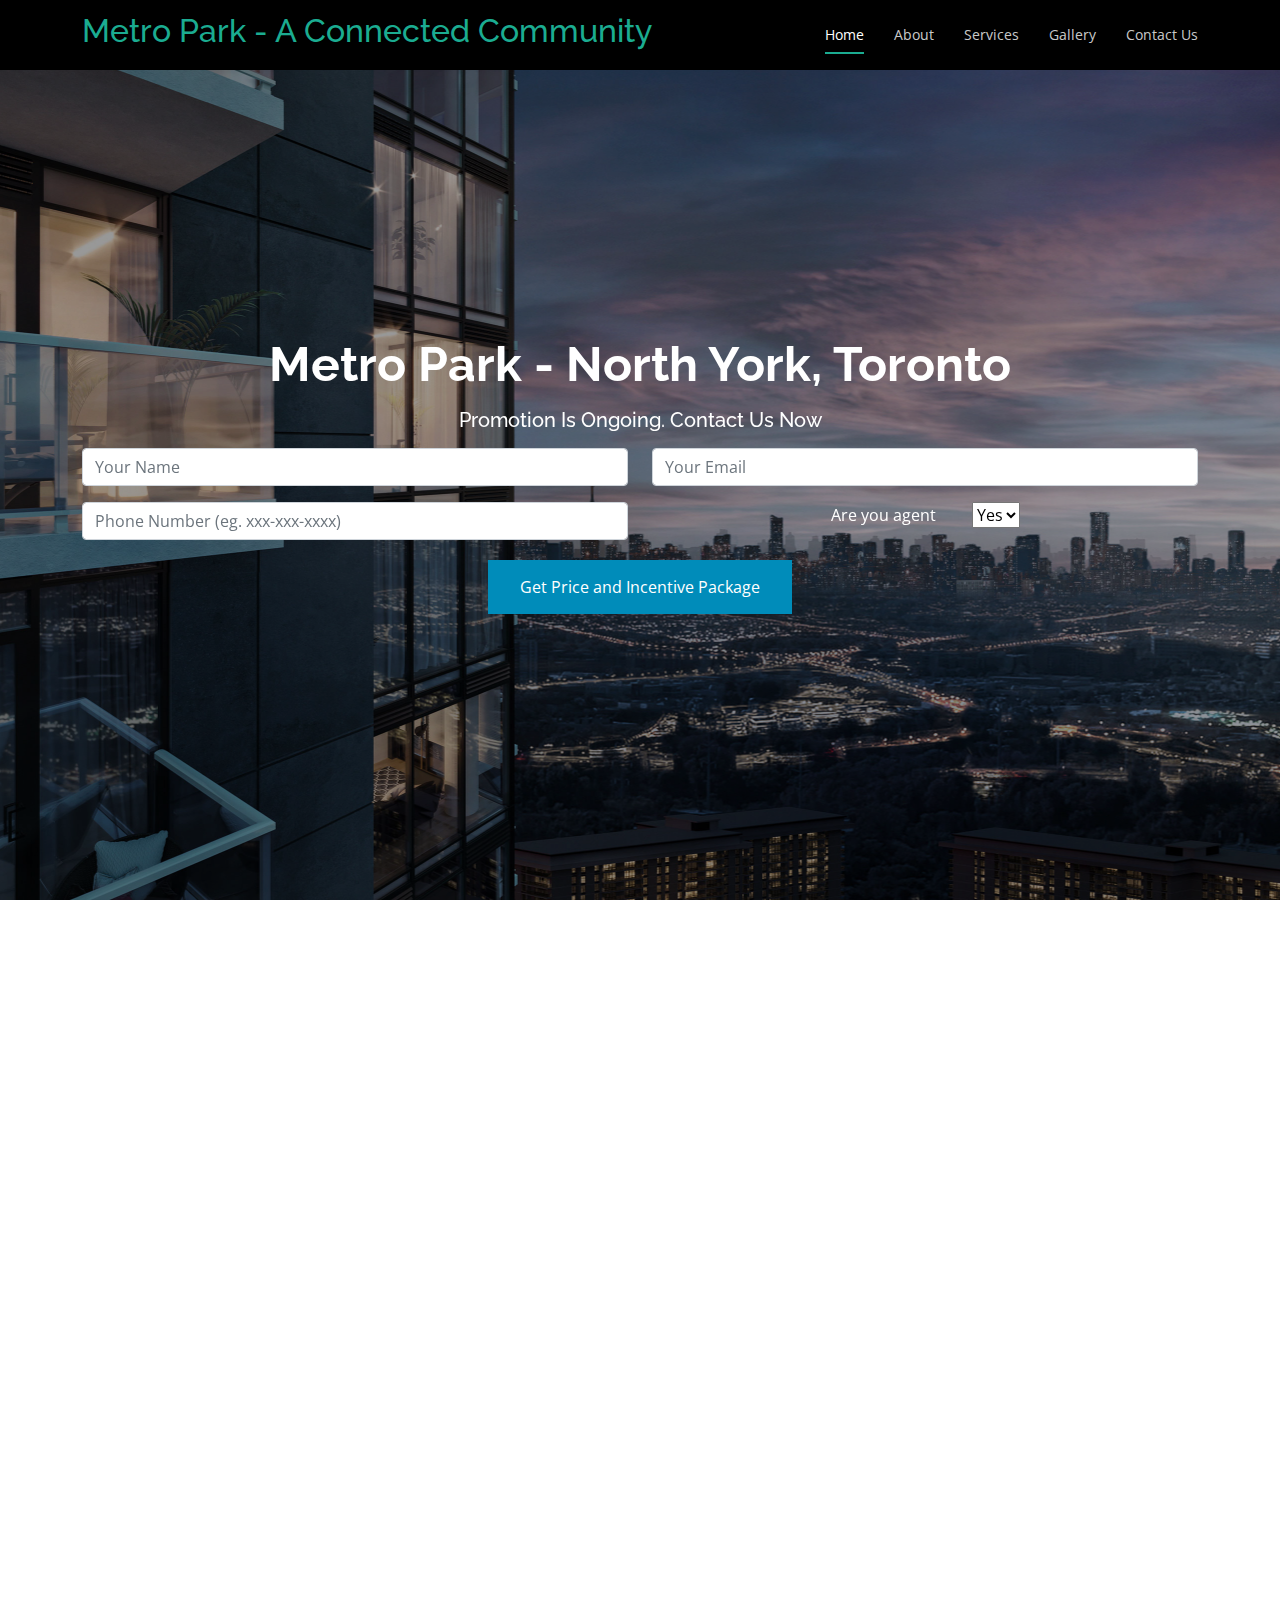
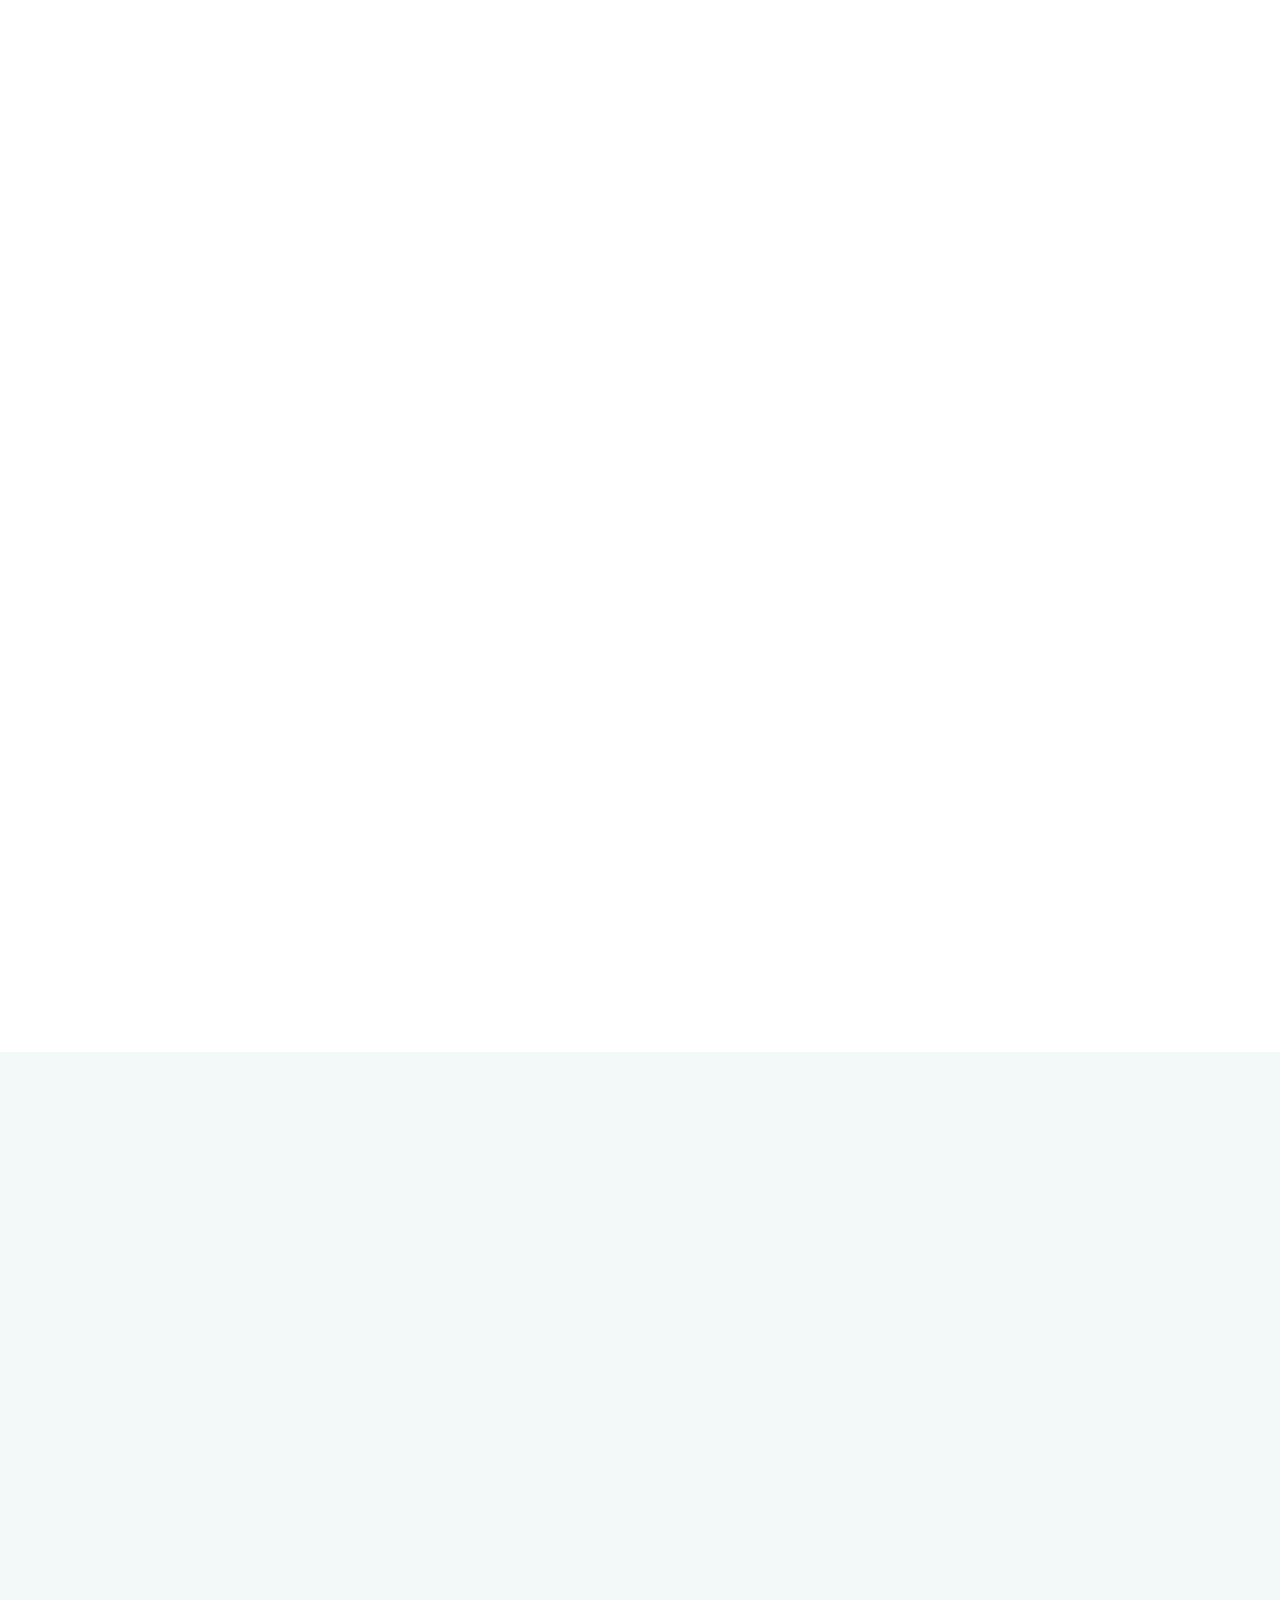
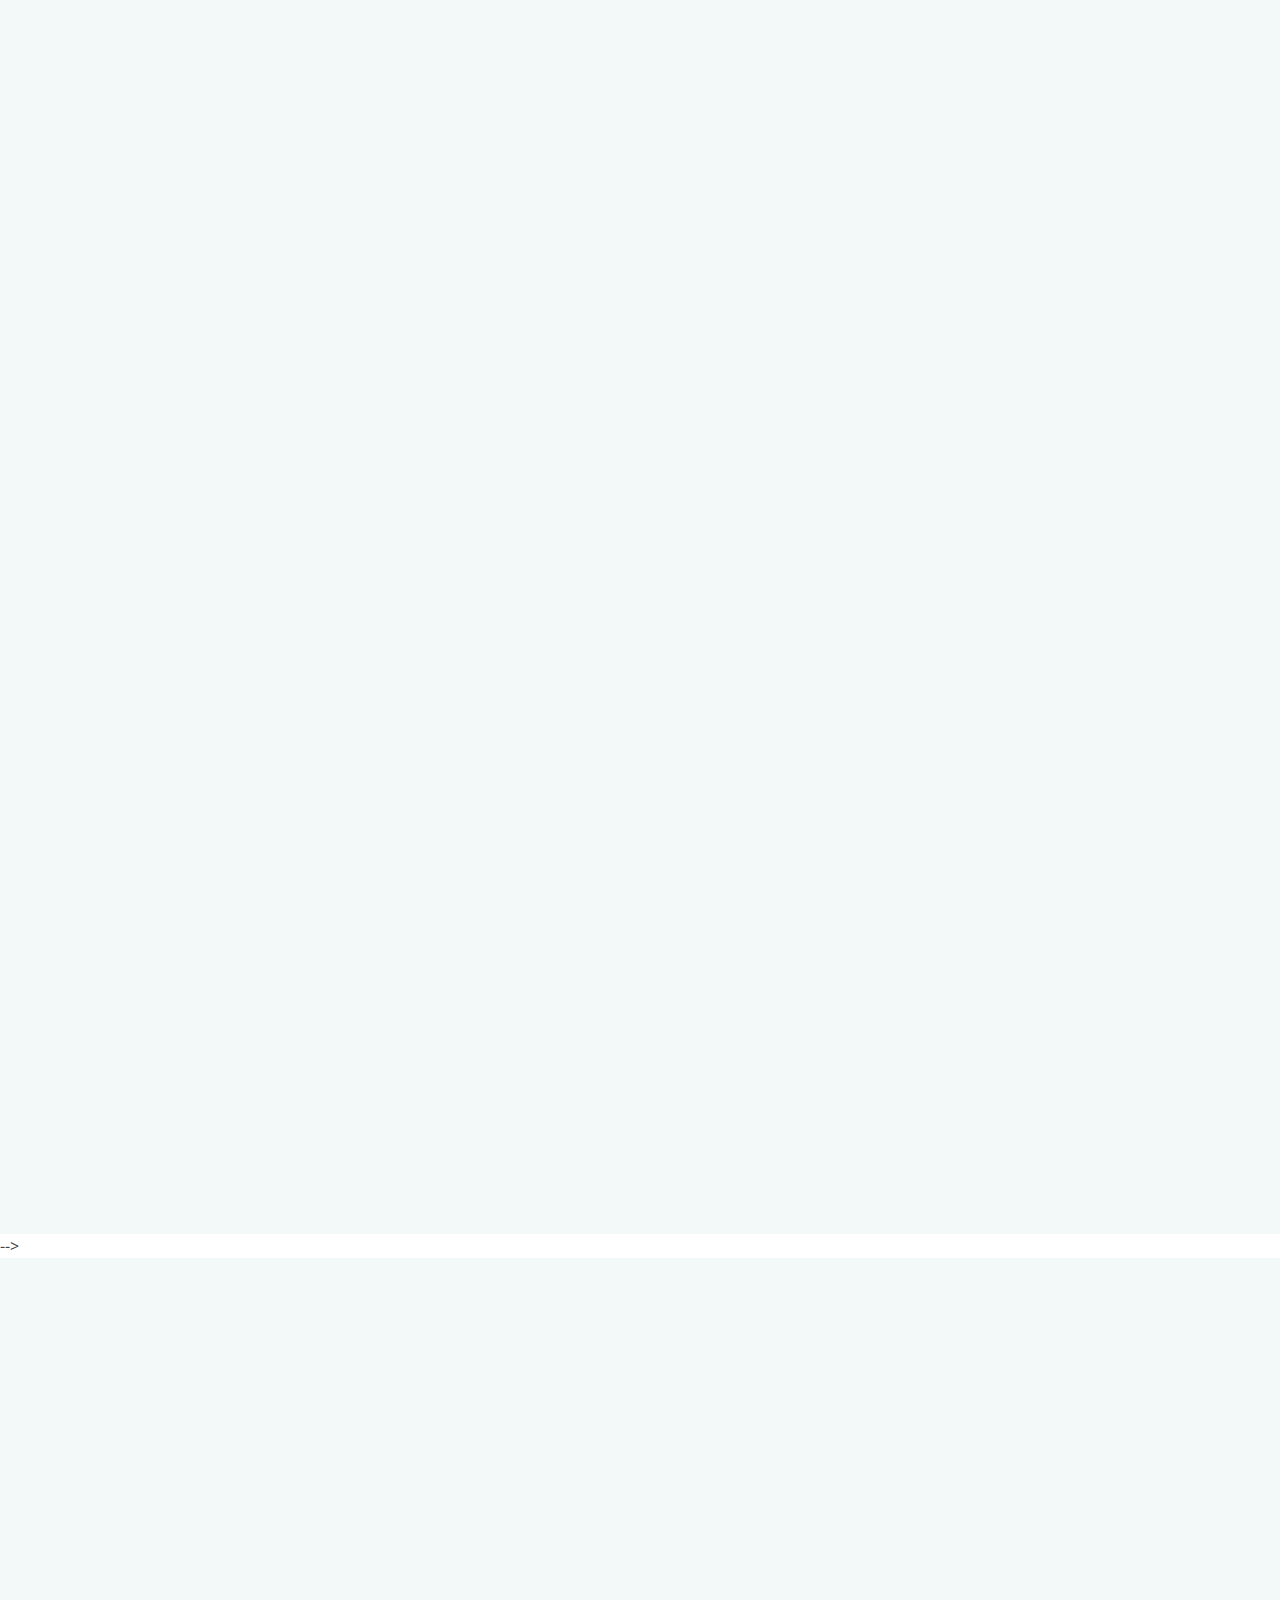
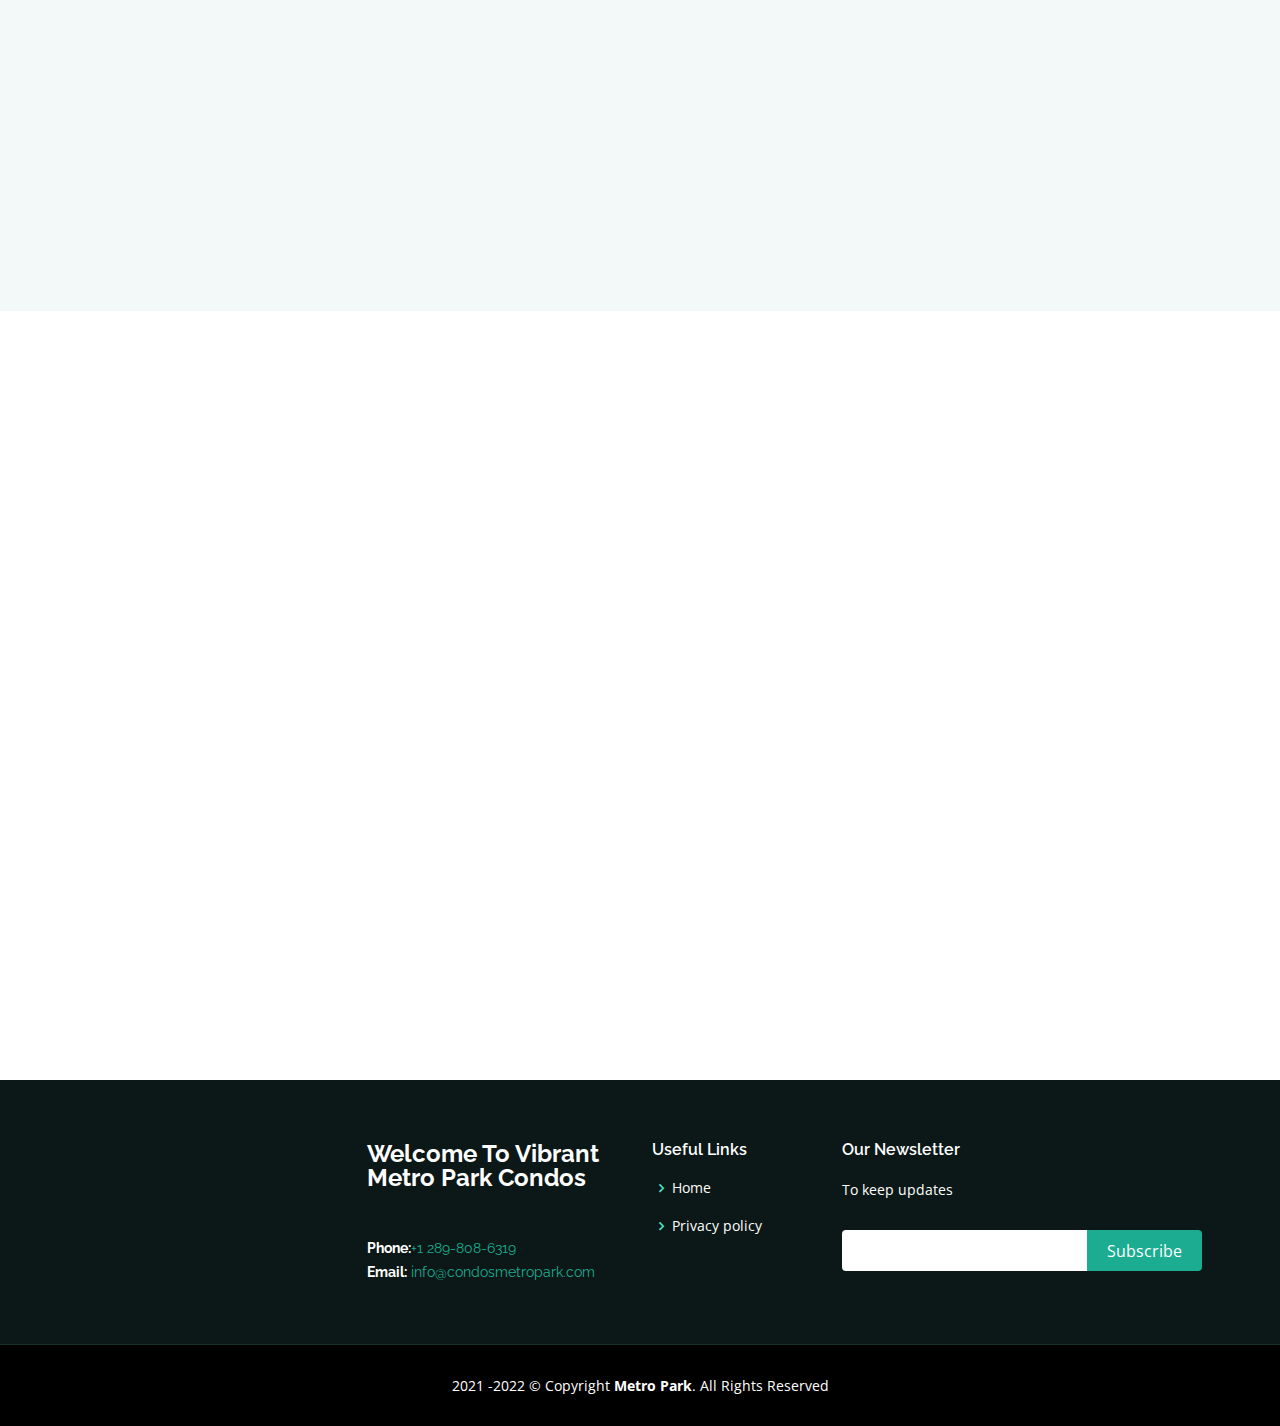
==== index.html @ 4425e2be "add subtitle" ====
<!DOCTYPE html>
<html lang="en">

<head>
  <meta charset="utf-8">
  <meta content="width=device-width, initial-scale=1.0" name="viewport">

  <title>Metro Park</title>
  <meta content="" name="description">
  <meta content="" name="keywords">

  <!-- Favicons -->
  <link href="assets/img/favicon.png" rel="icon">
  <link href="assets/img/apple-touch-icon.png" rel="apple-touch-icon">

  <!-- Google Fonts -->
  <link
    href="https://fonts.googleapis.com/css?family=Open+Sans:300,300i,400,400i,600,600i,700,700i|Raleway:300,300i,400,400i,500,500i,600,600i,700,700i|Poppins:300,300i,400,400i,500,500i,600,600i,700,700i"
    rel="stylesheet">

  <!-- Vendor CSS Files -->
  <link href="assets/vendor/aos/aos.css" rel="stylesheet">
  <link href="assets/vendor/bootstrap/css/bootstrap.min.css" rel="stylesheet">
  <link href="assets/vendor/bootstrap-icons/bootstrap-icons.css" rel="stylesheet">
  <link href="assets/vendor/boxicons/css/boxicons.min.css" rel="stylesheet">
  <link href="assets/vendor/glightbox/css/glightbox.min.css" rel="stylesheet">
  <link href="assets/vendor/swiper/swiper-bundle.min.css" rel="stylesheet">

  <!-- Template Main CSS File -->
  <link href="assets/css/style.css" rel="stylesheet">

  <!-- =======================================================
  * Template Name: Maxim - v4.7.0
  * Template URL: https://bootstrapmade.com/maxim-free-onepage-bootstrap-theme/
  * Author: BootstrapMade.com
  * License: https://bootstrapmade.com/license/
  ======================================================== -->
  <!-- Global site tag (gtag.js) - Google Analytics -->
<script async src="https://www.googletagmanager.com/gtag/js?id=G-BC2QS3QLG1"></script>
<script>
  window.dataLayer = window.dataLayer || [];
  function gtag(){dataLayer.push(arguments);}
  gtag('js', new Date());

  gtag('config', 'G-BC2QS3QLG1');
</script>


<script>

function addTelSpace(){
 var inputValue = document.getElementById("phone").value;
 var inputValueLength = inputValue.length;
 if(inputValueLength == 3 || inputValueLength == 7){
  document.getElementById("phone").value = inputValue+"-"; 
 }
}
  </script>
</head>

<body>

  <!-- ======= Header ======= -->
  <header id="header" class="fixed-top d-flex align-items-center">
    <div class="container d-flex justify-content-between">

      <div class="logo">
        <h2><a href="index.html"><span style="text-transform:capitalize">Metro Park - A Connected Community</span></a>
        </h2>
        <!-- Uncomment below if you prefer to use an image logo -->
        <!-- <a href="index.html"><img src="assets/img/logo.png" alt="" class="img-fluid"></a>-->
      </div>

      <nav id="navbar" class="navbar">
        <ul>
          <li><a class="nav-link scrollto active" href="#hero">Home</a></li>
          <li><a class="nav-link scrollto" href="#about">About</a></li>
          <li><a class="nav-link scrollto" href="#services">Services</a></li>
          <li><a class="nav-link scrollto " href="#portfolio">Gallery</a></li>
          <!--<li><a class="nav-link scrollto" href="#team">Team</a></li>-->
          <!-- <li class="dropdown"><a href="#"><span>Drop Down</span> <i class="bi bi-chevron-down"></i></a>
            <ul>
              <li><a href="#">Drop Down 1</a></li>
              <li class="dropdown"><a href="#"><span>Deep Drop Down</span> <i class="bi bi-chevron-right"></i></a>
                <ul>
                  <li><a href="#">Deep Drop Down 1</a></li>
                  <li><a href="#">Deep Drop Down 2</a></li>
                  <li><a href="#">Deep Drop Down 3</a></li>
                  <li><a href="#">Deep Drop Down 4</a></li>
                  <li><a href="#">Deep Drop Down 5</a></li>
                </ul>
              </li>
              <li><a href="#">Drop Down 2</a></li>
              <li><a href="#">Drop Down 3</a></li>
              <li><a href="#">Drop Down 4</a></li>
            </ul>
          </li> -->
          <li><a class="nav-link scrollto" href="#contact">Contact Us</a></li>
        </ul>
        <i class="bi bi-list mobile-nav-toggle"></i>
      </nav><!-- .navbar -->

    </div>
  </header><!-- End Header -->

  <!-- ======= Hero Section ======= -->
  <section id="hero" class="d-flex flex-column justify-content-center align-items-center">
    <!-- <div class="container text-center text-md-left" data-aos="fade-up">
      <h1>Metro Park</h1>
      <h2>New Luxury Condos for sale in North York, Toronto</h2>
      <a href="#contact" class="btn-get-started scrollto"><span style="text-transform:capitalize">Get Price and Promotion Package</span></a>
    </div> -->
    <div class="container text-center text-md-left" data-aos="fade-up">
      <h1>Metro Park - North York, Toronto</h1>
      <p></p>
      <h5><font color="white">Promotion Is Ongoing. Contact Us Now</font></h5>
      <div class="my-3">
      </div>
      <p></p>
    <form action="https://formspree.io/f/xdobgoyd" method="POST" role="form">
      <div class="row">
        <div class="col-md-6 form-group">
          <input type="text" name="name" class="form-control" id="name" placeholder="Your Name" required>
        </div>
        <div class="col-md-6 form-group mt-3 mt-md-0">
          <input type="email" class="form-control" name="email" id="email" placeholder="Your Email" required>
        </div>
      </div>
      <p></p>

      <p></p>
      <div class="row">
        <div class="col-md-6 form-group">
          <input type="tel" class="form-control" name="phone" id="phone" placeholder="Phone Number (eg. xxx-xxx-xxxx)" pattern="[0-9]{3}-[0-9]{3}-[0-9]{4}" required onkeypress="addTelSpace()" maxlength="13">
        </div>
        <div class="col-md-6 form-group mt-3 mt-md-0">
          <label for="isAgent"><font color="white">Are you agent</font></label>&ensp;&ensp;&ensp;&ensp;
          <select id="isAgent" name="isAgent">
            <option value="yes">Yes</option>
            <option value="no">No</option>
          </select>
        </div>
      </div>

      <div class="my-3">
      </div>

      <div class="text-center"><button type="submit" class = "submitbutton">Get Price and Incentive Package</button></div>
      <p></p>
    </form>
  </div>


  </section><!-- End Hero -->

  <main id="main">

    <!-- ======= About Section ======= -->
    <section id="about" class="about">
      <div class="container">

        <div class="row">
          <div class="col-xl-6 col-lg-7" data-aos="fade-right">
            <img src="assets/img/about-img.jpg" class="img-fluid" alt="">
          </div>
          <div class="col-xl-6 col-lg-5 pt-5 pt-lg-0">
            <h3 data-aos="fade-up">About Metro Park Condos</h3>
            <p data-aos="fade-up">
              Centrally located in a highly desirable and convenient North York neighborhood, just south of the
              intersection at Don Mills and Eglinton, Metro Park Condominiums boasts proximity to parks, culture, and
              retail destinations–without sacrificing the urban experience.
            </p>
            <div class="icon-box" data-aos="fade-up">
              <i class="bx bx-receipt"></i>
              <h4>Location</h4>
              <p> Metro Park Condominiums is in a very desirable and convenient North York community, while just south
                of the Don Mills and Eglinton crossroads.</p>
            </div>

            <div class="icon-box" data-aos="fade-up" data-aos-delay="100">
              <i class="bx bx-cube-alt"></i>
              <h4>Neighbourhood and Amenities</h4>
              <p>Schools, Colleges, Universities. Bussiness centers, Restaurant, Shopping Malls, Musums, Clinicals and
                hospitals, 401 & 404 Highways, and more.</p>
            </div>

            <div class="icon-box" data-aos="fade-up" data-aos-delay="200">
              <i class="bx bx-cube-alt"></i>
              <h4>A Connected Community</h4>
              <p>This modern and contemporary development invigorates and elevates the amenities of the surrounding area
                - both inside and out. This transit-oriented community is positioned at the centre point of one of the
                most infrastructure-intensified locations in Toronto. Situated perfectly for the active lifestyle, Metro
                Park connects you with everything you need to explore, unwind, and discover.When you live at Metro Park
                Condominiums, location is everything</p>
            </div>

          </div>
        </div>

      </div>
    </section><!-- End About Section -->

    <!-- ======= Steps Section ======= -->
    <!--
    <section id="steps" class="steps section-bg">
      <div class="container">

        <div class="row no-gutters">

          <div class="col-lg-4 col-md-6 content-item" data-aos="fade-in">
            <span>01</span>
            <h4>Lorem Ipsum</h4>
            <p>Ulamco laboris nisi ut aliquip ex ea commodo consequat. Et consectetur ducimus vero placeat</p>
          </div>

          <div class="col-lg-4 col-md-6 content-item" data-aos="fade-in" data-aos-delay="100">
            <span>02</span>
            <h4>Repellat Nihil</h4>
            <p>Dolorem est fugiat occaecati voluptate velit esse. Dicta veritatis dolor quod et vel dire leno para dest</p>
          </div>

          <div class="col-lg-4 col-md-6 content-item" data-aos="fade-in" data-aos-delay="200">
            <span>03</span>
            <h4> Ad ad velit qui</h4>
            <p>Molestiae officiis omnis illo asperiores. Aut doloribus vitae sunt debitis quo vel nam quis</p>
          </div>

          <div class="col-lg-4 col-md-6 content-item" data-aos="fade-in" data-aos-delay="300">
            <span>04</span>
            <h4>Repellendus molestiae</h4>
            <p>Inventore quo sint a sint rerum. Distinctio blanditiis deserunt quod soluta quod nam mider lando casa</p>
          </div>

          <div class="col-lg-4 col-md-6 content-item" data-aos="fade-in" data-aos-delay="400">
            <span>05</span>
            <h4>Sapiente Magnam</h4>
            <p>Vitae dolorem in deleniti ipsum omnis tempore voluptatem. Qui possimus est repellendus est quibusdam</p>
          </div>

          <div class="col-lg-4 col-md-6 content-item" data-aos="fade-in" data-aos-delay="500">
            <span>06</span>
            <h4>Facilis Impedit</h4>
            <p>Quis eum numquam veniam ea voluptatibus voluptas. Excepturi aut nostrum repudiandae voluptatibus corporis sequi</p>
          </div>

        </div>

      </div>
    </section>
    -->
    <!-- End Steps Section -->

    <!-- ======= Features Section ======= -->
    <section id="features" class="features">
      <div class="container">

        <div class="row">
          <div class="col-lg-4 mb-5 mb-lg-0" data-aos="fade-right">
            <ul class="nav nav-tabs flex-column">
              <li class="nav-item">
                <a class="nav-link active show" data-bs-toggle="tab" href="#tab-1">
                  <h4>One Bedroom</h4>
                  <p>From 478 to 724 square feet</p>
                </a>
              </li>
              <li class="nav-item mt-2">
                <a class="nav-link" data-bs-toggle="tab" href="#tab-2">
                  <h4>Two Bedrooms</h4>
                  <p>From 734 to 965 square feet</p>
                </a>
              </li>
              <li class="nav-item mt-2">
                <a class="nav-link" data-bs-toggle="tab" href="#tab-3">
                  <h4>Three Bedrooms</h4>
                  <p>915 square feet</p>
                </a>
              </li>
              <li class="nav-item mt-2">
                <a class="nav-link" data-bs-toggle="tab" href="#tab-4">
                  <h4>Two Bedrooms Townhouse</h4>
                  <p>From 897 to 1141 square feet</p>
                </a>
              </li>
              <li class="nav-item mt-2">
                <a class="nav-link" data-bs-toggle="tab" href="#tab-5">
                  <h4>Three Bedrooms Townhouse</h4>
                  <p>From 1324 to 1521 square feet</p>
                </a>
              </li>
            </ul>
          </div>
          <div class="col-lg-7 ml-auto" data-aos="fade-left">
            <div class="tab-content">
              <div class="tab-pane active show" id="tab-1">
                <figure>
                  <img src="assets/img/floorplan/plan-1.png" alt="" class="img-fluid">
                </figure>
              </div>
              <div class="tab-pane" id="tab-2">
                <figure>
                  <img src="assets/img/floorplan/plan-2.png" alt="" class="img-fluid">
                </figure>
              </div>
              <div class="tab-pane" id="tab-3">
                <figure>
                  <img src="assets/img/floorplan/plan-3.png" alt="" class="img-fluid">
                </figure>
              </div>
              <div class="tab-pane" id="tab-4">
                <figure>
                  <img src="assets/img/floorplan/plan-4.png" alt="" class="img-fluid">
                </figure>
              </div>
              <div class="tab-pane" id="tab-5">
                <figure>
                  <img src="assets/img/floorplan/plan-5.png" alt="" class="img-fluid">
                </figure>
              </div>
            </div>
          </div>
        </div>

      </div>
    </section><!-- End Features Section -->

    <!-- ======= Services Section ======= -->
    <section id="services" class="services section-bg">
      <div class="container">

        <div class="section-title" data-aos="fade-up">
          <h2>Living in North York's vibrant Metro Park</h2>
          <p></p>
        </div>

        <div class="row">
          <div class="col-md-6 col-lg-3 d-flex align-items-stretch mb-5 mb-lg-0" data-aos="fade-up">
            <div class="icon-box icon-box-pink">
              <div class="icon"><i class="bx bxl-dribbble"></i></div>
              <h4 class="title"><a href="">Transit</a></h4>
              <p class="description">Just minutes from the DVP. Metro Park keeps you connected to the city's most
                important highways.</p>
            </div>
          </div>

          <div class="col-md-6 col-lg-3 d-flex align-items-stretch mb-5 mb-lg-0" data-aos="fade-up"
            data-aos-delay="100">
            <div class="icon-box icon-box-cyan">
              <div class="icon"><i class="bx bx-file"></i></div>
              <h4 class="title"><a href="">Education</a></h4>
              <p class="description">Live within walking distance to a number of excellent junior, middle and senior
                schools, colleges, universities.</p>
            </div>
          </div>

          <div class="col-md-6 col-lg-3 d-flex align-items-stretch mb-5 mb-lg-0" data-aos="fade-up"
            data-aos-delay="200">
            <div class="icon-box icon-box-green">
              <div class="icon"><i class="bx bx-bar-chart"></i></div>
              <h4 class="title"><a href="">Employment</a></h4>
              <p class="description">Opportunity, drive and ambition collide in a location bursting with business.
                Employment and growth.</p>
            </div>
          </div>

          <div class="col-md-6 col-lg-3 d-flex align-items-stretch mb-5 mb-lg-0" data-aos="fade-up"
            data-aos-delay="300">
            <div class="icon-box icon-box-blue">
              <div class="icon"><i class="bx bx-world"></i></div>
              <h4 class="title"><a href="">Community</a></h4>
              <p class="description">Close to transit, shopping, dining, arts, cluture, education, parks, entertainment
                expeirences.</p>
            </div>
          </div>

        </div>

      </div>
    </section><!-- End Services Section -->

    <!-- ======= Testimonials Section ======= -->
    <!--
    <section id="testimonials" class="testimonials">
      <div class="container">

        <div class="section-title" data-aos="fade-up">
          <h2>Testimonials</h2>
          <p></p>
        </div>

        <div class="testimonials-slider swiper" data-aos="fade-up" data-aos-delay="100">
          <div class="swiper-wrapper">

            <div class="swiper-slide">
              <div class="testimonial-item">
                <p>
                  <i class="bx bxs-quote-alt-left quote-icon-left"></i>
                  Proin iaculis purus consequat sem cure digni ssim donec porttitora entum suscipit rhoncus. Accusantium quam, ultricies eget id, aliquam eget nibh et. Maecen aliquam, risus at semper.
                  <i class="bx bxs-quote-alt-right quote-icon-right"></i>
                </p>
                <img src="assets/img/testimonials/testimonials-1.jpg" class="testimonial-img" alt="">
                <h3>Saul Goodman</h3>
                <h4>Ceo &amp; Founder</h4>
              </div>
            </div>

            <div class="swiper-slide">
              <div class="testimonial-item">
                <p>
                  <i class="bx bxs-quote-alt-left quote-icon-left"></i>
                  Export tempor illum tamen malis malis eram quae irure esse labore quem cillum quid cillum eram malis quorum velit fore eram velit sunt aliqua noster fugiat irure amet legam anim culpa.
                  <i class="bx bxs-quote-alt-right quote-icon-right"></i>
                </p>
                <img src="assets/img/testimonials/testimonials-2.jpg" class="testimonial-img" alt="">
                <h3>Sara Wilsson</h3>
                <h4>Designer</h4>
              </div>
            </div>

            <div class="swiper-slide">
              <div class="testimonial-item">
                <p>
                  <i class="bx bxs-quote-alt-left quote-icon-left"></i>
                  Enim nisi quem export duis labore cillum quae magna enim sint quorum nulla quem veniam duis minim tempor labore quem eram duis noster aute amet eram fore quis sint minim.
                  <i class="bx bxs-quote-alt-right quote-icon-right"></i>
                </p>
                <img src="assets/img/testimonials/testimonials-3.jpg" class="testimonial-img" alt="">
                <h3>Jena Karlis</h3>
                <h4>Store Owner</h4>
              </div>
            </div>


          </div>
          <div class="swiper-pagination"></div>
        </div>

      </div>
    </section>
  -->
    <!-- End Testimonials Section -->

    <!-- ======= Portfolio Section ======= -->
    <section id="portfolio" class="portfolio section-bg">
      <div class="container">

        <div class="section-title" data-aos="fade-up">
          <h2>Gallery</h2>
          <p></p>
        </div>

        <div class="row" data-aos="fade-up">
          <div class="col-lg-12 d-flex justify-content-center">
            <ul id="portfolio-flters">
              <li data-filter="*" class="filter-active"><span style="text-transform:capitalize">All</span></li>
              <li data-filter=".filter-app"><span style="text-transform:capitalize">Exterior design</span></li>
              <li data-filter=".filter-card"><span style="text-transform:capitalize">Interior design</span></li>
              <li data-filter=".filter-web"><span style="text-transform:capitalize">Service & Communities</span></li>
            </ul>
          </div>
        </div>
        <!-- App:  Exterior design; Card: interior design-->

        <div class="row portfolio-container" data-aos="fade-up">

          <div class="col-lg-4 col-md-6 portfolio-item filter-app">
            <div class="portfolio-wrap">
              <img src="assets/img/gallery/exterior/gallery-e1.jpg" class="img-fluid" alt="">
              <div class="portfolio-info">
                <div class="portfolio-links">
                  <a href="assets/img/gallery/exterior/gallery-e1.jpg" data-gallery="portfolioGallery"
                    class="portfolio-lightbox" title="Exterior design"><i class="bx bx-windows"></i></a>
                </div>
              </div>
            </div>
          </div>

          <div class="col-lg-4 col-md-6 portfolio-item filter-app">
            <div class="portfolio-wrap">
              <img src="assets/img/gallery/exterior/gallery-e2.jpg" class="img-fluid" alt="">
              <div class="portfolio-info">
                <div class="portfolio-links">
                  <a href="assets/img/gallery/exterior/gallery-e2.jpg" data-gallery="portfolioGallery"
                    class="portfolio-lightbox" title="Exterior design"><i class="bx bx-windows"></i></a>
                </div>
              </div>
            </div>
          </div>


          <div class="col-lg-4 col-md-6 portfolio-item filter-app">
            <div class="portfolio-wrap">
              <img src="assets/img/gallery/exterior/gallery-e3.jpg" class="img-fluid" alt="">
              <div class="portfolio-info">
                <div class="portfolio-links">
                  <a href="assets/img/gallery/exterior/gallery-e3.jpg" data-gallery="portfolioGallery"
                    class="portfolio-lightbox" title="Exterior design"><i class="bx bx-windows"></i></a>
                </div>
              </div>
            </div>
          </div>

          <!-- <div class="col-lg-4 col-md-6 portfolio-item filter-app">
            <div class="portfolio-wrap">
              <img src="assets/img/gallery/exterior/gallery-e4.jpg" class="img-fluid" alt="">
              <div class="portfolio-info">
                <div class="portfolio-links">
                  <a href="assets/img/gallery/exterior/gallery-e4.jpg" data-gallery="portfolioGallery" class="portfolio-lightbox" title="Exterior design"><i class="bx bx-windows"></i></a>
                </div>
              </div>
            </div>
          </div> -->

          <!-- exter -->

          <div class="col-lg-4 col-md-6 portfolio-item filter-card">
            <div class="portfolio-wrap">
              <img src="assets/img/gallery/interior/gallery-i1.jpg" class="img-fluid" alt="">
              <div class="portfolio-info">
                <div class="portfolio-links">
                  <a href="assets/img/gallery/interior/gallery-i1.jpg" data-gallery="portfolioGallery"
                    class="portfolio-lightbox" title="Interior design"><i class="bx bx-windows"></i></a>
                </div>
              </div>
            </div>
          </div>

          <div class="col-lg-4 col-md-6 portfolio-item filter-card">
            <div class="portfolio-wrap">
              <img src="assets/img/gallery/interior/gallery-i2.jpg" class="img-fluid" alt="">
              <div class="portfolio-info">
                <div class="portfolio-links">
                  <a href="assets/img/gallery/interior/gallery-i2.jpg" data-gallery="portfolioGallery"
                    class="portfolio-lightbox" title="Interior design"><i class="bx bx-windows"></i></a>
                </div>
              </div>
            </div>
          </div>

          <div class="col-lg-4 col-md-6 portfolio-item filter-card">
            <div class="portfolio-wrap">
              <img src="assets/img/gallery/interior/gallery-i3.jpg" class="img-fluid" alt="">
              <div class="portfolio-info">
                <div class="portfolio-links">
                  <a href="assets/img/gallery/interior/gallery-i3.jpg" data-gallery="portfolioGallery"
                    class="portfolio-lightbox" title="Interior design"><i class="bx bx-windows"></i></a>
                </div>
              </div>
            </div>
          </div>
          <div class="col-lg-4 col-md-6 portfolio-item filter-card">
            <div class="portfolio-wrap">
              <img src="assets/img/gallery/interior/gallery-i4.jpg" class="img-fluid" alt="">
              <div class="portfolio-info">
                <div class="portfolio-links">
                  <a href="assets/img/gallery/interior/gallery-i4.jpg" data-gallery="portfolioGallery"
                    class="portfolio-lightbox" title="Interior design"><i class="bx bx-windows"></i></a>
                </div>
              </div>
            </div>
          </div>

          <div class="col-lg-4 col-md-6 portfolio-item filter-card">
            <div class="portfolio-wrap">
              <img src="assets/img/gallery/interior/gallery-i5.jpg" class="img-fluid" alt="">
              <div class="portfolio-info">
                <div class="portfolio-links">
                  <a href="assets/img/gallery/interior/gallery-i5.jpg" data-gallery="portfolioGallery"
                    class="portfolio-lightbox" title="Interior design"><i class="bx bx-windows"></i></a>
                </div>
              </div>
            </div>
          </div>

          <div class="col-lg-4 col-md-6 portfolio-item filter-card">
            <div class="portfolio-wrap">
              <img src="assets/img/gallery/interior/gallery-i6.jpg" class="img-fluid" alt="">
              <div class="portfolio-info">
                <div class="portfolio-links">
                  <a href="assets/img/gallery/interior/gallery-i6.jpg" data-gallery="portfolioGallery"
                    class="portfolio-lightbox" title="Interior design"><i class="bx bx-windows"></i></a>
                </div>
              </div>
            </div>
          </div>

          <!-- inter -->


          <div class="col-lg-4 col-md-6 portfolio-item filter-web">
            <div class="portfolio-wrap">
              <img src="assets/img/gallery/community/gallery-c1.jpg" class="img-fluid" alt="">
              <div class="portfolio-info">
                <div class="portfolio-links">
                  <p><span style="text-transform:capitalize">Connected community</span></p>
                  <a href="assets/img/gallery/community/gallery-c1.jpg" data-gallery="portfolioGallery"
                    class="portfolio-lightbox" title="Connected community"><i class="bx bx-windows"></i></a>
                </div>
              </div>
            </div>
          </div>

          <div class="col-lg-4 col-md-6 portfolio-item filter-web">
            <div class="portfolio-wrap">
              <img src="assets/img/gallery/community/gallery-c2.jpg" class="img-fluid" alt="">
              <div class="portfolio-info">
                <div class="portfolio-links">
                  <p><span style="text-transform:capitalize">Connected community</span></p>
                  <a href="assets/img/gallery/community/gallery-c2.jpg" data-gallery="portfolioGallery"
                    class="portfolio-lightbox" title="Connected community"><i class="bx bx-windows"></i></a>
                </div>
              </div>
            </div>
          </div>

          <div class="col-lg-4 col-md-6 portfolio-item filter-web">
            <div class="portfolio-wrap">
              <img src="assets/img/gallery/community/gallery-s1.jpg" class="img-fluid" alt="">
              <div class="portfolio-info">
                <div class="portfolio-links">
                  <a href="assets/img/gallery/community/gallery-s1.jpg" data-gallery="portfolioGallery"
                    class="portfolio-lightbox" title="Service"><i class="bx bx-windows"></i></a>
                </div>
              </div>
            </div>
          </div>

          <!-- <div class="col-lg-4 col-md-6 portfolio-item filter-web">
            <div class="portfolio-wrap">
              <img src="assets/img/gallery/community/gallery-s2.jpg" class="img-fluid" alt="">
              <div class="portfolio-info">
                <div class="portfolio-links">
                  <a href="assets/img/gallery/community/gallery-s2.jpg" data-gallery="portfolioGallery" class="portfolio-lightbox" title="Service"><i class="bx bx-windows"></i></a>
                </div>
              </div>
            </div>
          </div> -->

          <!-- <div class="col-lg-4 col-md-6 portfolio-item filter-web">
            <div class="portfolio-wrap">
              <img src="assets/img/gallery/community/gallery-s3.jpg" class="img-fluid" alt="">
              <div class="portfolio-info">
                <div class="portfolio-links">
                  <a href="assets/img/gallery/community/gallery-s3.jpg" data-gallery="portfolioGallery" class="portfolio-lightbox" title="Service"><i class="bx bx-windows"></i></a>
                </div>
              </div>
            </div>
          </div> -->

        </div>

      </div>
    </section><!-- End Portfolio Section -->

    <!-- ======= Gallery Section ======= -->
    <!--
        <section id="gallery" class="gallery">
          <div class="container" data-aos="fade-up">
    
            <div class="section-title">
              <h2>Gallery</h2>
              <p></p>
            </div>
    
            <div class="gallery-slider swiper">
              <div class="swiper-wrapper align-items-center">
                <div class="swiper-slide"><a class="gallery-lightbox" href="assets/img/gallery/exterior/gallery-e1.jpg"><img src="assets/img/gallery/exterior/gallery-e1.jpg" class="img-fluid" alt=""></a></div>
                <div class="swiper-slide"><a class="gallery-lightbox" href="assets/img/gallery/exterior/gallery-e2.jpg"><img src="assets/img/gallery/exterior/gallery-e2.jpg" class="img-fluid" alt=""></a></div>
                <div class="swiper-slide"><a class="gallery-lightbox" href="assets/img/gallery/exterior/gallery-e3.jpg"><img src="assets/img/gallery/exterior/gallery-e3.jpg" class="img-fluid" alt=""></a></div>
                <div class="swiper-slide"><a class="gallery-lightbox" href="assets/img/gallery/interior/gallery-i1.jpg"><img src="assets/img/gallery/interior/gallery-i1.jpg" class="img-fluid" alt=""></a></div>
                <div class="swiper-slide"><a class="gallery-lightbox" href="assets/img/gallery/interior/gallery-i2.jpg"><img src="assets/img/gallery/interior/gallery-i2.jpg" class="img-fluid" alt=""></a></div>
                <div class="swiper-slide"><a class="gallery-lightbox" href="assets/img/gallery/interior/gallery-i3.jpg"><img src="assets/img/gallery/interior/gallery-i3.jpg" class="img-fluid" alt=""></a></div>
                <div class="swiper-slide"><a class="gallery-lightbox" href="assets/img/gallery/interior/gallery-i4.jpg"><img src="assets/img/gallery/interior/gallery-i4.jpg" class="img-fluid" alt=""></a></div>
              </div>
              <div class="swiper-pagination"></div>
            </div>
    
          </div>
        </section>
        -->

    <!-- End Gallery Section -->


    <!-- ======= Team Section ======= -->
    <!--
    <section id="team" class="team">
      <div class="container">

        <div class="section-title" data-aos="fade-up">
          <h2>Team</h2>
          <p>Magnam dolores commodi suscipit. Necessitatibus eius consequatur ex aliquid fuga eum quidem. Sit sint consectetur velit. Quisquam quos quisquam cupiditate. Et nemo qui impedit suscipit alias ea. Quia fugiat sit in iste officiis commodi quidem hic quas.</p>
        </div>

        <div class="row">

          <div class="col-xl-3 col-lg-4 col-md-6" data-aos="fade-up">
            <div class="member">
              <img src="assets/img/team/team-1.jpg" class="img-fluid" alt="">
              <div class="member-info">
                <div class="member-info-content">
                  <h4>Cathy Su</h4>
                  <span>Broker</span>
                </div>
                <div class="social">
                  <a href="mailto:info@condosmetropark.com"><i class="bi bi-envelope"></i></a>
                </div>
              </div>
            </div>
          </div>

          <div class="col-xl-3 col-lg-4 col-md-6" data-aos="fade-up" data-aos-delay="100">
            <div class="member">
              <img src="assets/img/team/team-2.jpg" class="img-fluid" alt="">
              <div class="member-info">
                <div class="member-info-content">
                  <h4>Jim Mo</h4>
                  <span>Borker, President</span>
                </div>
                <div class="social">
                  <a href="mailto:info@condosmetropark.com"><i class="bi bi-envelope"></i></a>
                </div>
              </div>
            </div>
          </div>

          <div class="col-xl-3 col-lg-4 col-md-6" data-aos="fade-up" data-aos-delay="200">
            <div class="member">
              <img src="assets/img/team/team-3.jpg" class="img-fluid" alt="">
              <div class="member-info">
                <div class="member-info-content">
                  <h4>William Anderson</h4>
                  <span>CTO</span>
                </div>
                <div class="social">
                  <a href=""><i class="bi bi-twitter"></i></a>
                  <a href=""><i class="bi bi-facebook"></i></a>
                  <a href=""><i class="bi bi-instagram"></i></a>
                  <a href=""><i class="bi bi-linkedin"></i></a>
                </div>
              </div>
            </div>
          </div>

          <div class="col-xl-3 col-lg-4 col-md-6" data-aos="fade-up" data-aos-delay="300">
            <div class="member">
              <img src="assets/img/team/team-4.jpg" class="img-fluid" alt="">
              <div class="member-info">
                <div class="member-info-content">
                  <h4>Amanda Jepson</h4>
                  <span>Accountant</span>
                </div>
                <div class="social">
                  <a href=""><i class="bi bi-twitter"></i></a>
                  <a href=""><i class="bi bi-facebook"></i></a>
                  <a href=""><i class="bi bi-instagram"></i></a>
                  <a href=""><i class="bi bi-linkedin"></i></a>
                </div>
              </div>
            </div>
          </div>

        </div>

      </div>
    </section><!-- End Team Section -->
    -->


    <!-- ======= F.A.Q Section ======= -->
    <section id="faq" class="faq section-bg">
      <div class="container">

        <div class="section-title" data-aos="fade-up">
          <h2>F.A.Q</h2>
          <p></p>
        </div>

        <div class="faq-list">
          <ul>
            <li data-aos="fade-up">
              <i class="bx bx-help-circle icon-help"></i> <a data-bs-toggle="collapse" class="collapse"
                data-bs-target="#faq-list-1">How to schedule an appointment, or request more information? Is there any promotion now?<i
                  class="bx bx-chevron-down icon-show"></i><i class="bx bx-chevron-up icon-close"></i></a>
              <div id="faq-list-1" class="collapse show" data-bs-parent=".faq-list">
                <p>
                  Email or call us by 289-808-6319 to request an appointment or keep updates about Metro Park
                  Condominiums suits.
                </p>
              </div>
            </li>

            <li data-aos="fade-up" data-aos-delay="100">
              <i class="bx bx-help-circle icon-help"></i> <a data-bs-toggle="collapse" data-bs-target="#faq-list-2"
                class="collapsed">Where is Metro Park Community? <i class="bx bx-chevron-down icon-show"></i><i
                  class="bx bx-chevron-up icon-close"></i></a>
              <div id="faq-list-2" class="collapse" data-bs-parent=".faq-list">
                <p>
                  Metro Park Condominiums is a new development at 25 St. Dennis Dr, North York, M3C 1E6.
                </p>
              </div>
            </li>

            <li data-aos="fade-up" data-aos-delay="200">
              <i class="bx bx-help-circle icon-help"></i> <a data-bs-toggle="collapse" data-bs-target="#faq-list-3"
                class="collapsed">How many units does Metro Park have? <i class="bx bx-chevron-down icon-show"></i><i
                  class="bx bx-chevron-up icon-close"></i></a>
              <div id="faq-list-3" class="collapse" data-bs-parent=".faq-list">
                <p>
                  Metro Park Condominiums has 37 storey 552 units.
                </p>
              </div>
            </li>

            <li data-aos="fade-up" data-aos-delay="300">
              <i class="bx bx-help-circle icon-help"></i> <a data-bs-toggle="collapse" data-bs-target="#faq-list-4"
                class="collapsed">What is suite size range of Metro Park? <i class="bx bx-chevron-down icon-show"></i><i
                  class="bx bx-chevron-up icon-close"></i></a>
              <div id="faq-list-4" class="collapse" data-bs-parent=".faq-list">
                <p>
                  There are one bedroom, two bedrooms and three bedrooms available in Metro Park. Suite size range is
                  from 478 to 1521 sq ft. Please contact us for more details.
                </p>
              </div>
            </li>

            <li data-aos="fade-up" data-aos-delay="400">
              <i class="bx bx-help-circle icon-help"></i> <a data-bs-toggle="collapse" data-bs-target="#faq-list-5"
                class="collapsed">What are location advantages of Metro Park community? <i
                  class="bx bx-chevron-down icon-show"></i><i class="bx bx-chevron-up icon-close"></i></a>
              <div id="faq-list-5" class="collapse" data-bs-parent=".faq-list">
                <p>
                  Metro Park offers many advantages, Centrally located in a highly desirable and convenient North York
                  neighborhood, just south of the intersection at Don Mills and Eglinton, Metro Park Condominiums boasts
                  proximity to parks, culture, and retail destinations–without sacrificing the urban experience. For
                  more details, please contact us.
                </p>
              </div>
            </li>

          </ul>
        </div>

      </div>
    </section><!-- End F.A.Q Section -->

    <!-- ======= Contact Section ======= -->
    <section id="contact" class="contact">
      <div class="container">

      <div class="section-title" data-aos="fade-up">
          <h2>Contact Us</h2>
        </div>


        <!-- <div class="row mt-5 justify-content-center" data-aos="fade-up">
          <div class="col-lg-10">
            <form action="forms/contact.php" method="post" role="form" class="php-email-form">
              <div class="row">
                <div class="col-md-6 form-group">
                  <input type="text" name="name" class="form-control" id="name" placeholder="Your Name" required>
                </div>
                <div class="col-md-6 form-group mt-3 mt-md-0">
                  <input type="email" class="form-control" name="email" id="email" placeholder="Your Email" required>
                </div>
              </div>
              <div class="form-group mt-3">
                <input type="text" class="form-control" name="subject" id="subject" placeholder="Subject" required>
              </div>
              <div class="form-group mt-3">
                <textarea class="form-control" name="message" rows="5" placeholder="Message and Your Phone Number"
                  required></textarea>
              </div>
              <div class="my-3">
                <div class="loading">Loading</div>
                <div class="error-message"></div>
                <div class="sent-message">Your message has been sent. Thank you!</div>
              </div>
              <div class="text-center"><button type="submit">Send Message</button></div>
            </form>
          </div>
        </div> -->



        <!-- https://formspree.io/ -->
        <div class="row mt-5 justify-content-center" data-aos="fade-up" class="formspree-email-form" >
          <div class="col-lg-10">
            <form action="https://formspree.io/f/xdobgoyd" method="POST" role="form">
              <div class="row">
                <div class="col-md-6 form-group">
                  <input type="text" name="name" class="form-control" id="name" placeholder="Your Name" required>
                </div>
                <div class="col-md-6 form-group mt-3 mt-md-0">
                  <input type="email" class="form-control" name="email" id="email" placeholder="Your Email" required>
                </div>
              </div>
              <!-- <div class="form-group mt-3">
                <input type="subject" class="form-control" name="subject" id="subject" placeholder="Phone Number" required>
              </div> -->

              <div class="form-group mt-3">
                <input type="tel" class="form-control" name="phone" id="phone" placeholder="Phone Number (eg. xxx-xxx-xxxx)" pattern="[0-9]{3}-[0-9]{3}-[0-9]{4}" required onkeypress="addTelSpace()" maxlength="13">
              </div>

              <div class="form-group mt-3">
                <label for="isAgent">Are you agent</label>&ensp;&ensp;&ensp;&ensp;
                <select id="isAgent" name="isAgent">
                  <option value="yes">Yes</option>
                  <option value="no">No</option>
                </select>
              </div>

              <div class="my-3">
              </div>

              <div class="text-center"><button type="submit" class = "submitbutton">Get Price and Incentive Package</button></div>
              <p></p>
            </form>
          </div>
        </div><!-- https://formspree.io/ END-->
        
      <div class="row no-gutters justify-content-center" data-aos="fade-up">
        <div class="col-lg-5 d-flex align-items-stretch">
          <div class="info">
            <!-- <div class="address">
              <i class="bi bi-geo-alt"></i>
              <h4>Location:</h4>
              <p>A108 Adam Street, New York, NY 535022</p>
            </div> -->

            <div class="email mt-4">
              <i class="bi bi-envelope"></i>
              <h4>Email:</h4>
              <p><a href="mailto:info@condosmetropark.com">info@condosmetropark.com</a></p>
            </div>

            <div class="phone mt-4">
              <i class="bi bi-phone"></i>
              <h4>Call:</h4>
              <p><a href="tel:289-808-6319">+1 289-808-6319</a></p>
            </div>

          </div>

        </div>

        <div class="col-lg-5 d-flex align-items-stretch">
          <iframe style="border:0; width: 100%; height: 270px;"
            src="https://www.google.com/maps/embed?pb=!1m18!1m12!1m3!1d1441.844691803081!2d-79.33363907970018!3d43.71700383531855!2m3!1f0!2f0!3f0!3m2!1i1024!2i768!4f13.1!3m3!1m2!1s0x89d4cda9a383b6f9%3A0xd50cad3db3e10aad!2s25%20St%20Dennis%20Dr%2C%20North%20York%2C%20ON%20M3C%201E6!5e0!3m2!1sen!2sca!4v1644644173708!5m2!1sen!2sca"
            frameborder="0" allowfullscreen></iframe>
        </div>

      </div>




      </div>
    </section><!-- End Contact Section -->

  </main><!-- End #main -->

  <!-- ======= Footer ======= -->
  <footer id="footer">
    <div class="footer-top">
      <div class="container">
        <div class="row">

          <div class="col-lg-3 col-md-6" data-aos="fade-right">
            <img src="assets/img/logo-2.png" class="img-fluid" alt="">
          </div>

          <div class="col-lg-3 col-md-6">
            <div class="footer-info">
              <h3>Welcome To Vibrant Metro Park Condos</h3>
              <p>
                <!-- A108 Adam Street <br>
                NY 535022, USA<br> -->
                <br>
                <strong>Phone:</strong><a href="tel:289-808-6319">+1 289-808-6319</a> <br>
                <strong>Email:</strong> <a href="mailto:info@condosmetropark.com">info@condosmetropark.com</a><br>
              </p>
              <!-- <div class="social-links mt-3">
                <a href="#" class="twitter"><i class="bx bxl-twitter"></i></a>
                <a href="#" class="facebook"><i class="bx bxl-facebook"></i></a>
                <a href="#" class="instagram"><i class="bx bxl-instagram"></i></a>
                <a href="#" class="google-plus"><i class="bx bxl-skype"></i></a>
                <a href="#" class="linkedin"><i class="bx bxl-linkedin"></i></a>
              </div> -->
            </div>
          </div>

          <div class="col-lg-2 col-md-6 footer-links">
            <h4>Useful Links</h4>
            <ul>
              <li><i class="bx bx-chevron-right"></i> <a href="#">Home</a></li>
              <!-- <li><i class="bx bx-chevron-right"></i> <a href="#">About us</a></li>
              <li><i class="bx bx-chevron-right"></i> <a href="#">Services</a></li>
              <li><i class="bx bx-chevron-right"></i> <a href="#">Terms of service</a></li> -->
              <li><i class="bx bx-chevron-right"></i> <a href="#">Privacy policy</a></li>
            </ul>
          </div>

          <!-- <div class="col-lg-3 col-md-6 footer-links">
            <h4>Our Services</h4>
            <ul>
              <li><i class="bx bx-chevron-right"></i> <a href="#">Web Design</a></li>
              <li><i class="bx bx-chevron-right"></i> <a href="#">Web Development</a></li>
              <li><i class="bx bx-chevron-right"></i> <a href="#">Product Management</a></li>
              <li><i class="bx bx-chevron-right"></i> <a href="#">Marketing</a></li>
              <li><i class="bx bx-chevron-right"></i> <a href="#">Graphic Design</a></li>
            </ul>
          </div> -->

          <div class="col-lg-4 col-md-6 footer-newsletter">
            <h4>Our Newsletter</h4>
            <p>To keep updates</p>
            <form 
            action="https://formspree.io/f/xdobgoyd"
            method="POST">
              <input type="email" name="email"><input type="submit" value="Subscribe">
            </form>

          </div>

        </div>
      </div>
    </div>

    <div class="container">
      <div class="copyright">
        2021 -2022 &copy; Copyright <strong><span>Metro Park</span></strong>. All Rights Reserved
      </div>

    </div>
  </footer><!-- End Footer -->

  <a href="#" class="back-to-top d-flex align-items-center justify-content-center"><i
      class="bi bi-arrow-up-short"></i></a>

  <!-- Vendor JS Files -->
  <script src="assets/vendor/aos/aos.js"></script>
  <script src="assets/vendor/bootstrap/js/bootstrap.bundle.min.js"></script>
  <script src="assets/vendor/glightbox/js/glightbox.min.js"></script>
  <script src="assets/vendor/isotope-layout/isotope.pkgd.min.js"></script>
  <script src="assets/vendor/swiper/swiper-bundle.min.js"></script>
  <script src="assets/vendor/php-email-form/validate.js"></script>

  <!-- Template Main JS File -->
  <script src="assets/js/main.js"></script>

</body>

</html>
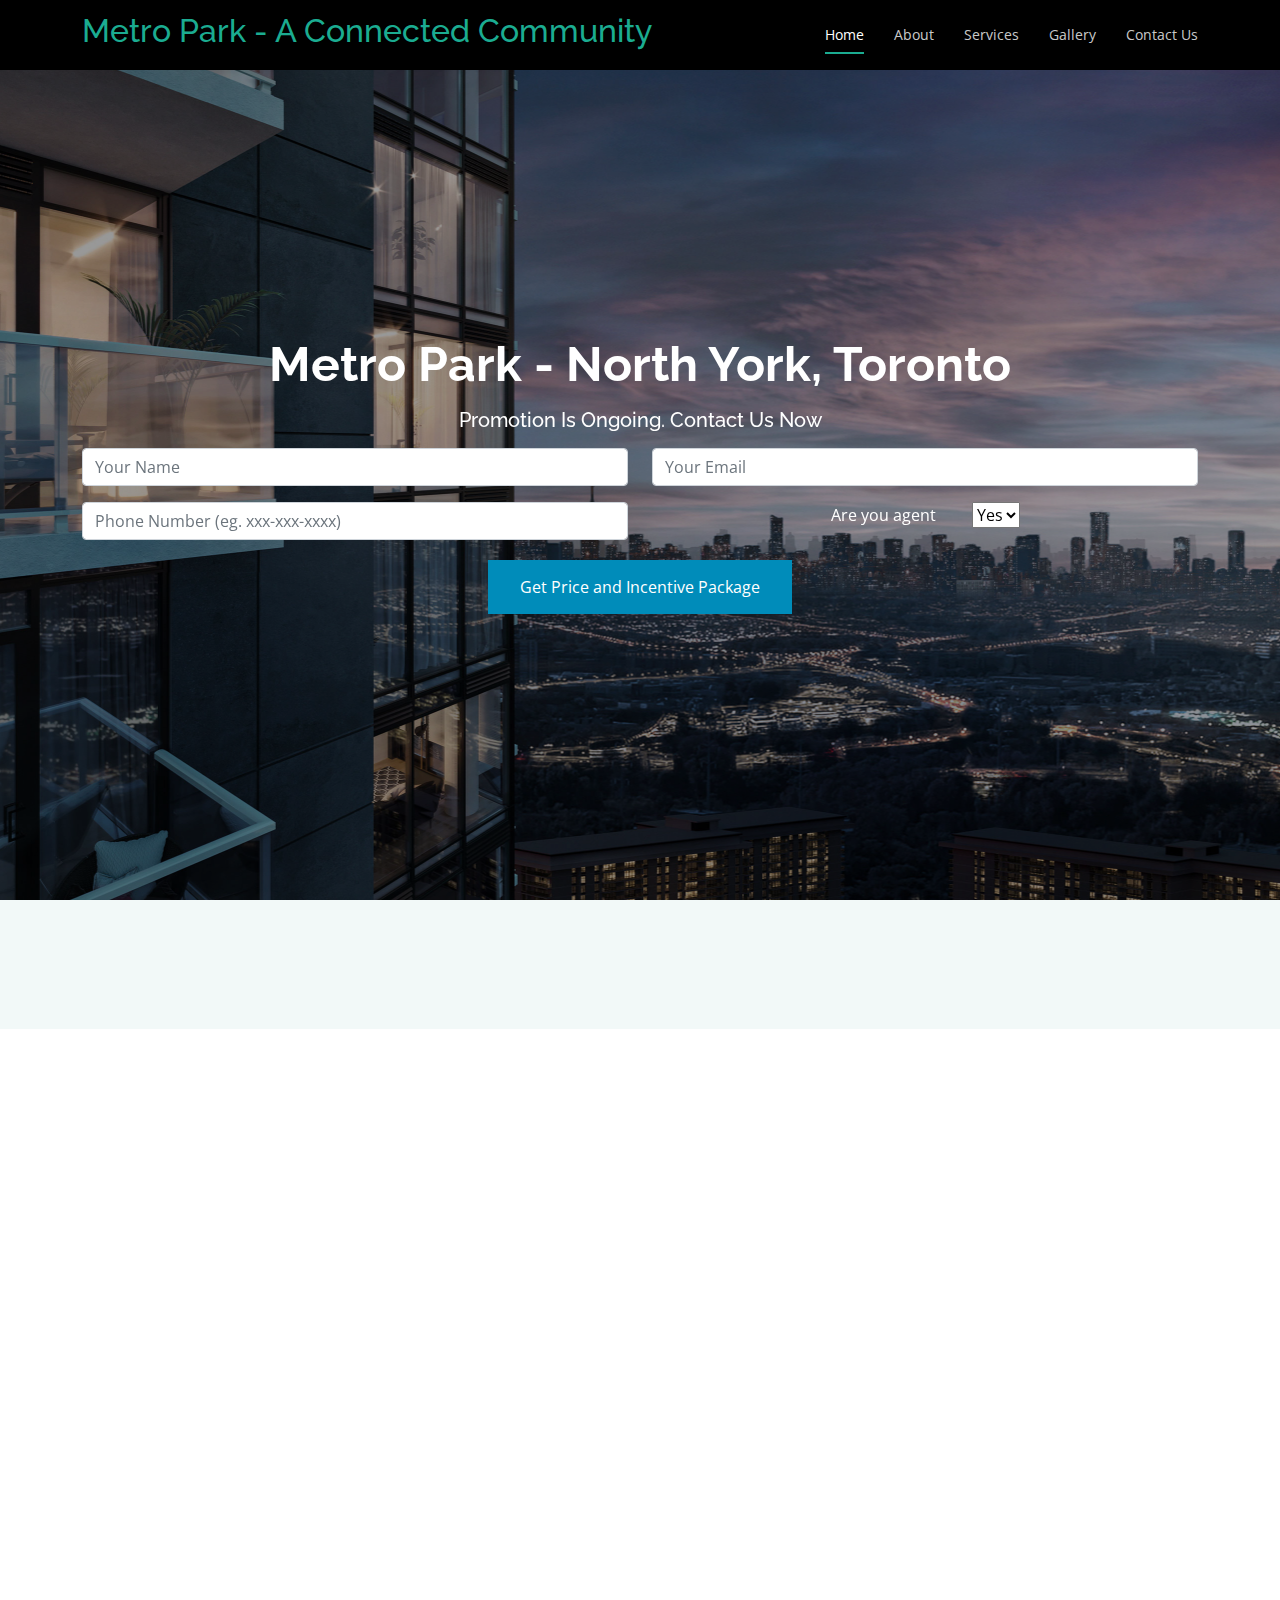
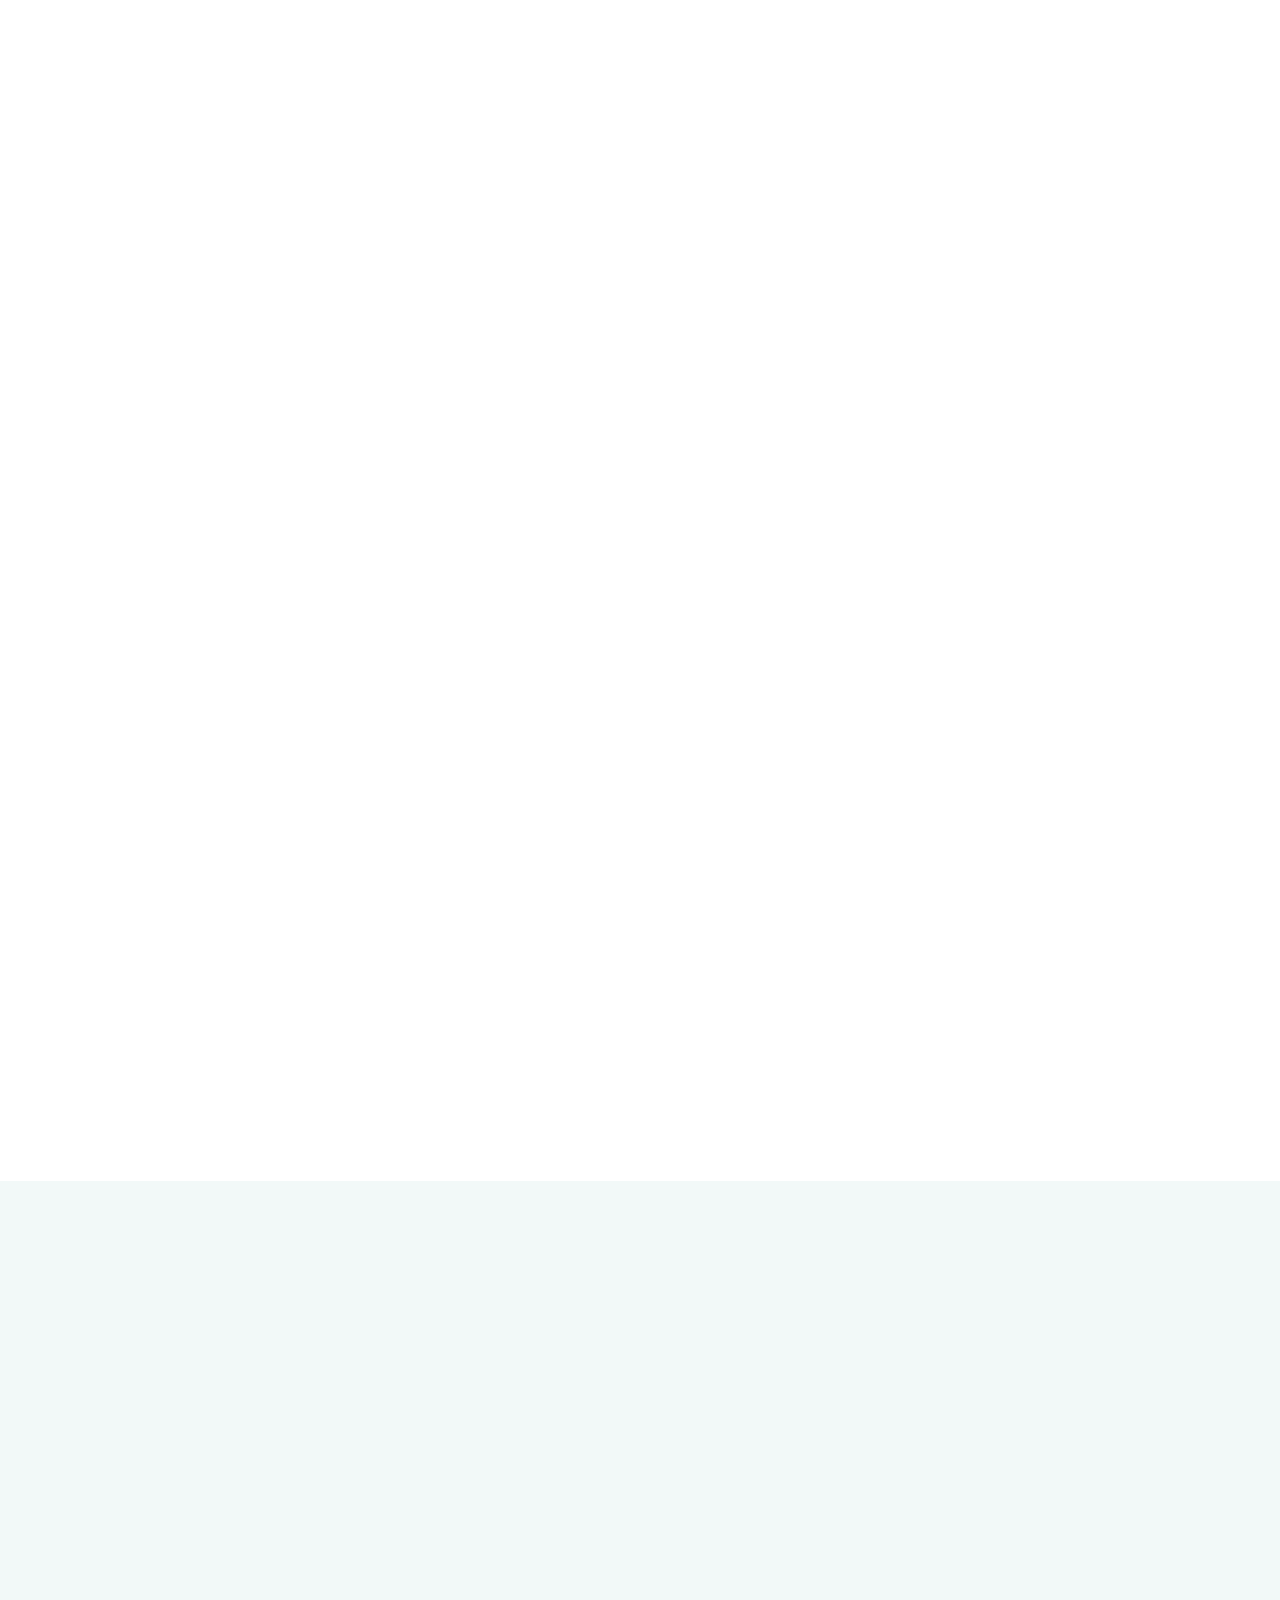
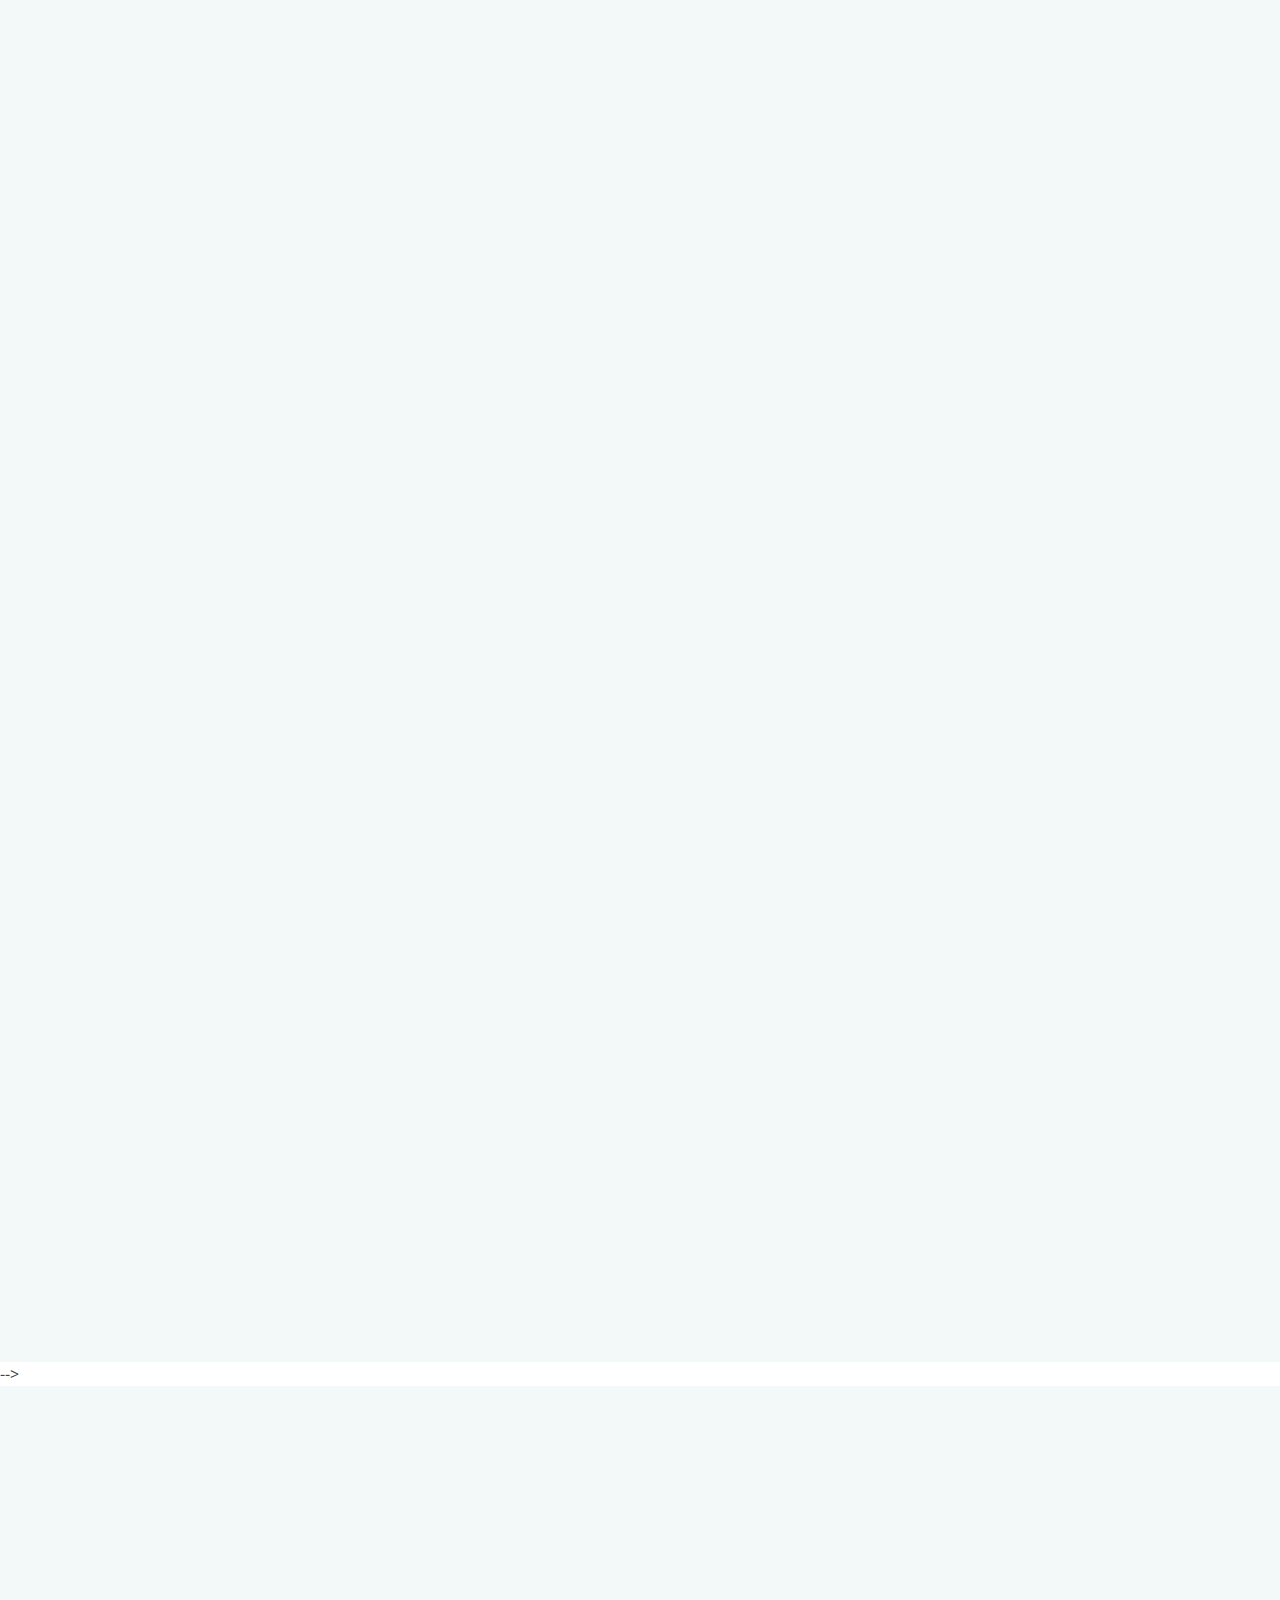
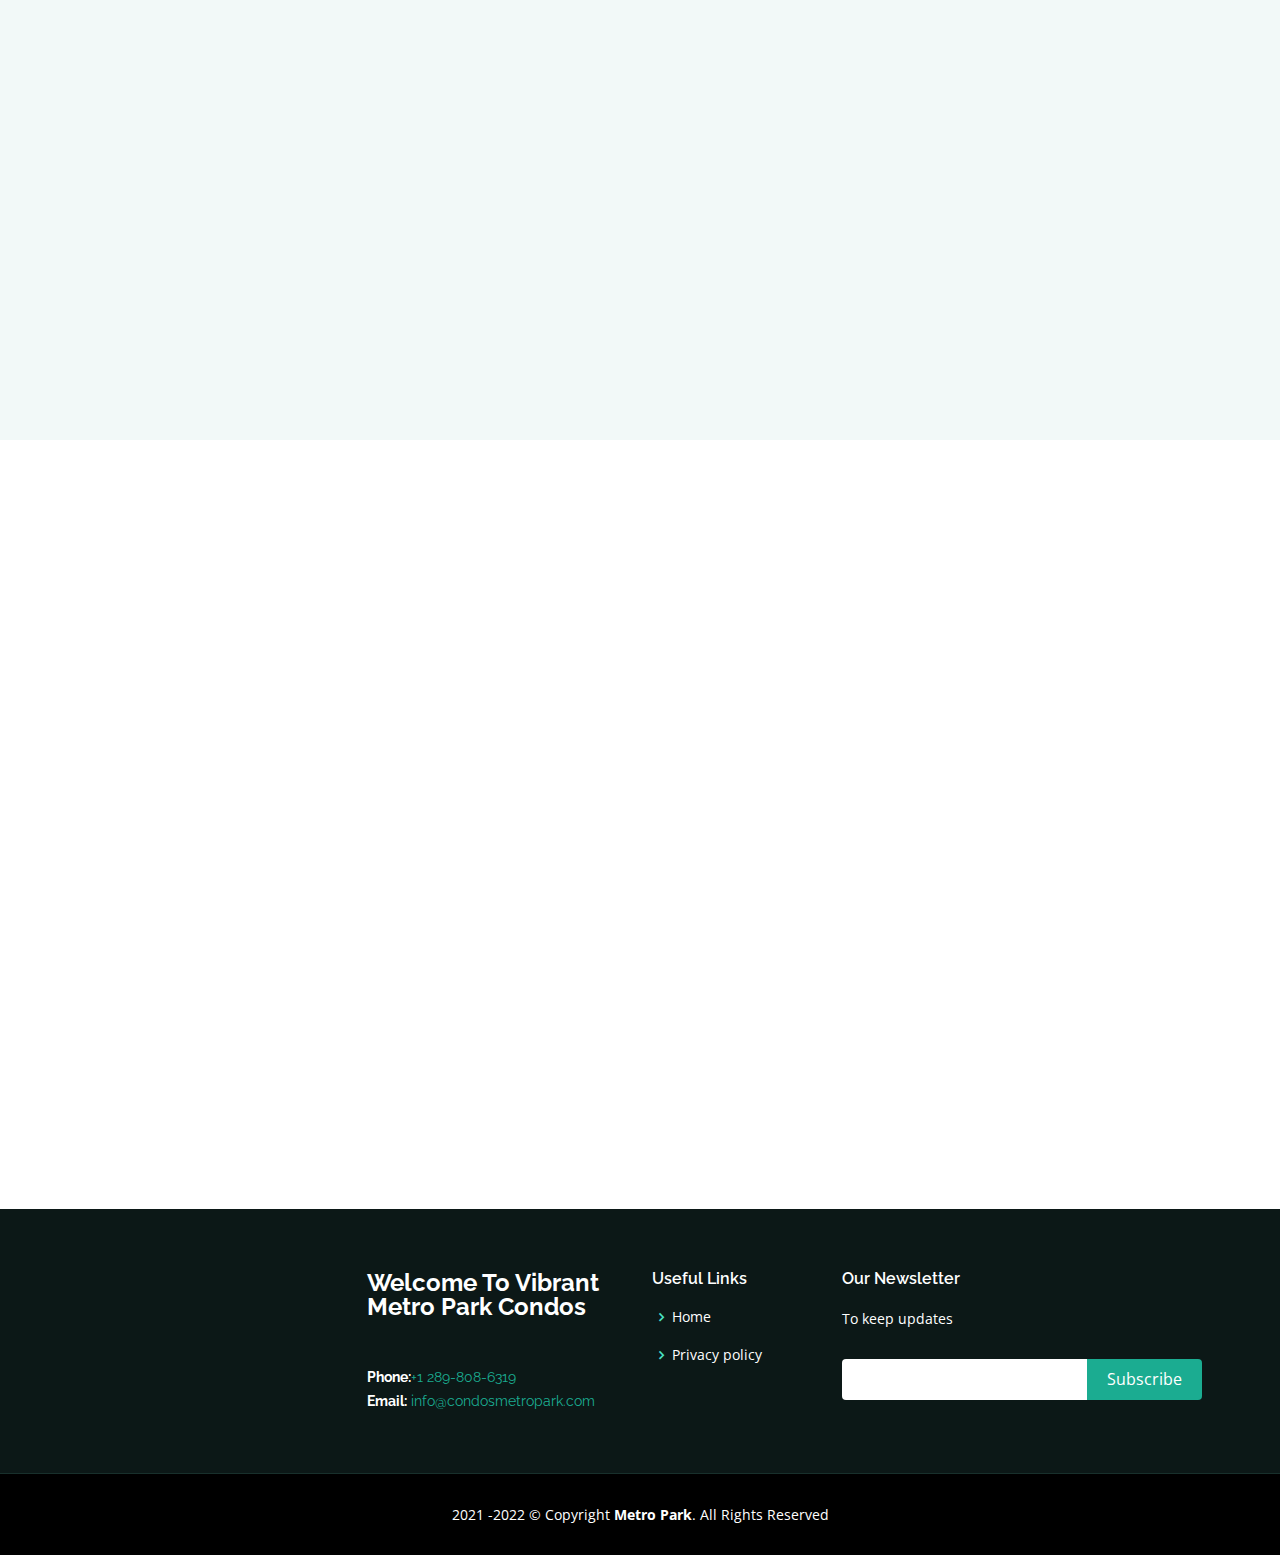
==== commit 9bcd344e: "Add headlines row at the bottom of hero image" ====
--- a/index.html
+++ b/index.html
@@ -154,6 +154,46 @@
   </section><!-- End Hero -->
 
   <main id="main">
+
+    <section id="clients" class="clients section-bg">
+      <div class="container">
+
+        <div class="row" data-aos="zoom-in">
+
+          <div class="col-lg-2 col-md-4 col-6 d-flex align-items-center justify-content-center">
+            <img src="assets/img/clients/price-1.png" class="img-fluid" alt="">
+            <label>Pricing: $600,900 - $989,900</label>
+          </div>
+
+          <div class="col-lg-2 col-md-4 col-6 d-flex align-items-center justify-content-center">
+            <img src="assets/img/clients/occupancy-1.png" class="img-fluid" alt="">
+            <label>Occupancy: 2025</label>
+          </div>
+
+          <div class="col-lg-2 col-md-4 col-6 d-flex align-items-center justify-content-center">
+            <img src="assets/img/clients/storeys-1.png" class="img-fluid" alt="">
+            <label>Storeys: 37 Storeys, 552 Suites</label>
+          </div>
+
+          <div class="col-lg-2 col-md-4 col-6 d-flex align-items-center justify-content-center">
+            <img src="assets/img/clients/floorplan-1.png" class="img-fluid" alt="">
+            <label>Unit Plans: One - Three Bedrooms</label>
+          </div>
+
+          <div class="col-lg-2 col-md-4 col-6 d-flex align-items-center justify-content-center">
+            <img src="assets/img/clients/unitsize-1.png" class="img-fluid" alt="">
+            <label>Suite Size: 478 - 915 sq ft</label>
+          </div>
+
+          <div class="col-lg-2 col-md-4 col-6 d-flex align-items-center justify-content-center">
+            <img src="assets/img/clients/maintenance-1.png" class="img-fluid" alt="">
+			      <label>Maintenance Fee: $0.63/sf </label>
+          </div>
+
+        </div>
+
+      </div>
+    </section><!-- End Cliens Section -->
 
     <!-- ======= About Section ======= -->
     <section id="about" class="about">
--- a/assets/css/style.css
+++ b/assets/css/style.css
@@ -472,6 +472,30 @@
 }
 
 /*--------------------------------------------------------------
+# Clients
+--------------------------------------------------------------*/
+.clients {
+  padding: 12px 0;
+  text-align: center;
+}
+.clients img {
+  max-width: 45%;
+  transition: all 0.4s ease-in-out;
+  display: inline-block;
+  padding: 15px 0;
+  filter: grayscale(100);
+}
+.clients img:hover {
+  filter: none;
+  transform: scale(1.1);
+}
+@media (max-width: 768px) {
+  .clients img {
+    max-width: 40%;
+  }
+}
+
+/*--------------------------------------------------------------
 # About
 --------------------------------------------------------------*/
 .about h3 {
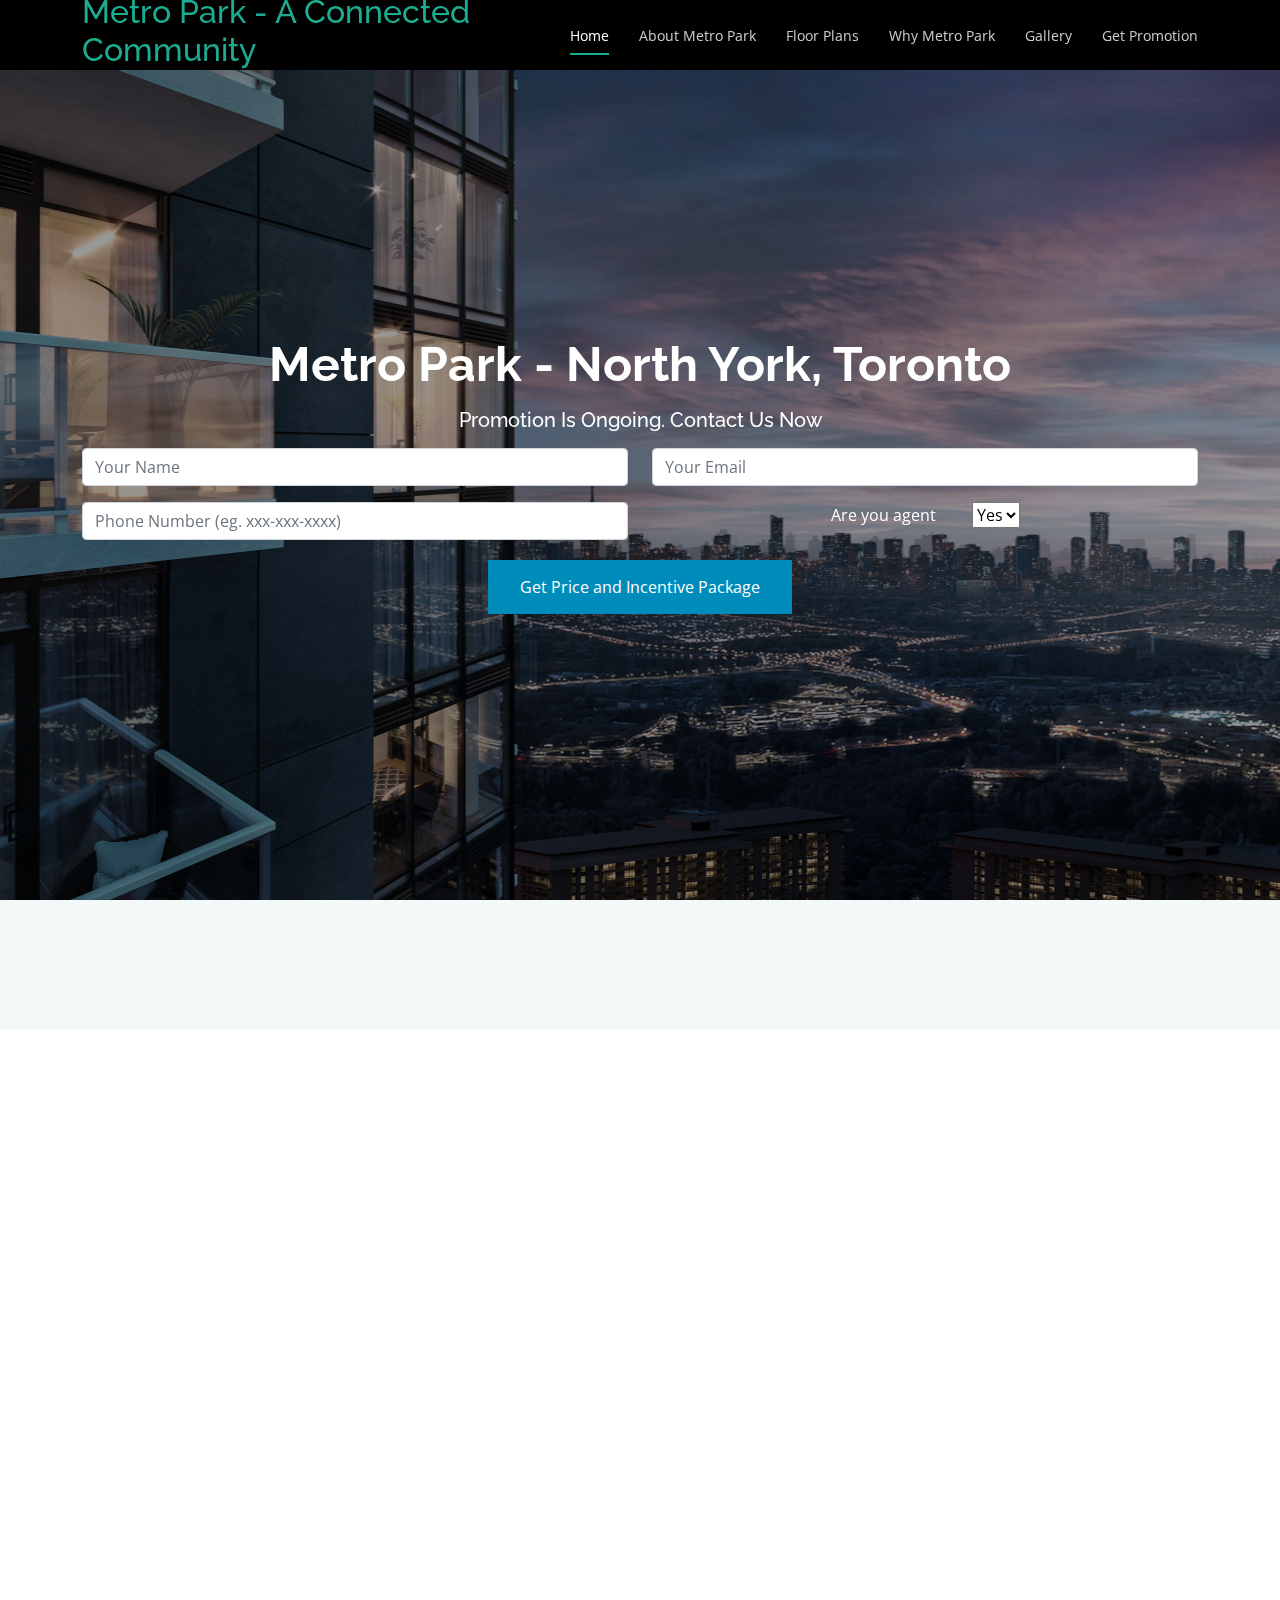
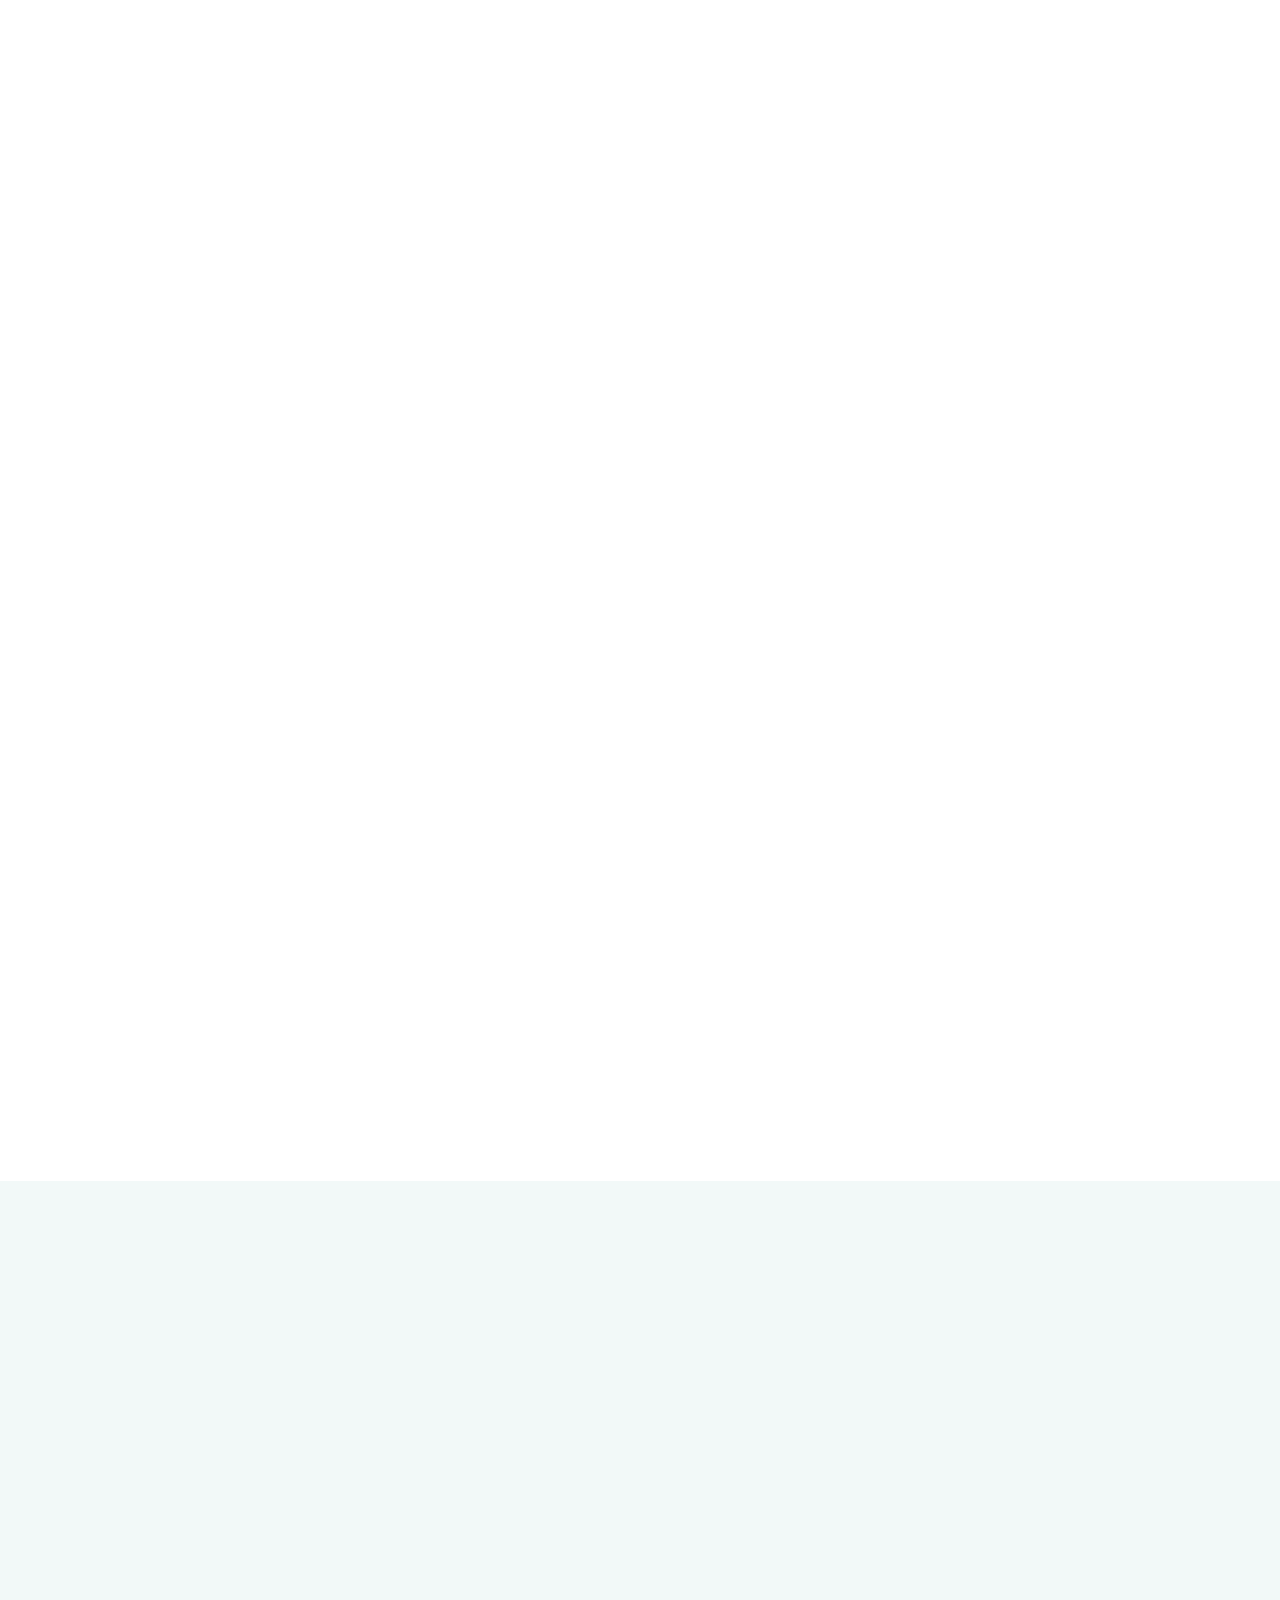
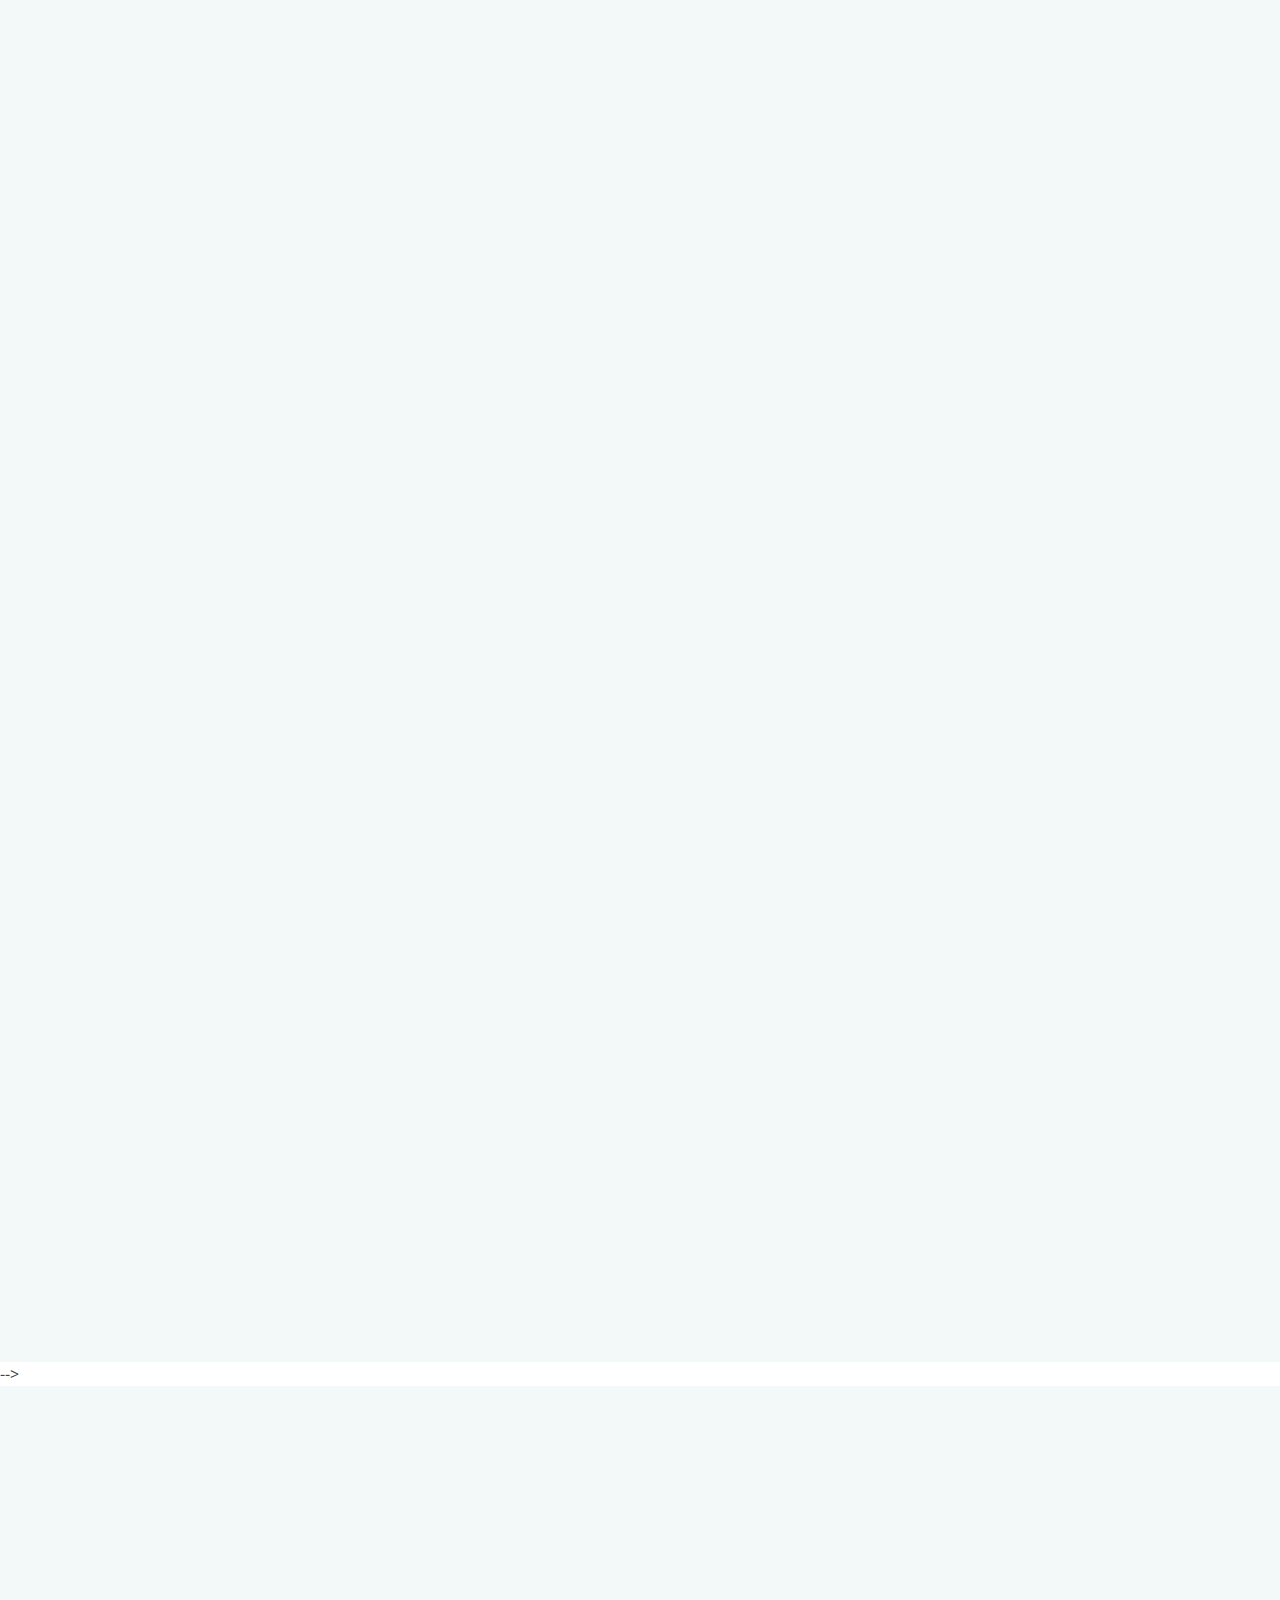
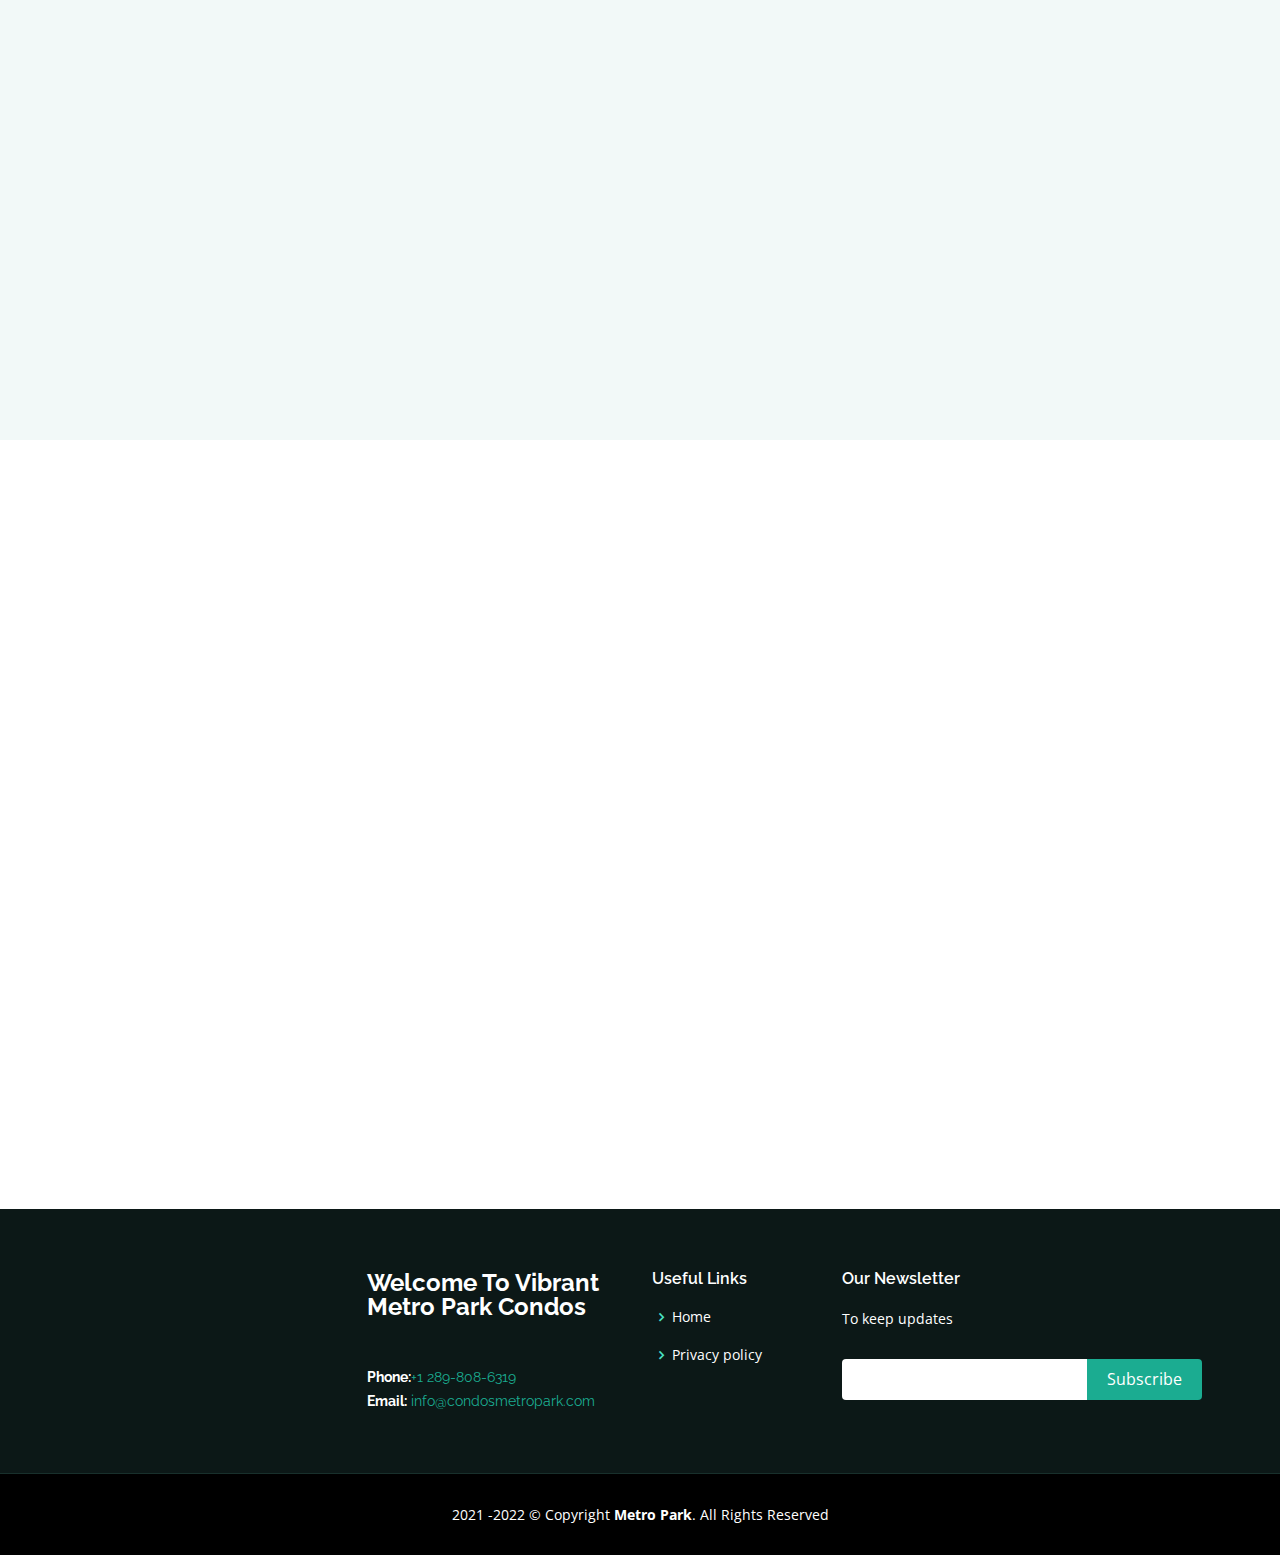
==== commit 1d27f874: "update headline description" ====
--- a/index.html
+++ b/index.html
@@ -56,6 +56,19 @@
  }
 }
   </script>
+
+
+<!-- Copy the tag below and paste it in between the <head></head> tags of every page of your website. You only need to install the global site tag once per account, even if you are tracking multiple actions. -->
+<script async src="https://www.googletagmanager.com/gtag/js?id=AW-10794273512"></script>
+<script>
+  window.dataLayer = window.dataLayer || [];
+  function gtag(){dataLayer.push(arguments);}
+  gtag('js', new Date());
+
+  gtag('config', 'AW-10794273512');
+</script>
+
+
 </head>
 
 <body>
@@ -74,9 +87,11 @@
       <nav id="navbar" class="navbar">
         <ul>
           <li><a class="nav-link scrollto active" href="#hero">Home</a></li>
-          <li><a class="nav-link scrollto" href="#about">About</a></li>
-          <li><a class="nav-link scrollto" href="#services">Services</a></li>
+          <li><a class="nav-link scrollto" href="#about">About Metro Park</a></li>
+          <li><a class="nav-link scrollto" href="#features">Floor Plans</a></li>
+          <li><a class="nav-link scrollto" href="#services">Why Metro Park</a></li>
           <li><a class="nav-link scrollto " href="#portfolio">Gallery</a></li>
+          <li><a class="nav-link scrollto" href="#contact">Get Promotion</a></li>
           <!--<li><a class="nav-link scrollto" href="#team">Team</a></li>-->
           <!-- <li class="dropdown"><a href="#"><span>Drop Down</span> <i class="bi bi-chevron-down"></i></a>
             <ul>
@@ -95,7 +110,7 @@
               <li><a href="#">Drop Down 4</a></li>
             </ul>
           </li> -->
-          <li><a class="nav-link scrollto" href="#contact">Contact Us</a></li>
+          <!-- <li><a class="nav-link scrollto" href="#contact">Contact Us</a></li> -->
         </ul>
         <i class="bi bi-list mobile-nav-toggle"></i>
       </nav><!-- .navbar -->
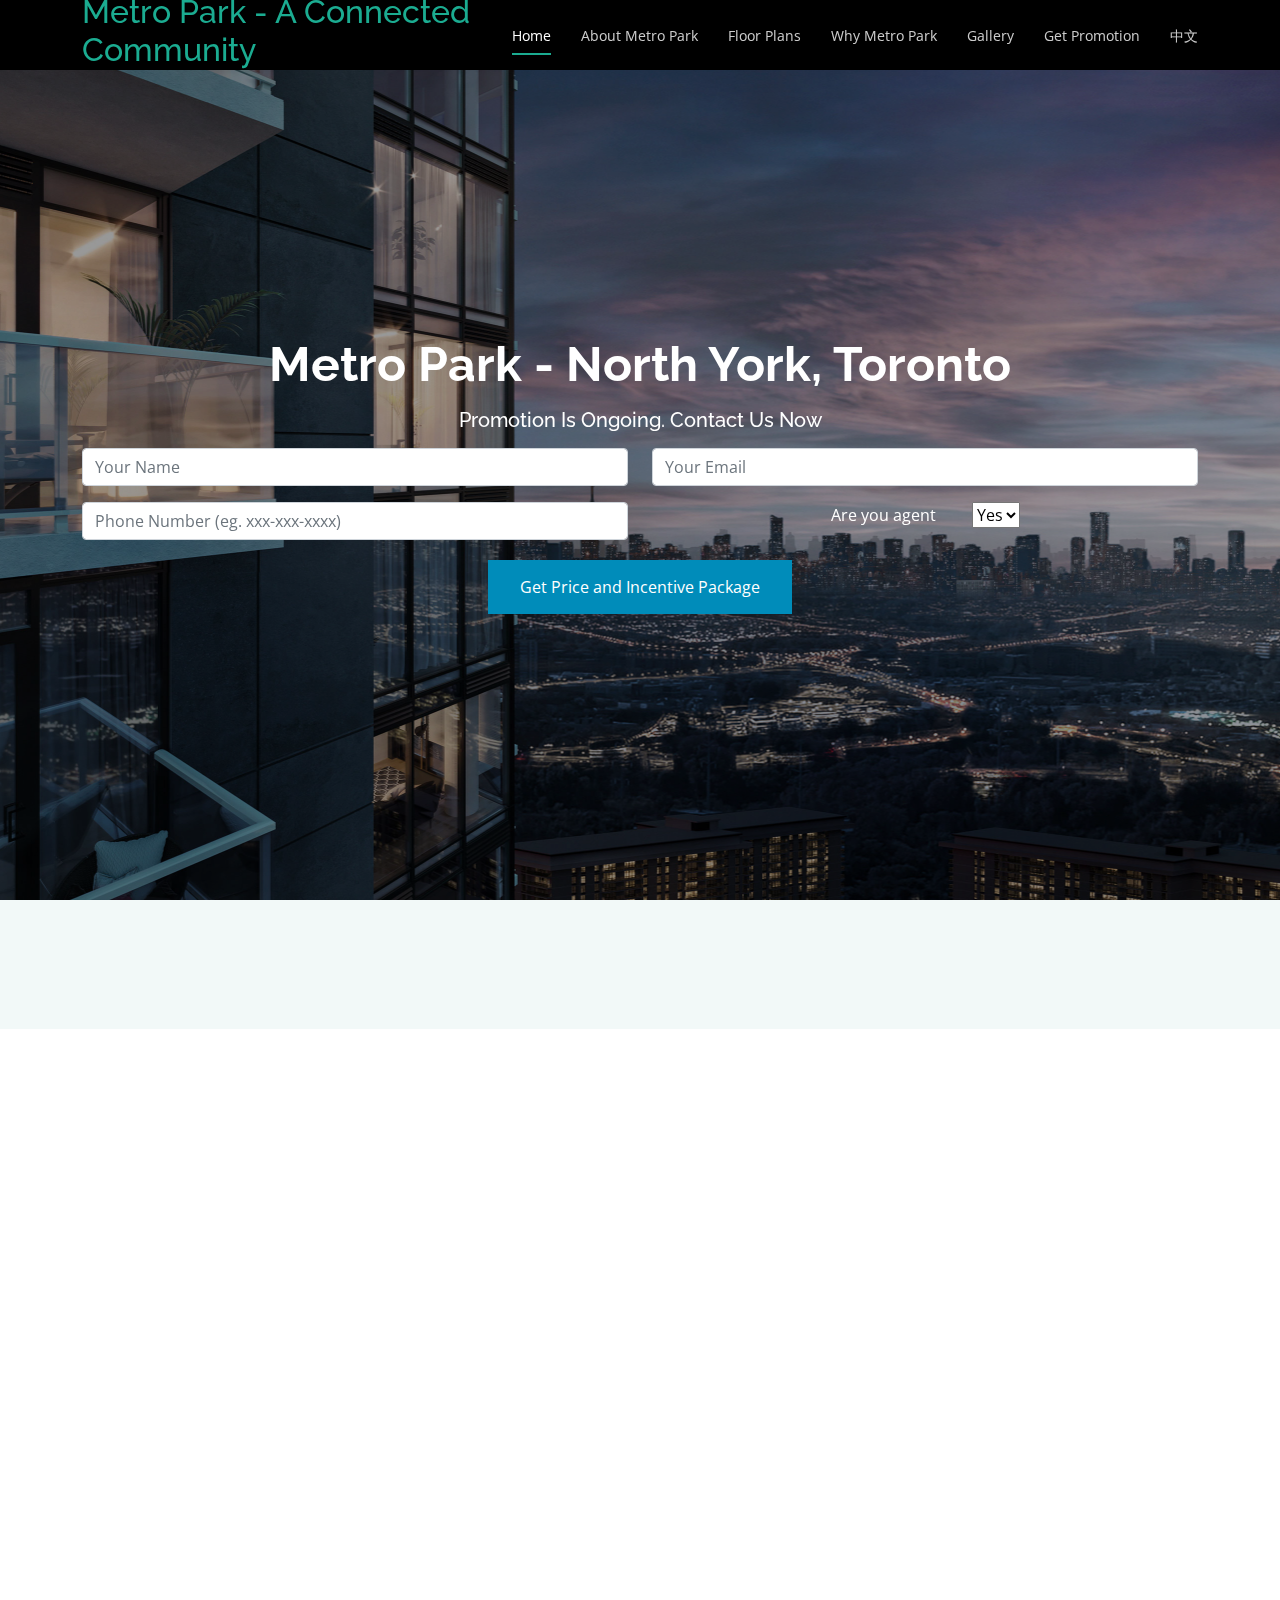
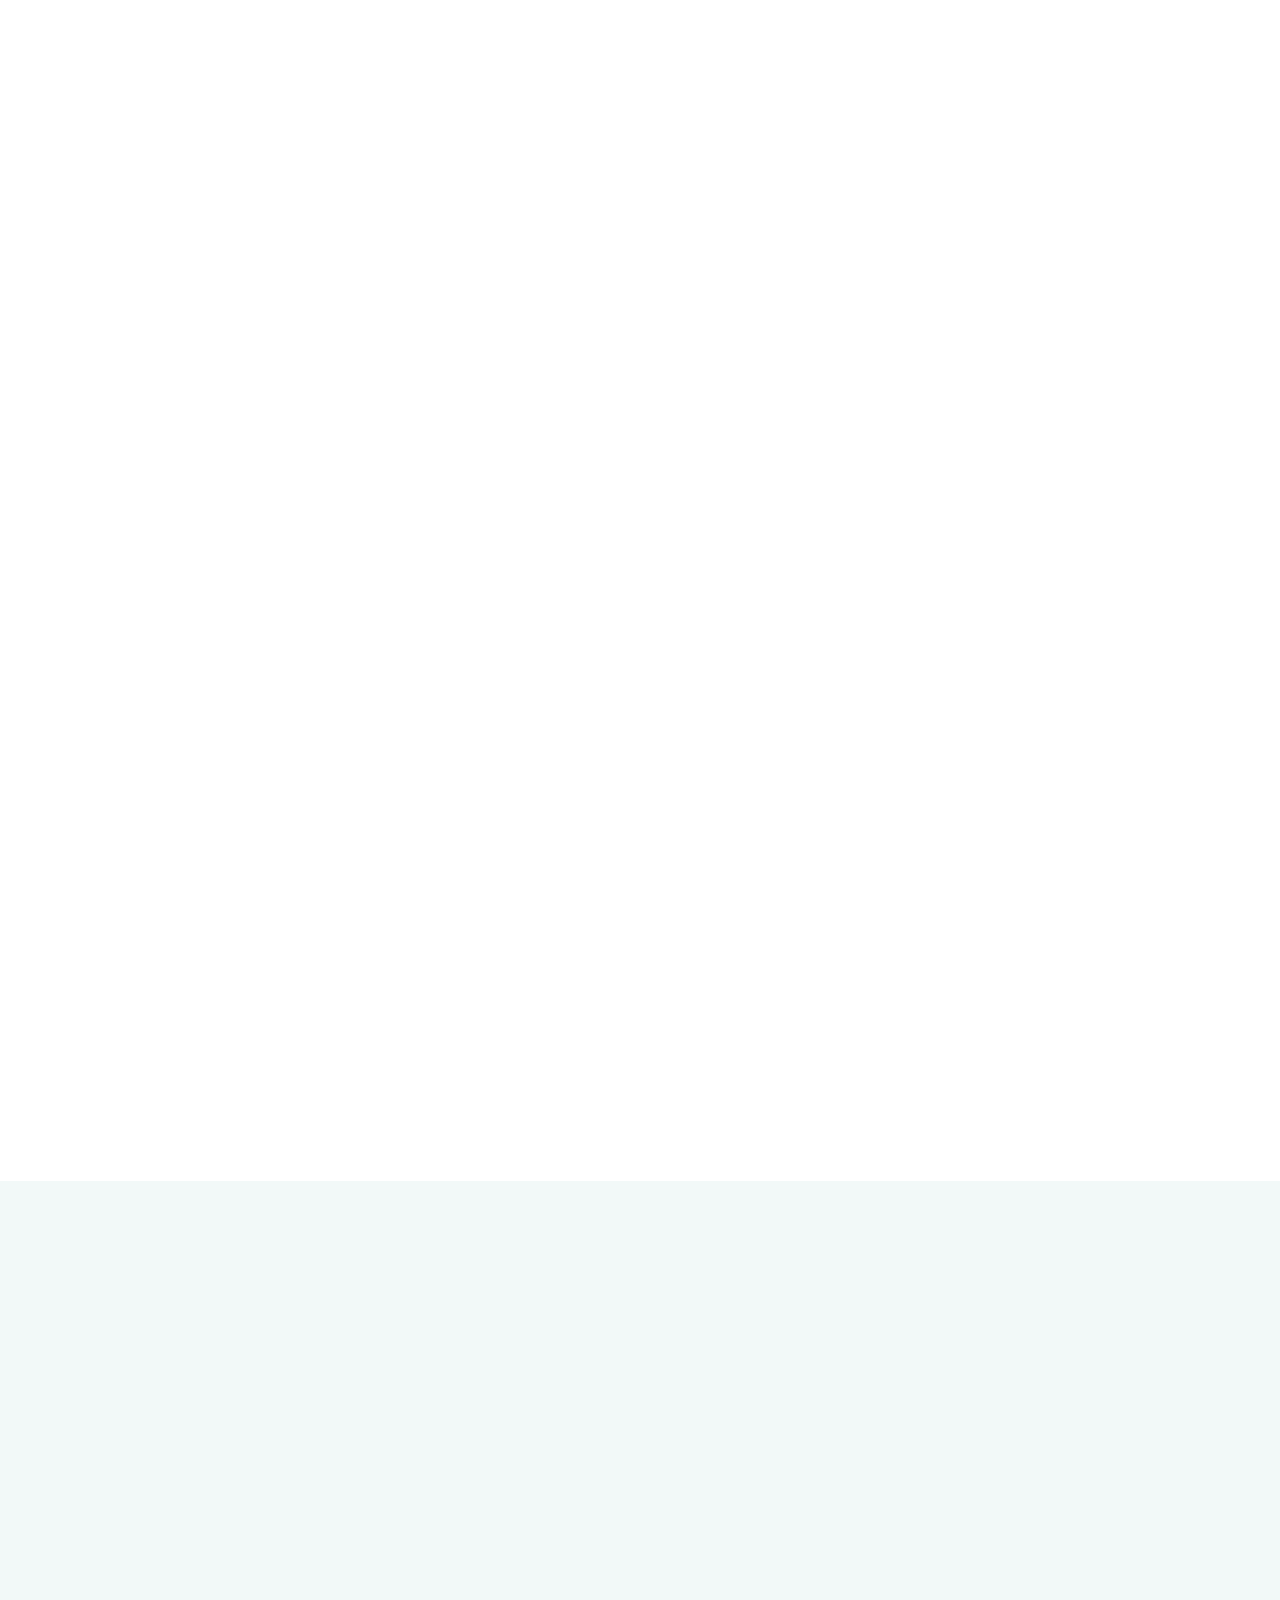
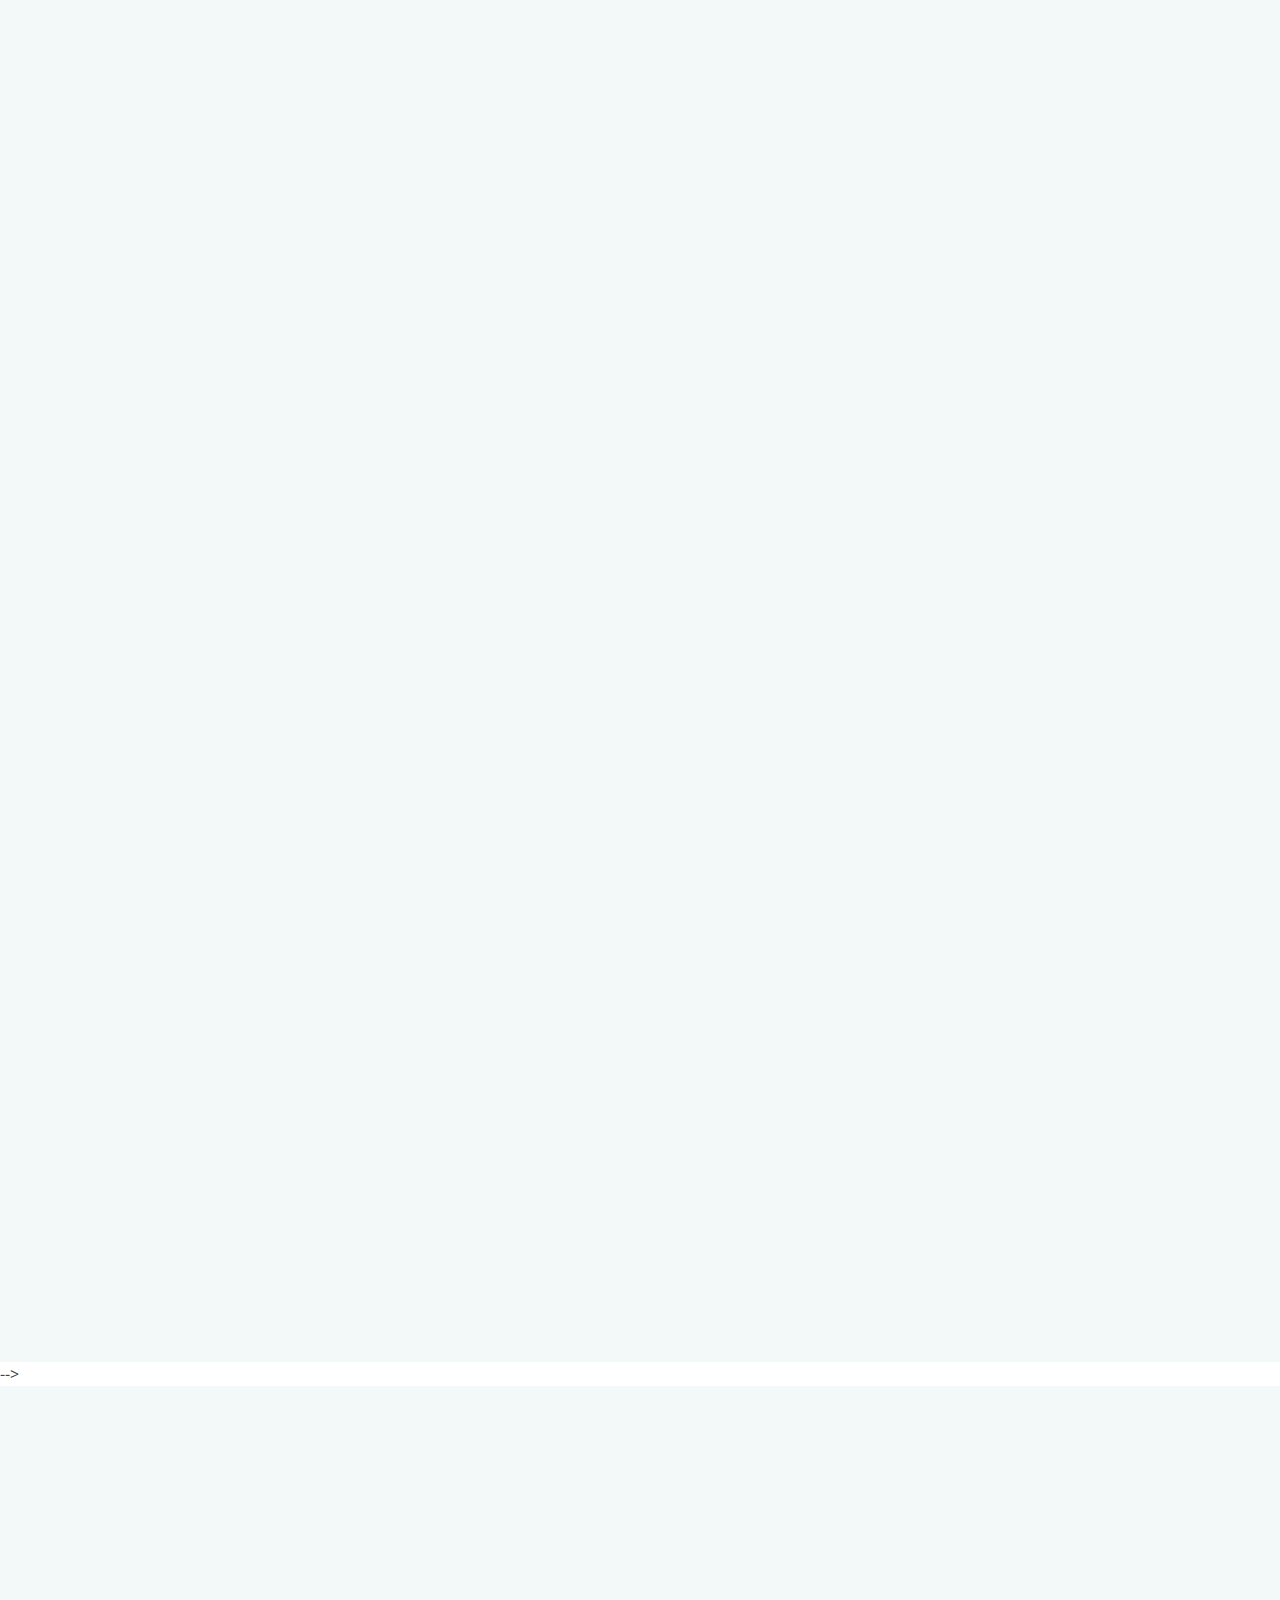
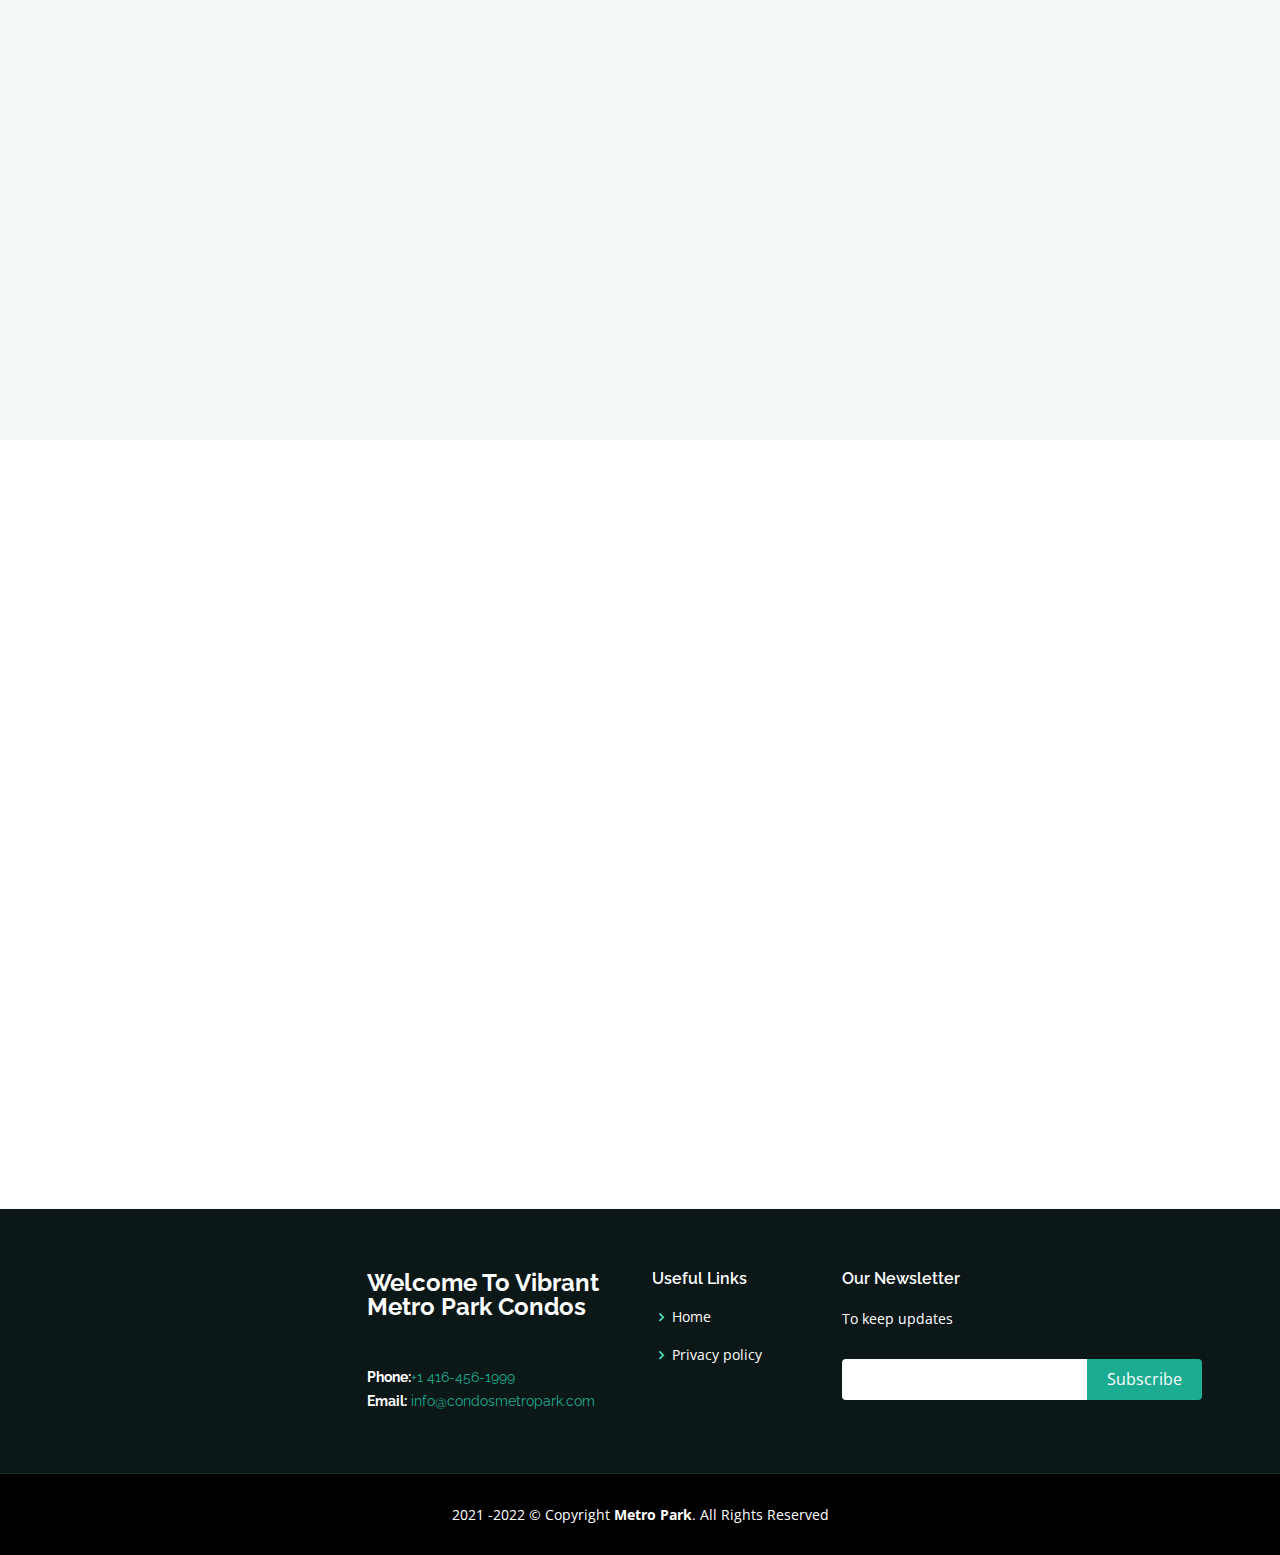
==== commit ae2c39b7: "update phone number; add CHN lang" ====
--- a/index.html
+++ b/index.html
@@ -92,6 +92,7 @@
           <li><a class="nav-link scrollto" href="#services">Why Metro Park</a></li>
           <li><a class="nav-link scrollto " href="#portfolio">Gallery</a></li>
           <li><a class="nav-link scrollto" href="#contact">Get Promotion</a></li>
+          <li><a class="nav-link scrollto" href="index_cn.html">中文</a></li>
           <!--<li><a class="nav-link scrollto" href="#team">Team</a></li>-->
           <!-- <li class="dropdown"><a href="#"><span>Drop Down</span> <i class="bi bi-chevron-down"></i></a>
             <ul>
@@ -838,7 +839,7 @@
                   class="bx bx-chevron-down icon-show"></i><i class="bx bx-chevron-up icon-close"></i></a>
               <div id="faq-list-1" class="collapse show" data-bs-parent=".faq-list">
                 <p>
-                  Email or call us by 289-808-6319 to request an appointment or keep updates about Metro Park
+                  Email or call us by 416-456-1999 to request an appointment or keep updates about Metro Park
                   Condominiums suits.
                 </p>
               </div>
@@ -992,7 +993,7 @@
             <div class="phone mt-4">
               <i class="bi bi-phone"></i>
               <h4>Call:</h4>
-              <p><a href="tel:289-808-6319">+1 289-808-6319</a></p>
+              <p><a href="tel:416-456-1999">+1 416-456-1999</a></p>
             </div>
 
           </div>
@@ -1032,7 +1033,7 @@
                 <!-- A108 Adam Street <br>
                 NY 535022, USA<br> -->
                 <br>
-                <strong>Phone:</strong><a href="tel:289-808-6319">+1 289-808-6319</a> <br>
+                <strong>Phone:</strong><a href="tel:416-456-1999">+1 416-456-1999</a> <br>
                 <strong>Email:</strong> <a href="mailto:info@condosmetropark.com">info@condosmetropark.com</a><br>
               </p>
               <!-- <div class="social-links mt-3">
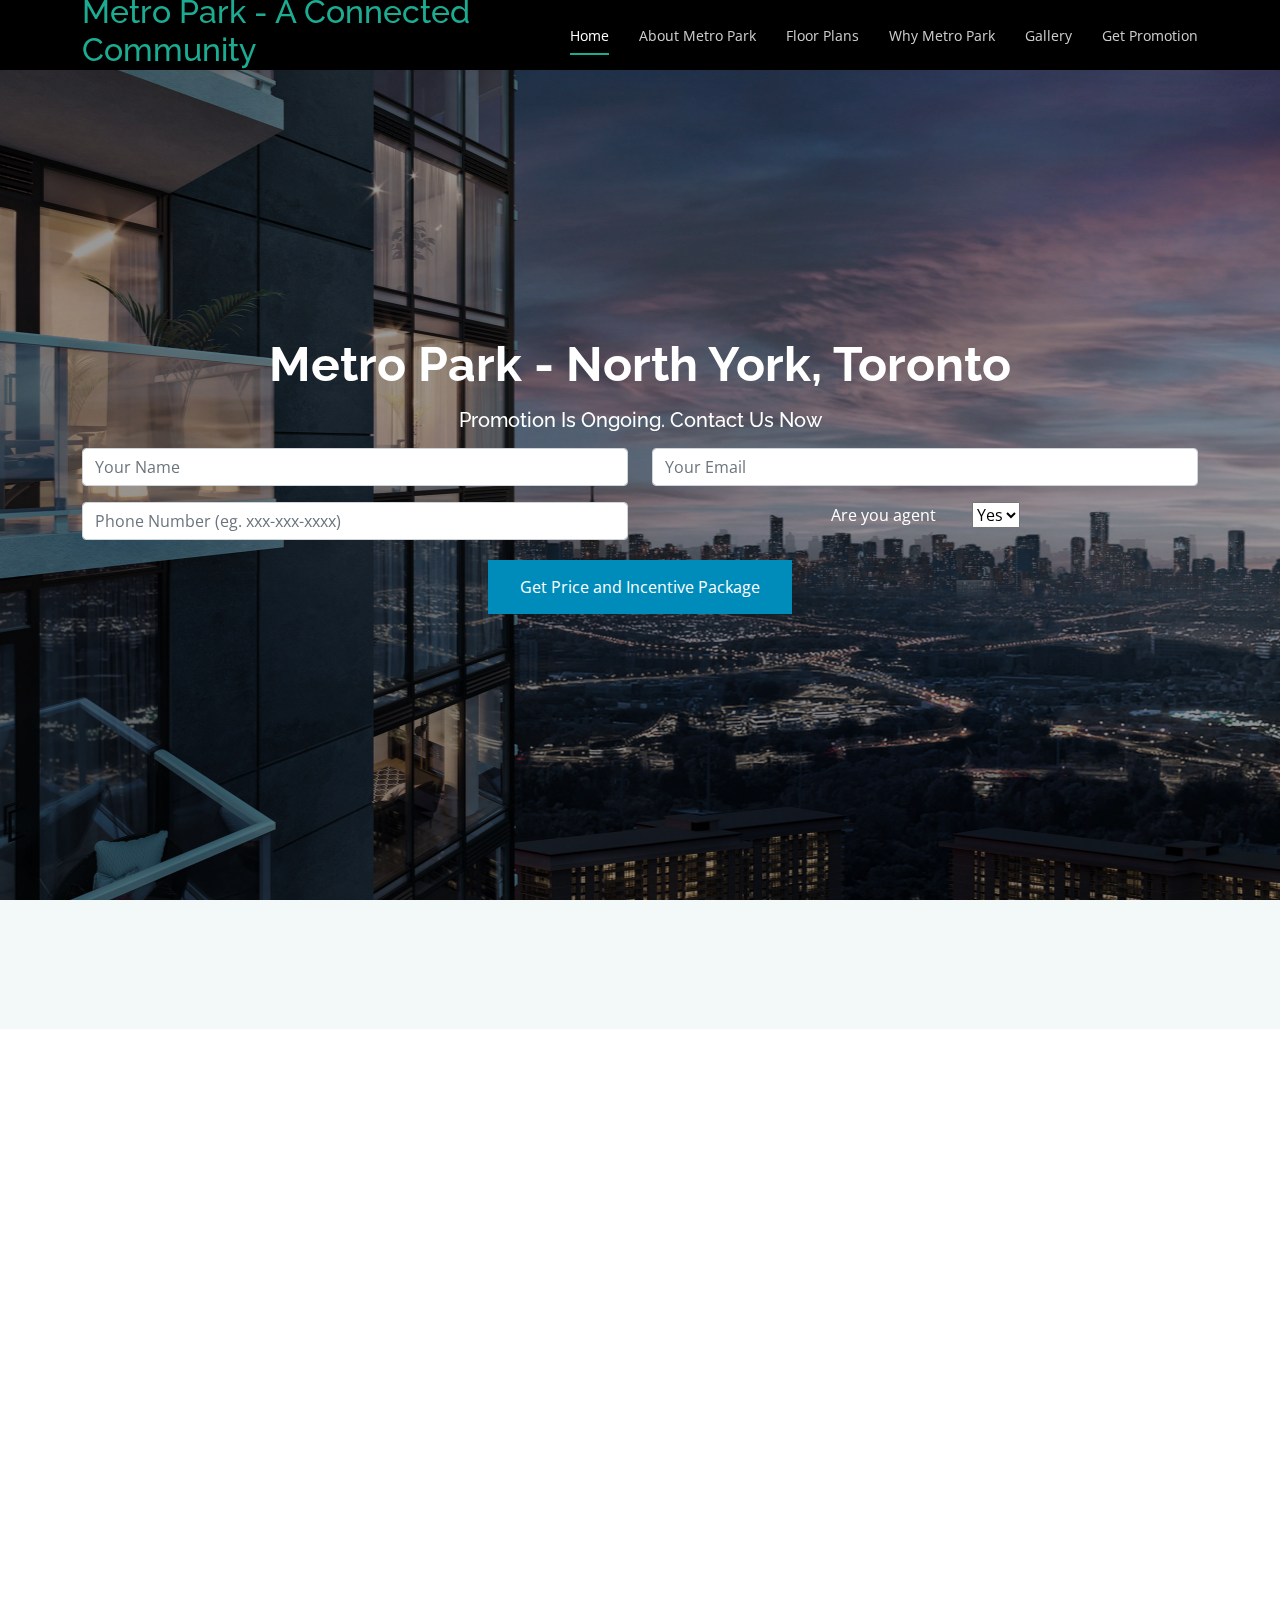
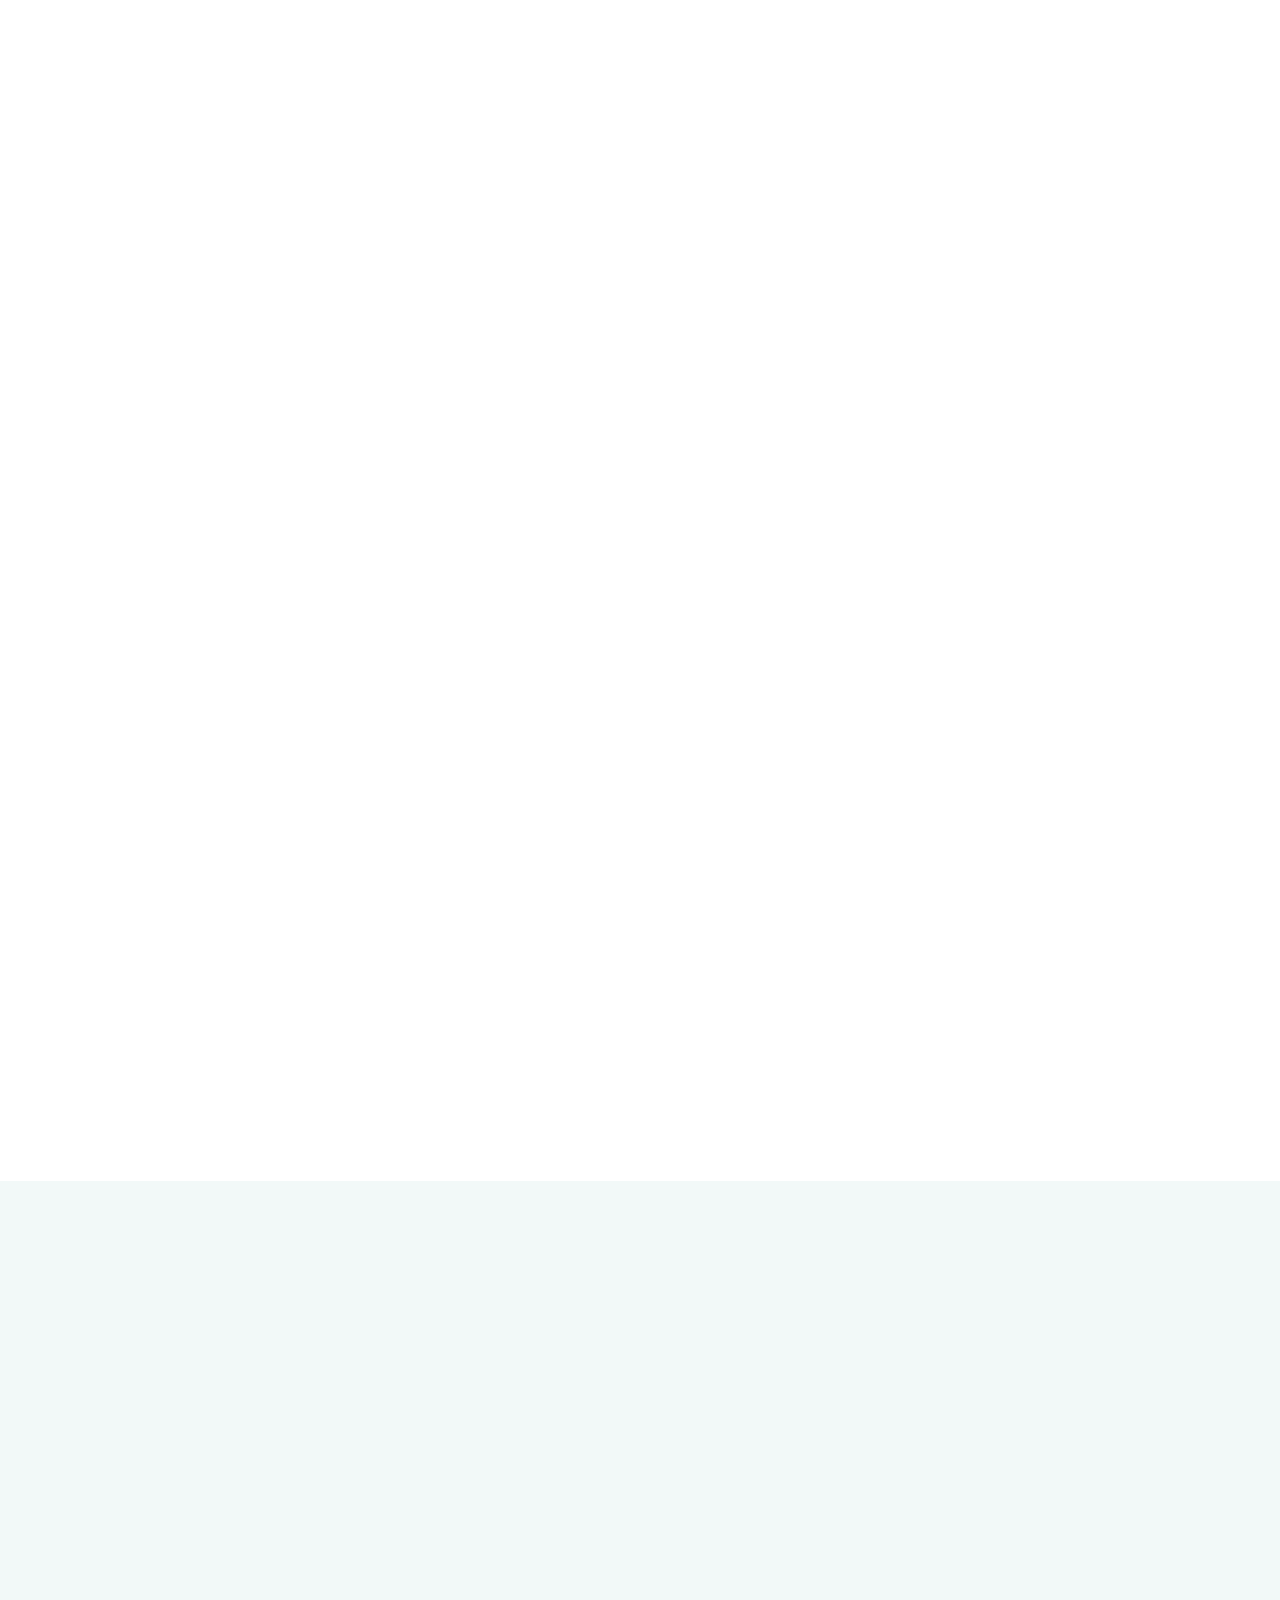
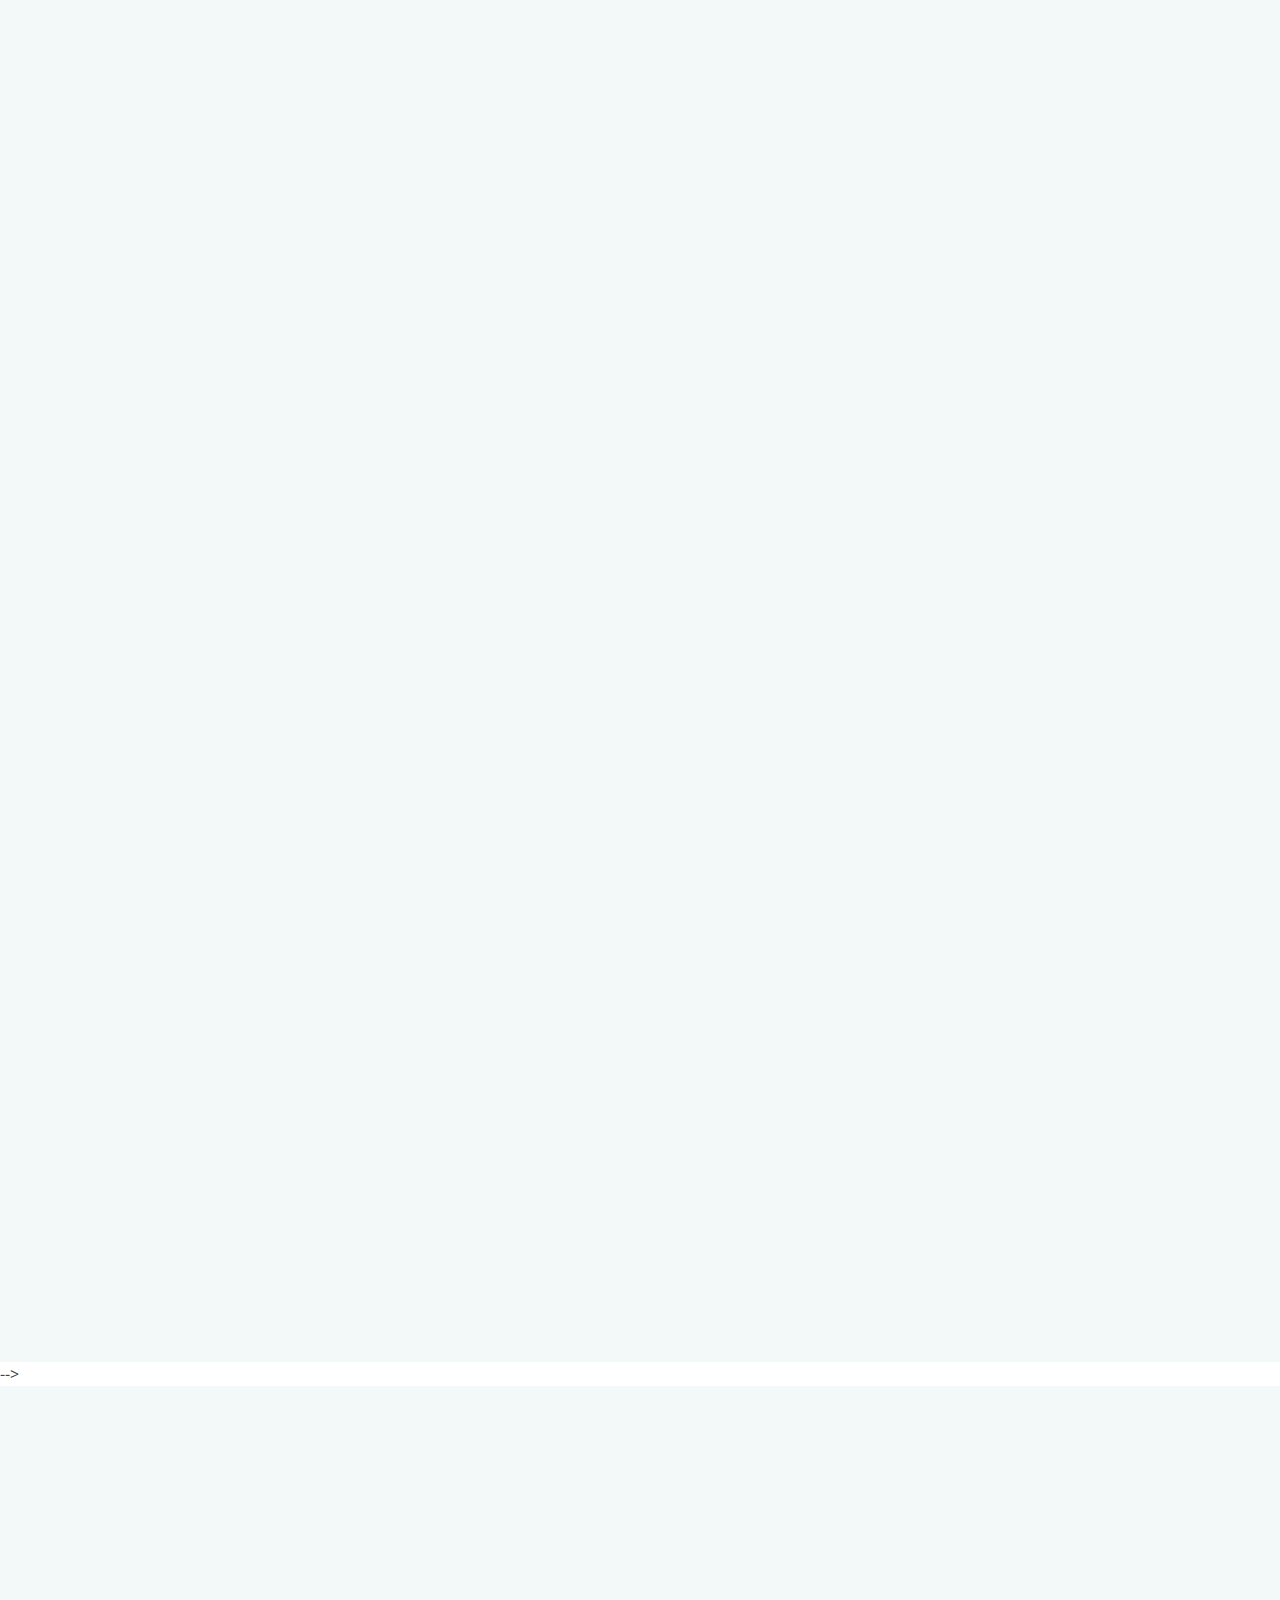
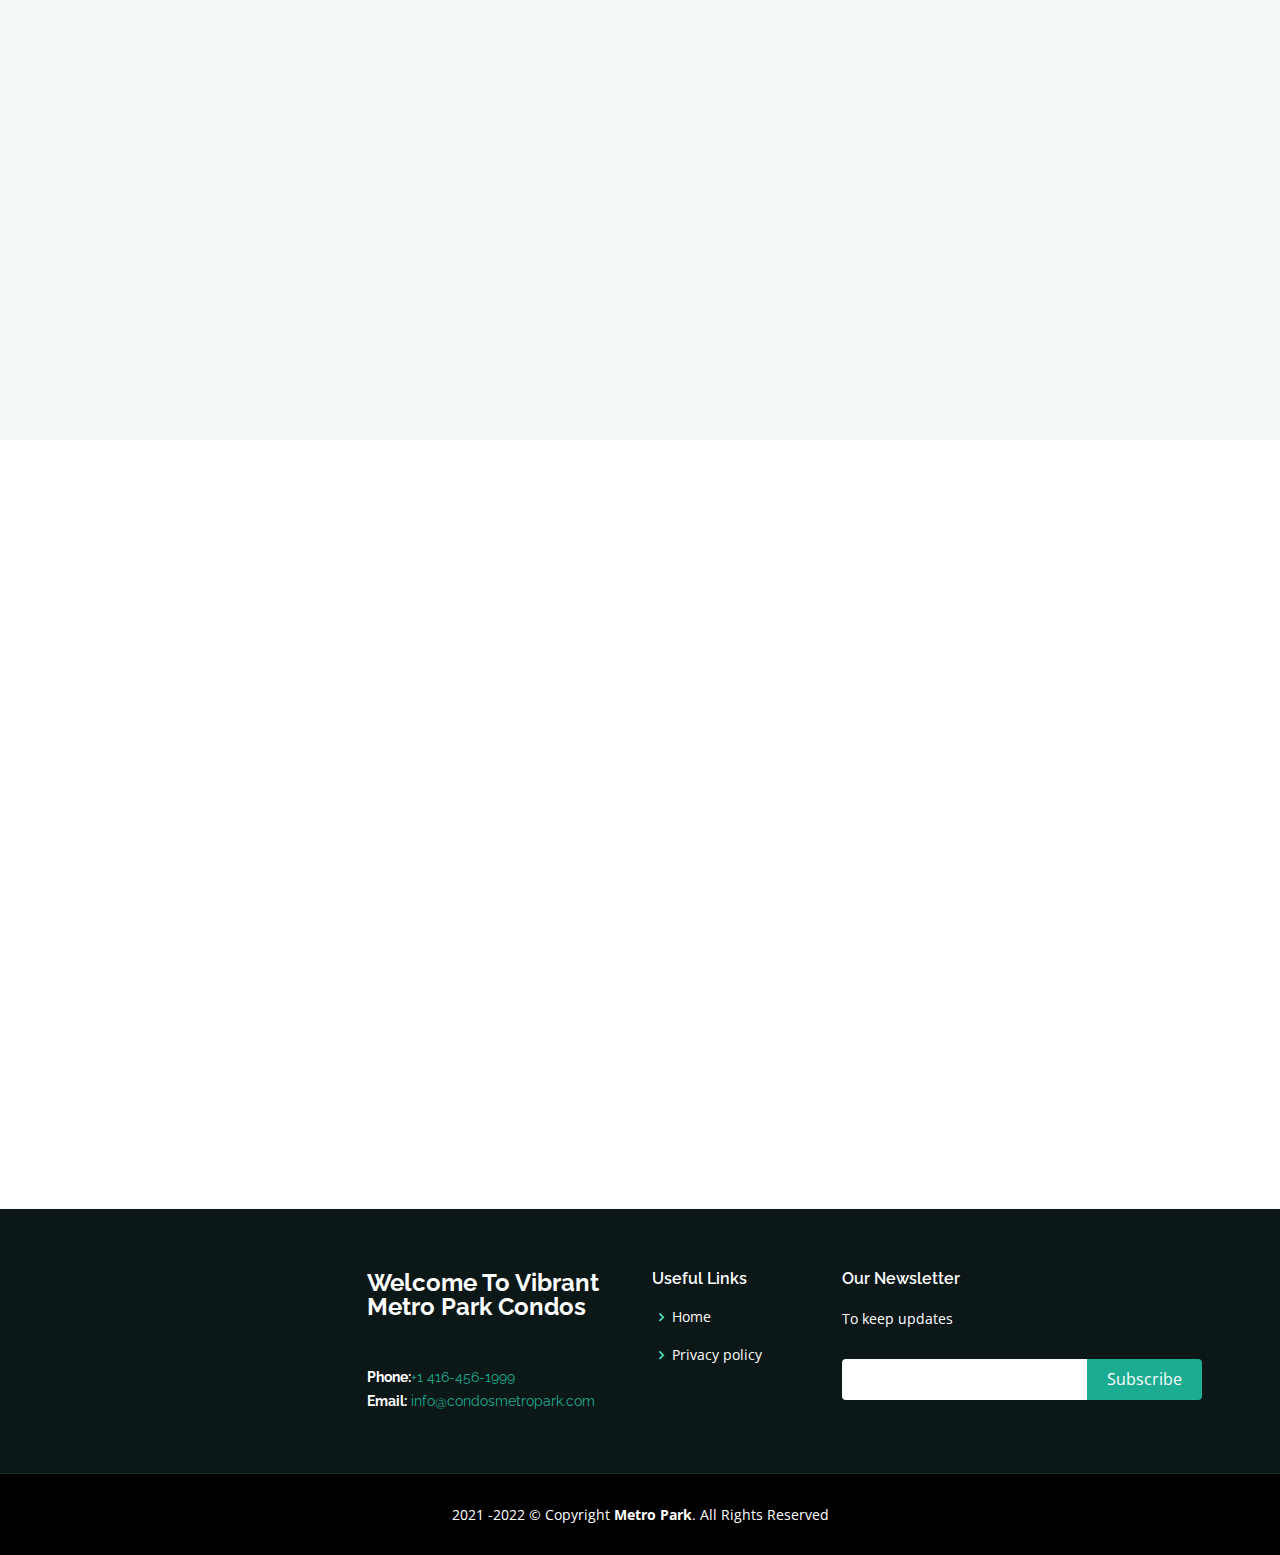
==== commit a0aa8e6c: "remove cn lang support, to make more close to keywords in eng" ====
--- a/index.html
+++ b/index.html
@@ -92,7 +92,6 @@
           <li><a class="nav-link scrollto" href="#services">Why Metro Park</a></li>
           <li><a class="nav-link scrollto " href="#portfolio">Gallery</a></li>
           <li><a class="nav-link scrollto" href="#contact">Get Promotion</a></li>
-          <li><a class="nav-link scrollto" href="index_cn.html">中文</a></li>
           <!--<li><a class="nav-link scrollto" href="#team">Team</a></li>-->
           <!-- <li class="dropdown"><a href="#"><span>Drop Down</span> <i class="bi bi-chevron-down"></i></a>
             <ul>
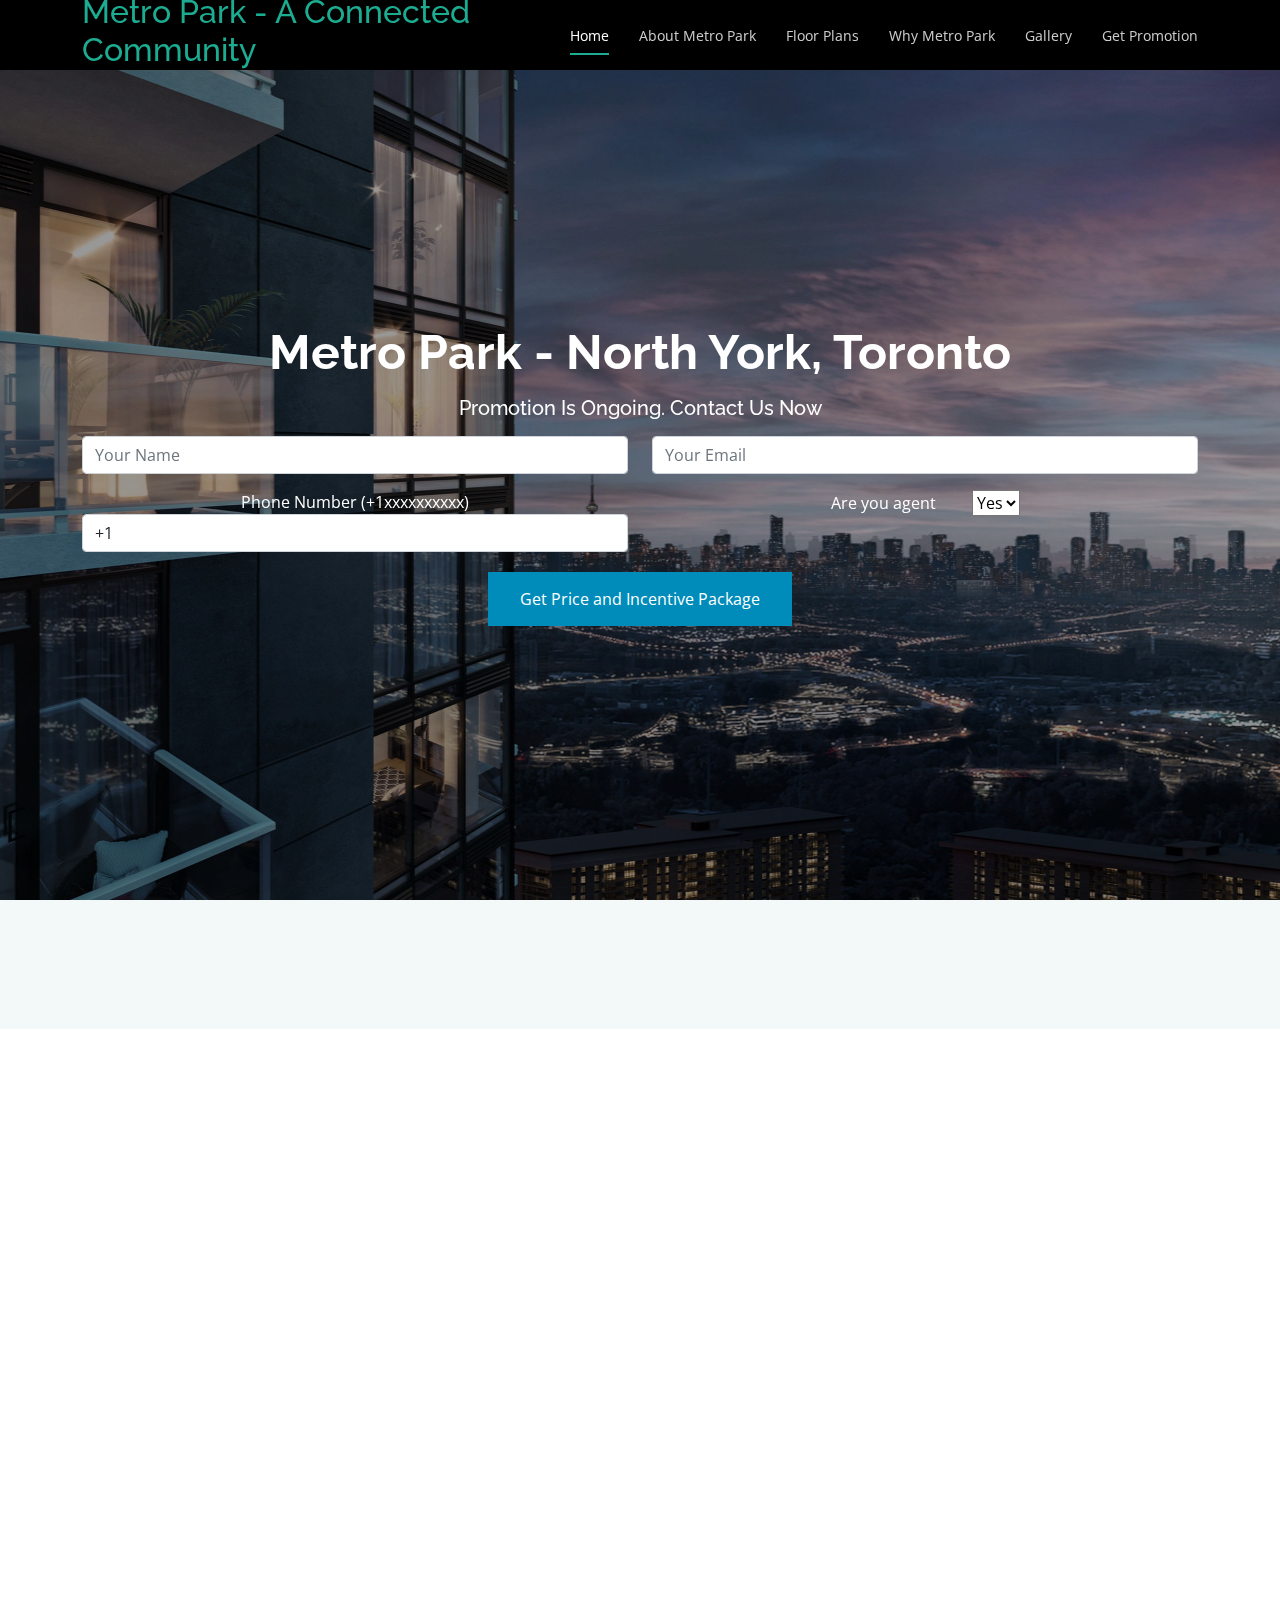
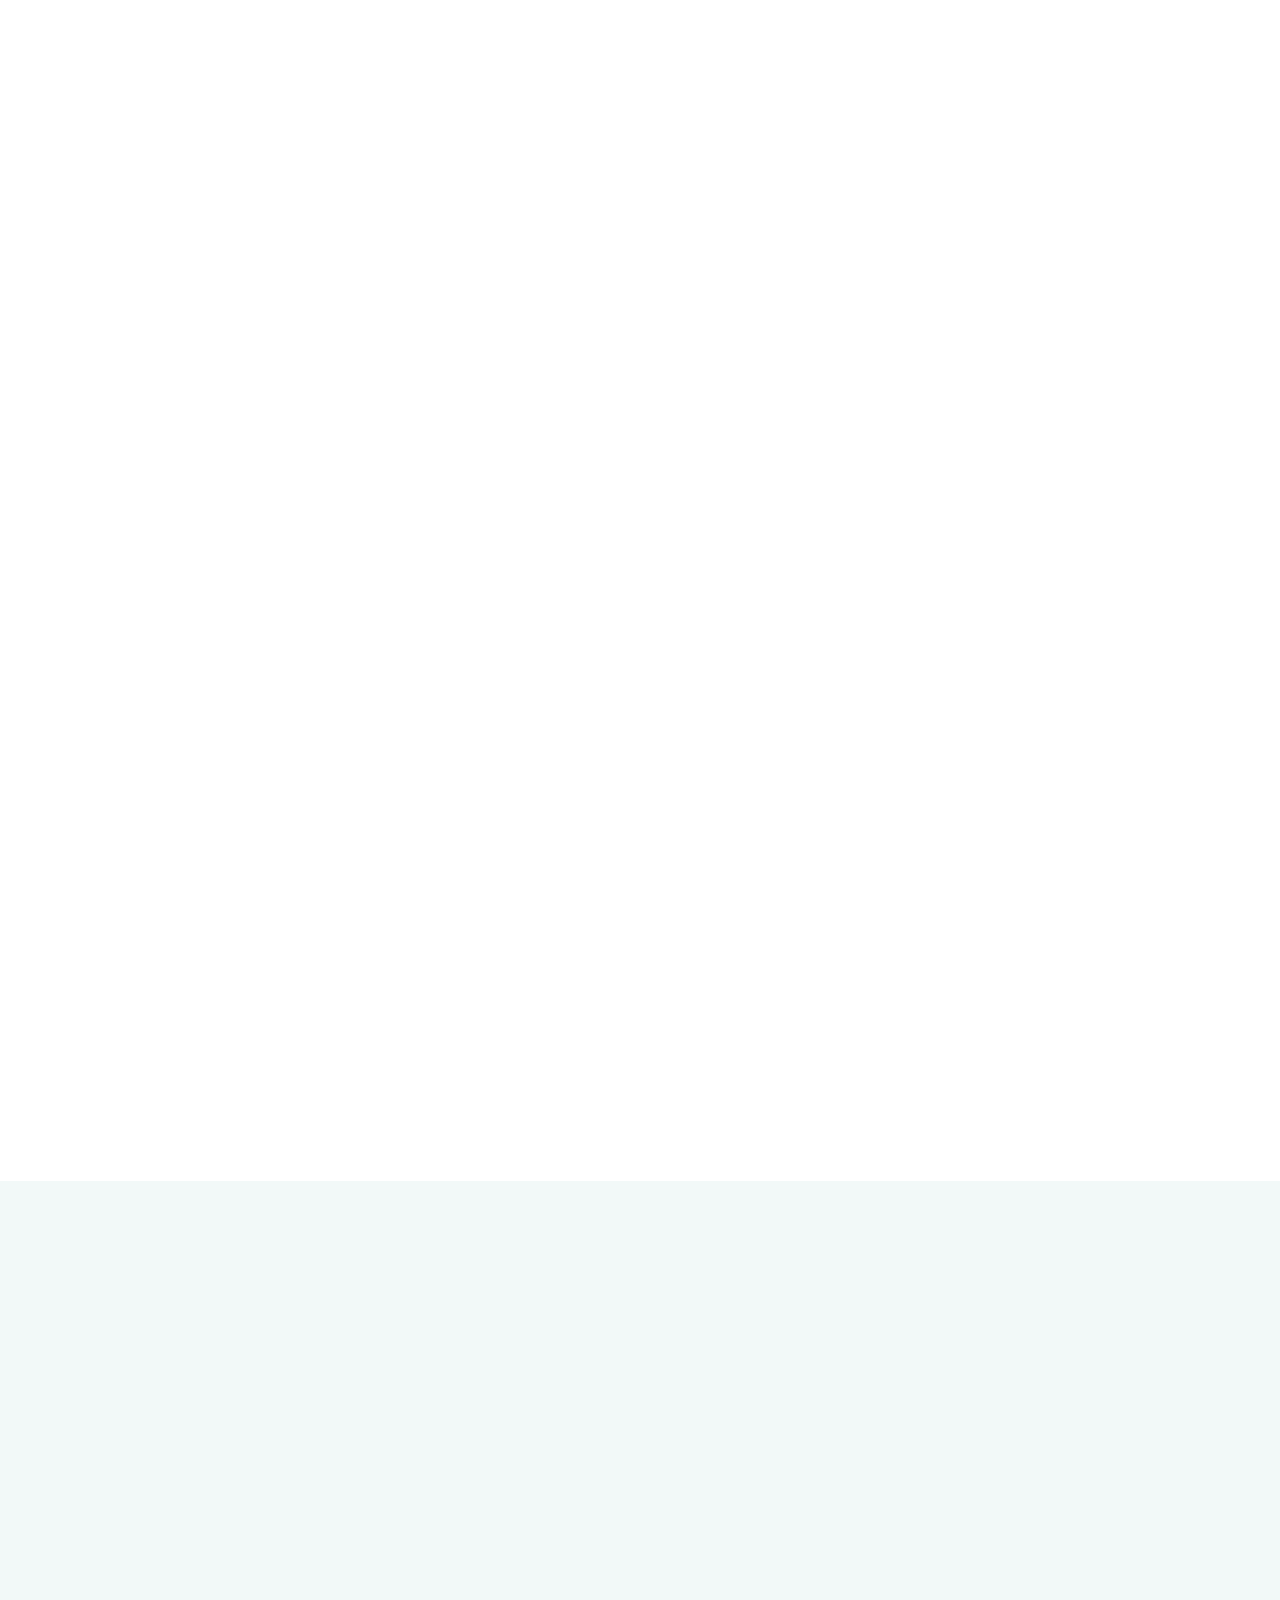
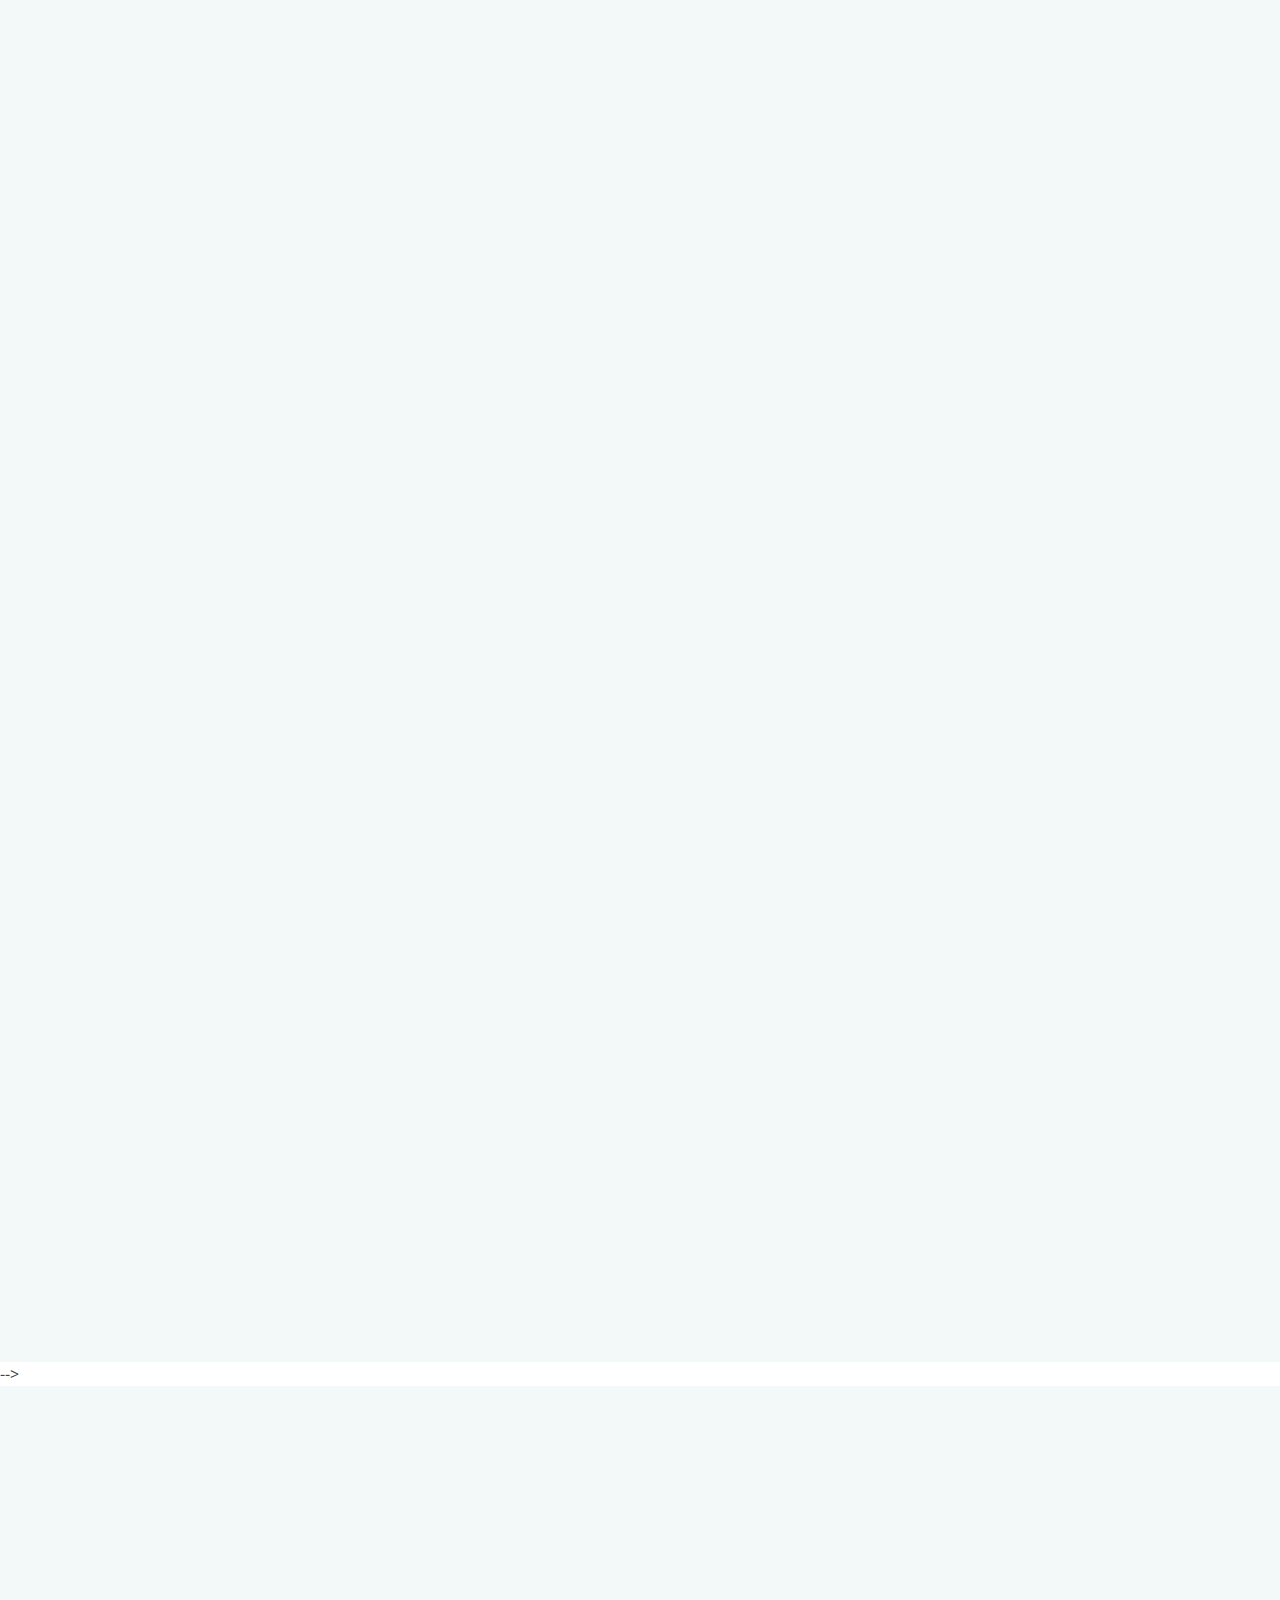
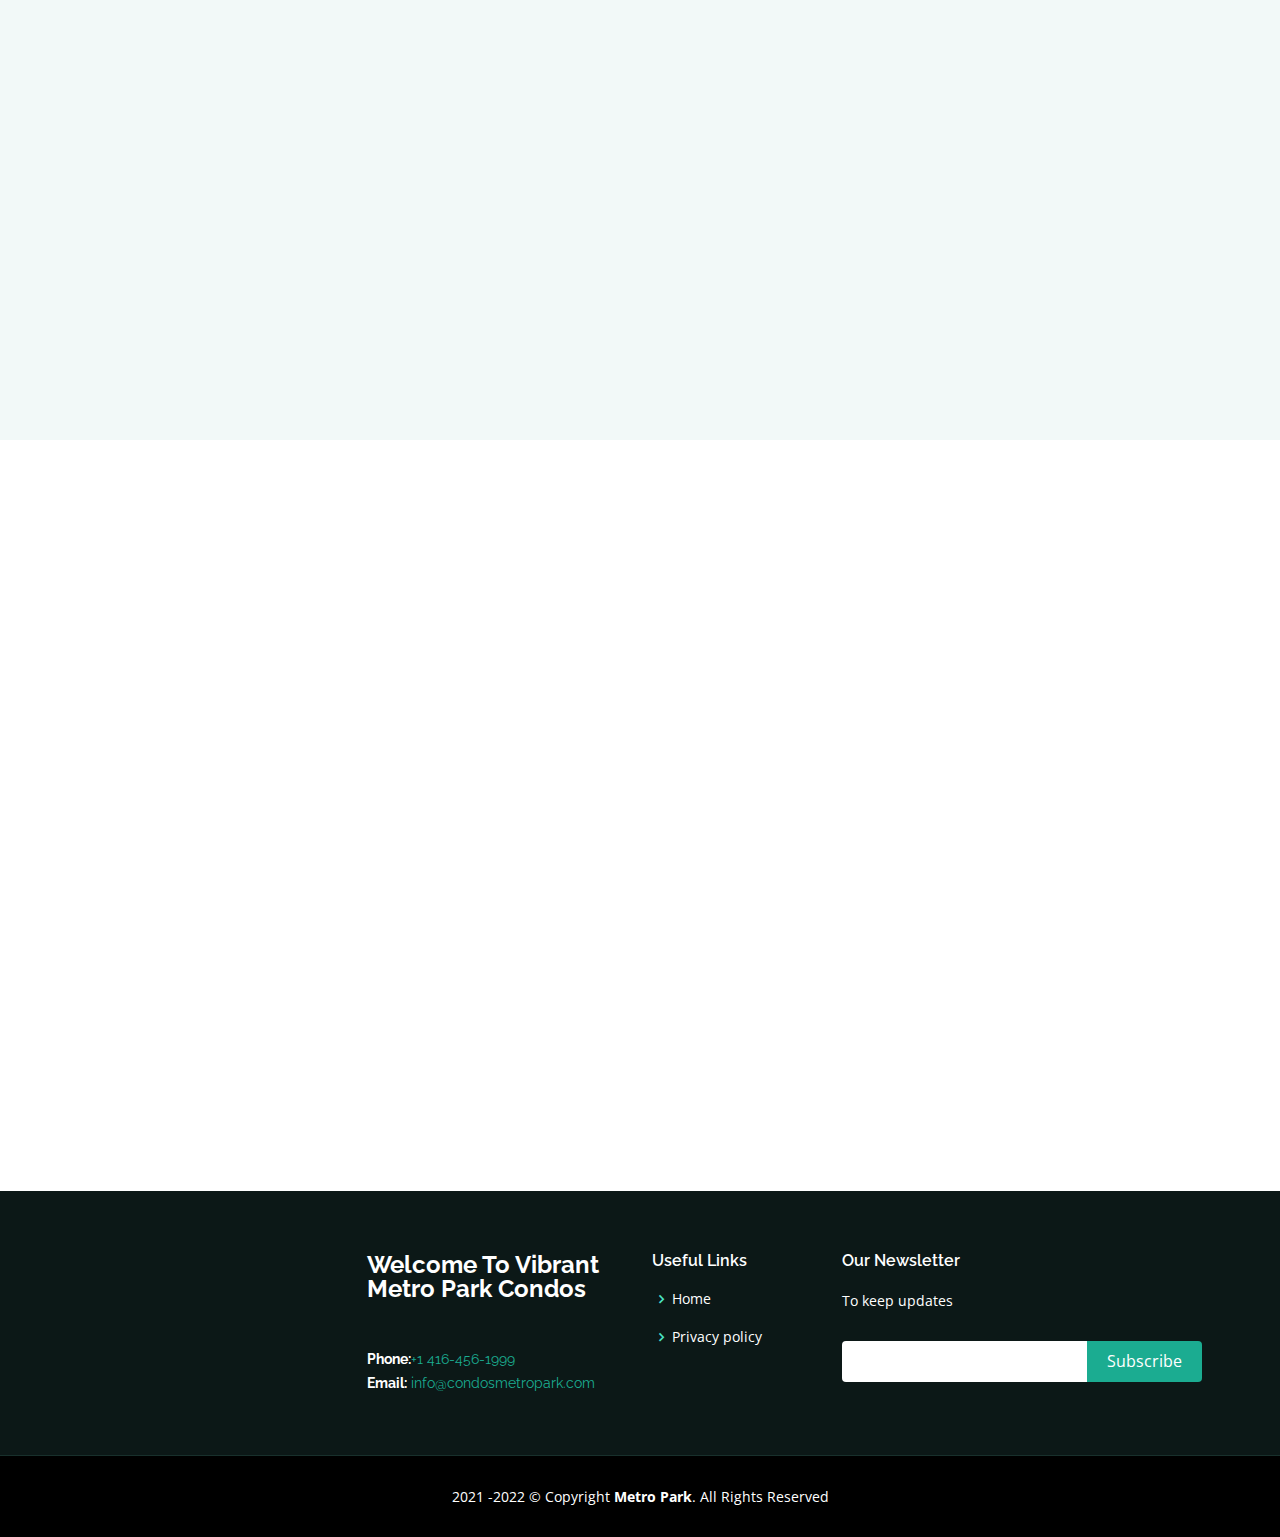
==== commit 52d4e4f9: "1 Reduce image size to improve loading performance. 2. rename files and description to fix keyword. " ====
--- a/index.html
+++ b/index.html
@@ -48,13 +48,24 @@
 
 <script>
 
+// function addTelSpace(){
+//  var inputValue = document.getElementById("phone").value;
+//  var inputValueLength = inputValue.length;
+//  if(inputValueLength == 3 || inputValueLength == 7){
+//   document.getElementById("phone").value = inputValue+"-"; 
+//  }
+// }
+
 function addTelSpace(){
  var inputValue = document.getElementById("phone").value;
  var inputValueLength = inputValue.length;
- if(inputValueLength == 3 || inputValueLength == 7){
-  document.getElementById("phone").value = inputValue+"-"; 
+ if(inputValueLength == 1 && inputValue != '+' ){
+  document.getElementById("phone").value = "+1"+inputValue;
+ }else if(inputValueLength == 2 && inputValue != '+1' ){
+  document.getElementById("phone").value = "+1"+inputValue;
  }
 }
+
   </script>
 
 
@@ -132,7 +143,8 @@
       <div class="my-3">
       </div>
       <p></p>
-    <form action="https://formspree.io/f/xdobgoyd" method="POST" role="form">
+
+    <form action="https://app.getresponse.com/add_subscriber.html" accept-charset="utf-8" method="POST" role="form">
       <div class="row">
         <div class="col-md-6 form-group">
           <input type="text" name="name" class="form-control" id="name" placeholder="Your Name" required>
@@ -146,18 +158,27 @@
       <p></p>
       <div class="row">
         <div class="col-md-6 form-group">
-          <input type="tel" class="form-control" name="phone" id="phone" placeholder="Phone Number (eg. xxx-xxx-xxxx)" pattern="[0-9]{3}-[0-9]{3}-[0-9]{4}" required onkeypress="addTelSpace()" maxlength="13">
-        </div>
+          <label for="phone"><font color="white">Phone Number (+1xxxxxxxxxx)</font></label>
+          <input type="tel" class="form-control" name="custom_phone" id="phone" 
+          value="+1"placeholder="Phone Number (eg. +1xxxxxxxxxx)" pattern="[+]{1}[0-9]{11}" required onkeypress="addTelSpace()" maxlength="13">
+        </div>
+
         <div class="col-md-6 form-group mt-3 mt-md-0">
           <label for="isAgent"><font color="white">Are you agent</font></label>&ensp;&ensp;&ensp;&ensp;
-          <select id="isAgent" name="isAgent">
-            <option value="yes">Yes</option>
-            <option value="no">No</option>
+          <select id="isAgent" name="custom_agent[]">
+            <option value="YER">Yes</option>
+            <option value="NAD">No</option>
           </select>
         </div>
       </div>
 
       <div class="my-3">
+        <input type="hidden" name="campaign_token" value="zzrB4" />
+        <input
+        type="hidden"
+        name="thankyou_url"
+        value="https://www.condosmetropark.com/metroparkwelcome.html"
+        />
       </div>
 
       <div class="text-center"><button type="submit" class = "submitbutton">Get Price and Incentive Package</button></div>
@@ -940,7 +961,7 @@
         <!-- https://formspree.io/ -->
         <div class="row mt-5 justify-content-center" data-aos="fade-up" class="formspree-email-form" >
           <div class="col-lg-10">
-            <form action="https://formspree.io/f/xdobgoyd" method="POST" role="form">
+            <form action="https://app.getresponse.com/add_subscriber.html" accept-charset="utf-8" method="POST" role="form">
               <div class="row">
                 <div class="col-md-6 form-group">
                   <input type="text" name="name" class="form-control" id="name" placeholder="Your Name" required>
@@ -949,25 +970,33 @@
                   <input type="email" class="form-control" name="email" id="email" placeholder="Your Email" required>
                 </div>
               </div>
-              <!-- <div class="form-group mt-3">
-                <input type="subject" class="form-control" name="subject" id="subject" placeholder="Phone Number" required>
-              </div> -->
-
-              <div class="form-group mt-3">
-                <input type="tel" class="form-control" name="phone" id="phone" placeholder="Phone Number (eg. xxx-xxx-xxxx)" pattern="[0-9]{3}-[0-9]{3}-[0-9]{4}" required onkeypress="addTelSpace()" maxlength="13">
-              </div>
-
-              <div class="form-group mt-3">
-                <label for="isAgent">Are you agent</label>&ensp;&ensp;&ensp;&ensp;
-                <select id="isAgent" name="isAgent">
-                  <option value="yes">Yes</option>
-                  <option value="no">No</option>
-                </select>
-              </div>
-
+              <p></p>
+        
+              <p></p>
+              <div class="row">
+                <div class="col-md-6 form-group">
+                  <label for="phone"><font color="black">Phone Number (+1xxxxxxxxxx)</font></label>
+                  <input type="tel" class="form-control" name="custom_phone" id="phone" 
+                  value="+1"placeholder="Phone Number (eg. +1xxxxxxxxxx)" pattern="[+]{1}[0-9]{11}" required onkeypress="addTelSpace()" maxlength="13">
+                </div>
+                <div class="col-md-6 form-group mt-3 mt-md-0">
+                  <label for="isAgent"><font color="black">Are you agent</font></label>&ensp;&ensp;&ensp;&ensp;
+                  <select id="isAgent" name="custom_agent[]">
+                    <option value="YER">Yes</option>
+                    <option value="NAD">No</option>
+                  </select>
+                </div>
+              </div>
+        
               <div class="my-3">
-              </div>
-
+                <input type="hidden" name="campaign_token" value="zzrB4" />
+                <input
+                type="hidden"
+                name="thankyou_url"
+                value="https://www.condosmetropark.com/metroparkwelcome.html"
+                />
+              </div>
+        
               <div class="text-center"><button type="submit" class = "submitbutton">Get Price and Incentive Package</button></div>
               <p></p>
             </form>
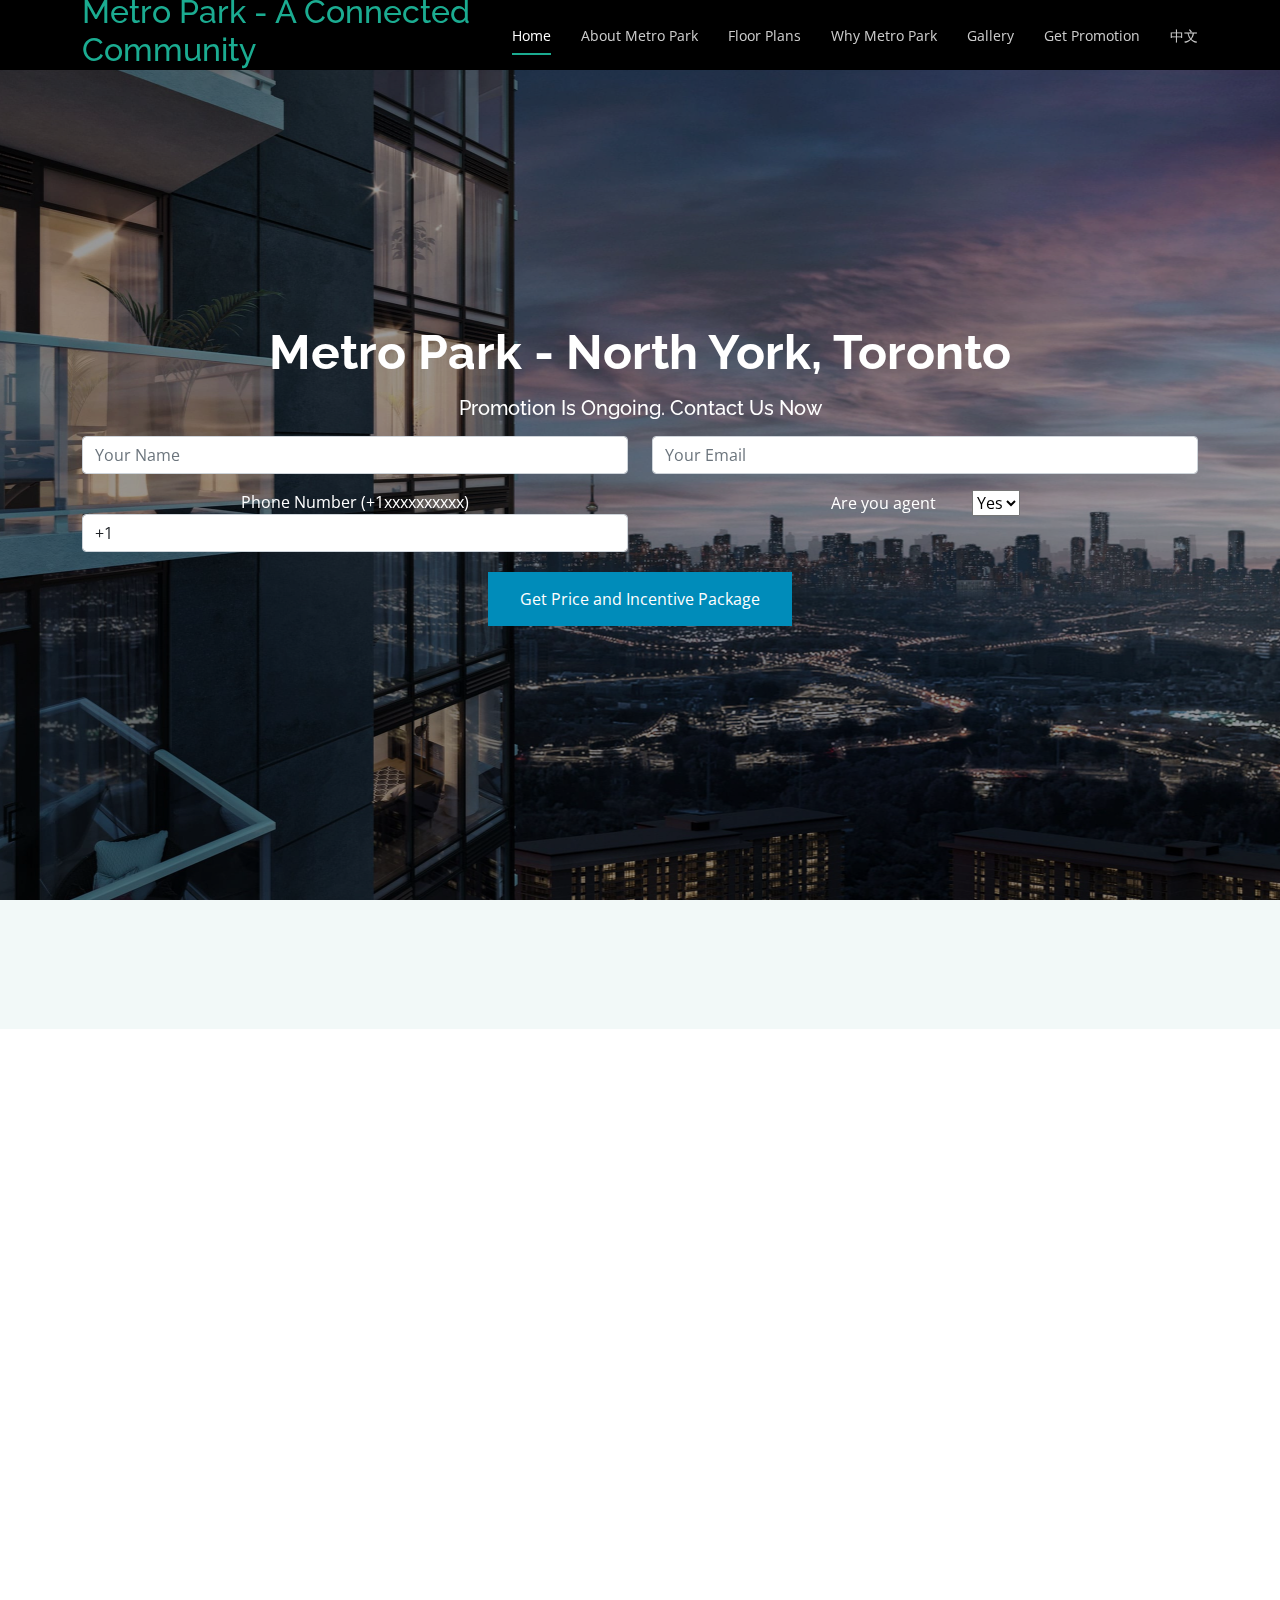
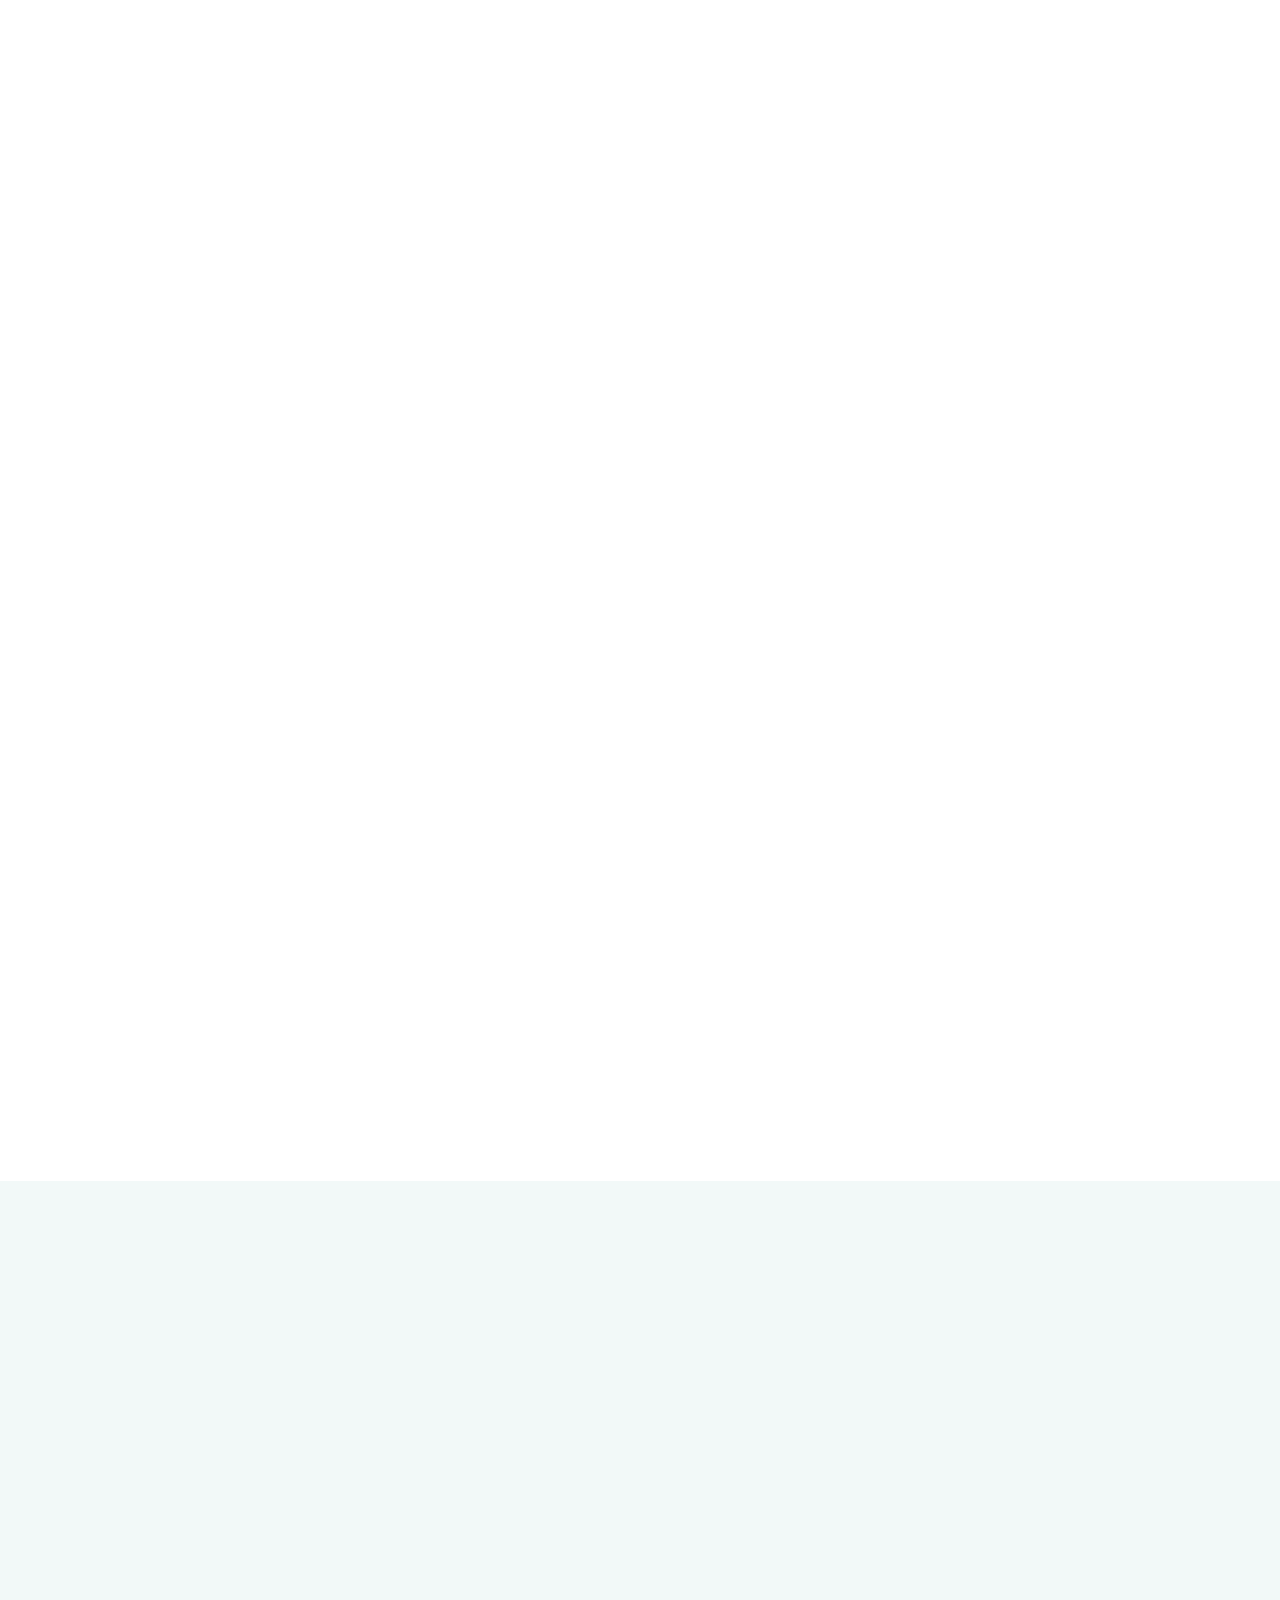
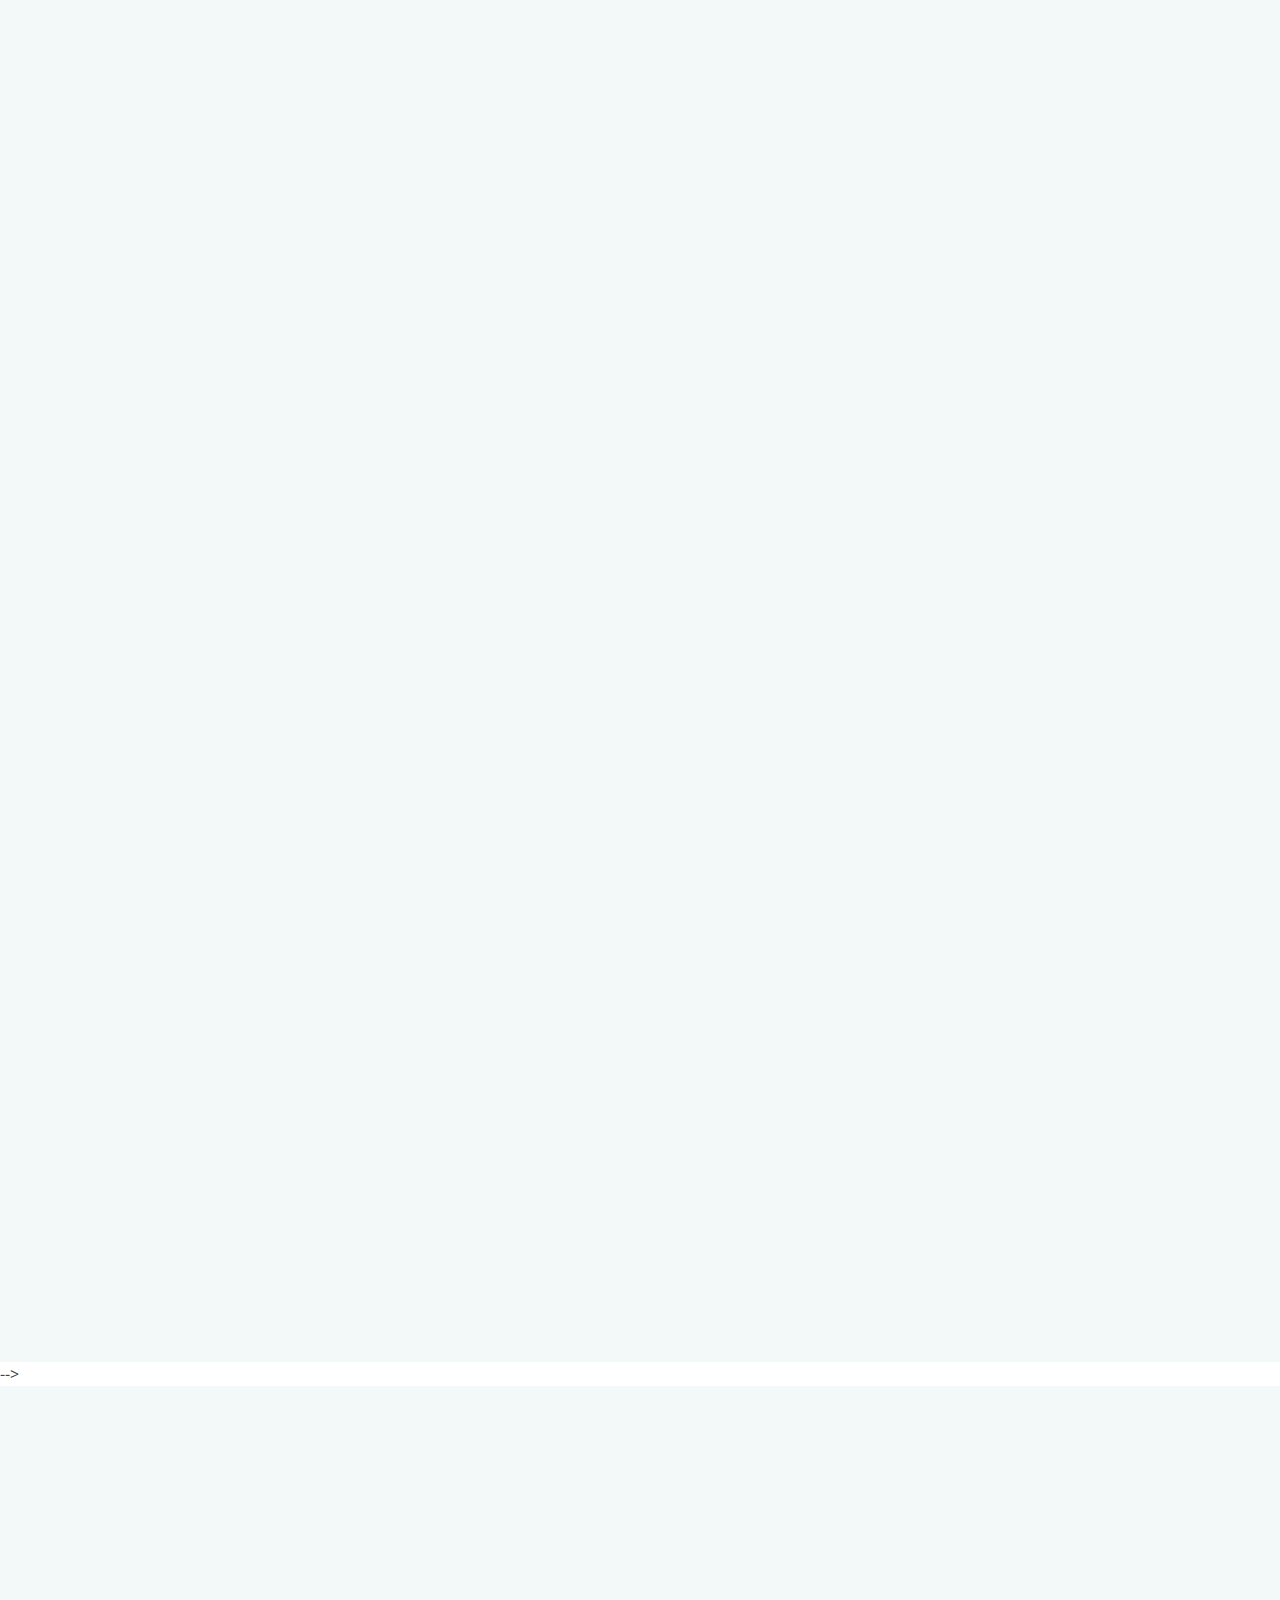
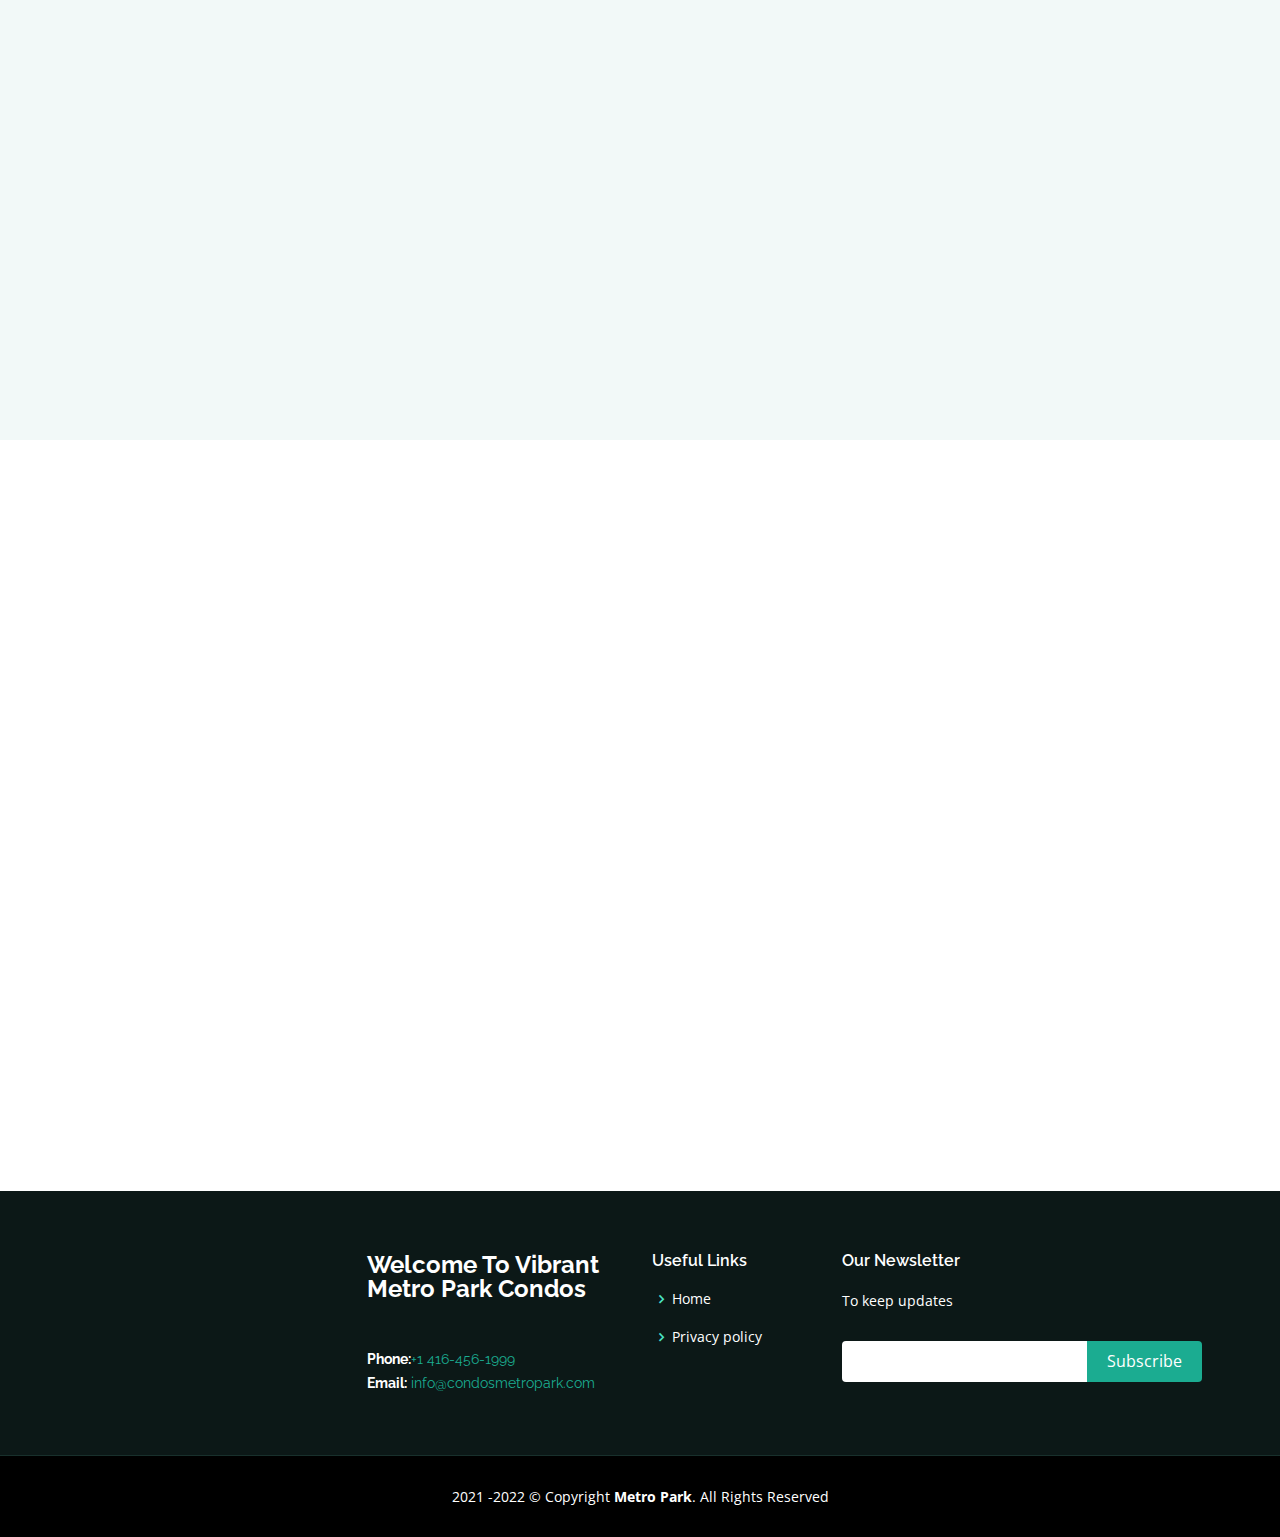
==== commit 103ab85c: "retrieve cn page" ====
--- a/index.html
+++ b/index.html
@@ -103,6 +103,7 @@
           <li><a class="nav-link scrollto" href="#services">Why Metro Park</a></li>
           <li><a class="nav-link scrollto " href="#portfolio">Gallery</a></li>
           <li><a class="nav-link scrollto" href="#contact">Get Promotion</a></li>
+          <li><a class="nav-link scrollto" href="index_cn.html">中文</a></li>
           <!--<li><a class="nav-link scrollto" href="#team">Team</a></li>-->
           <!-- <li class="dropdown"><a href="#"><span>Drop Down</span> <i class="bi bi-chevron-down"></i></a>
             <ul>
